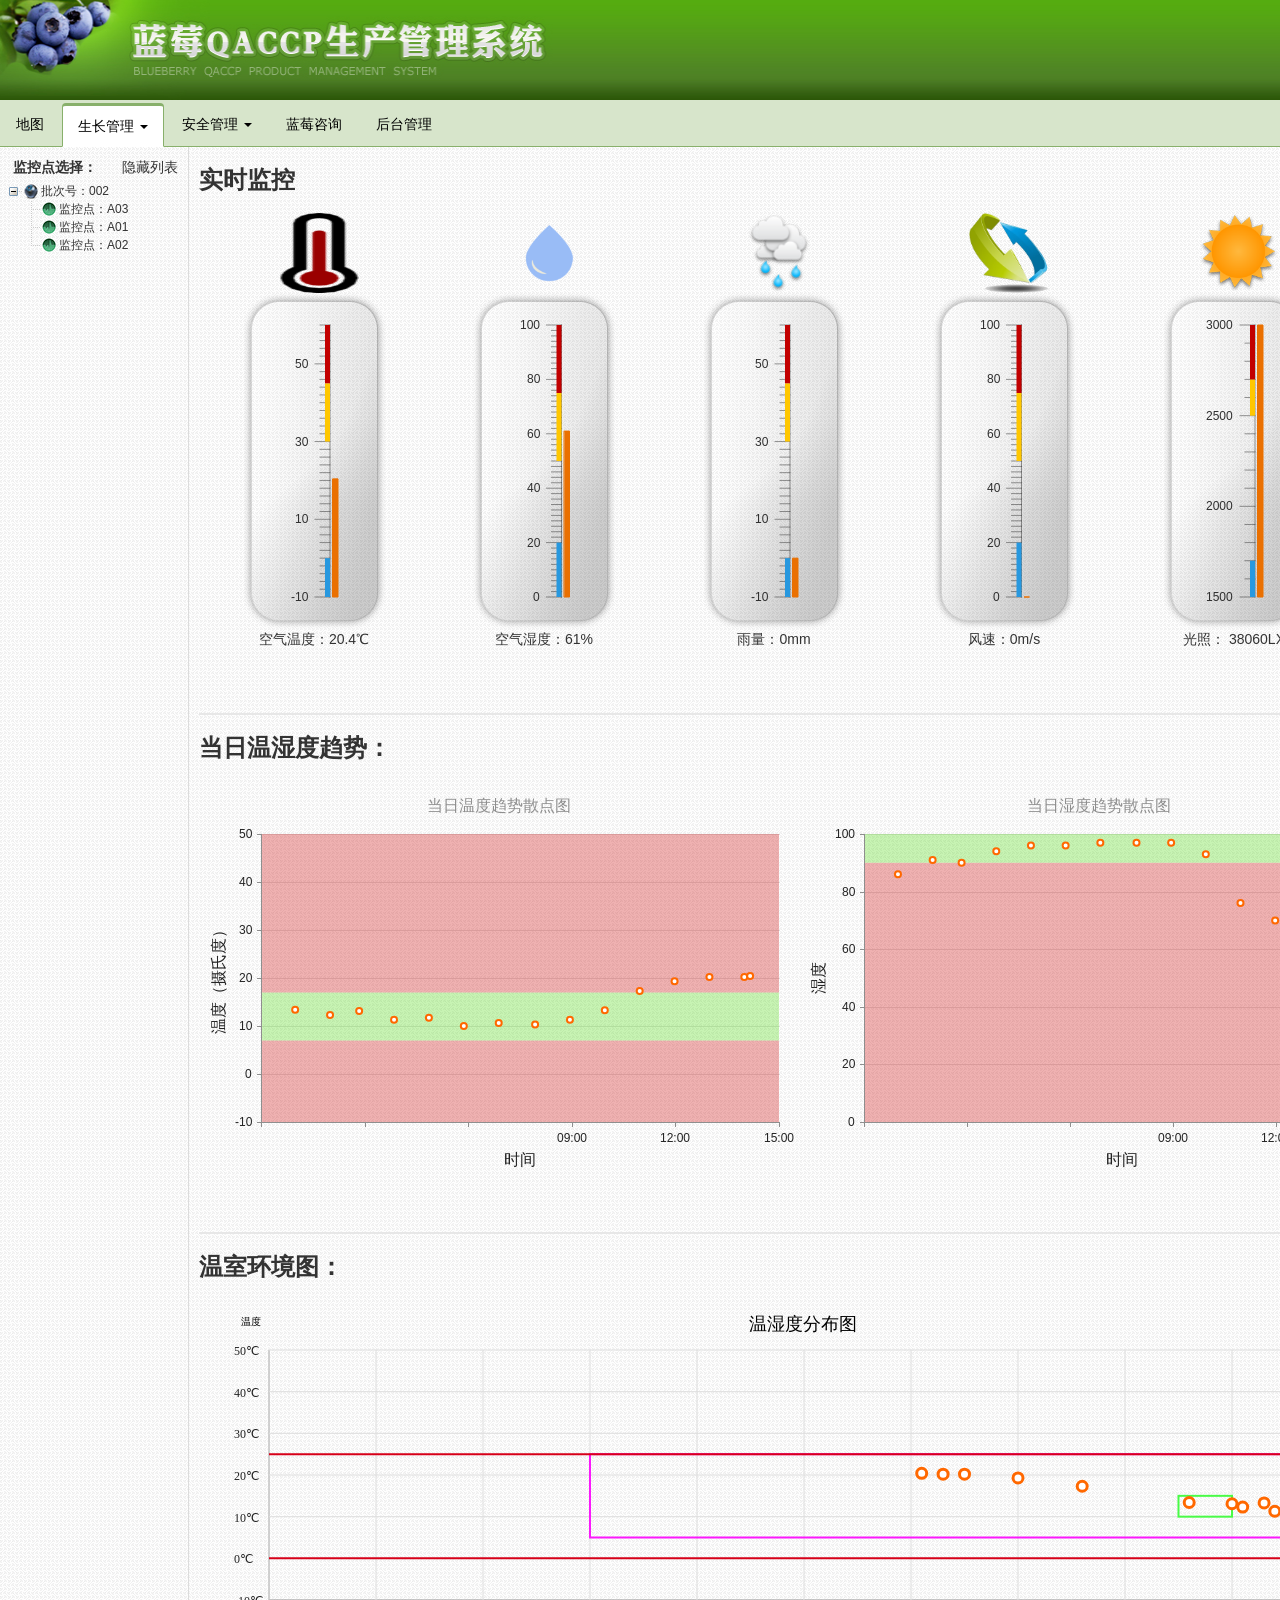
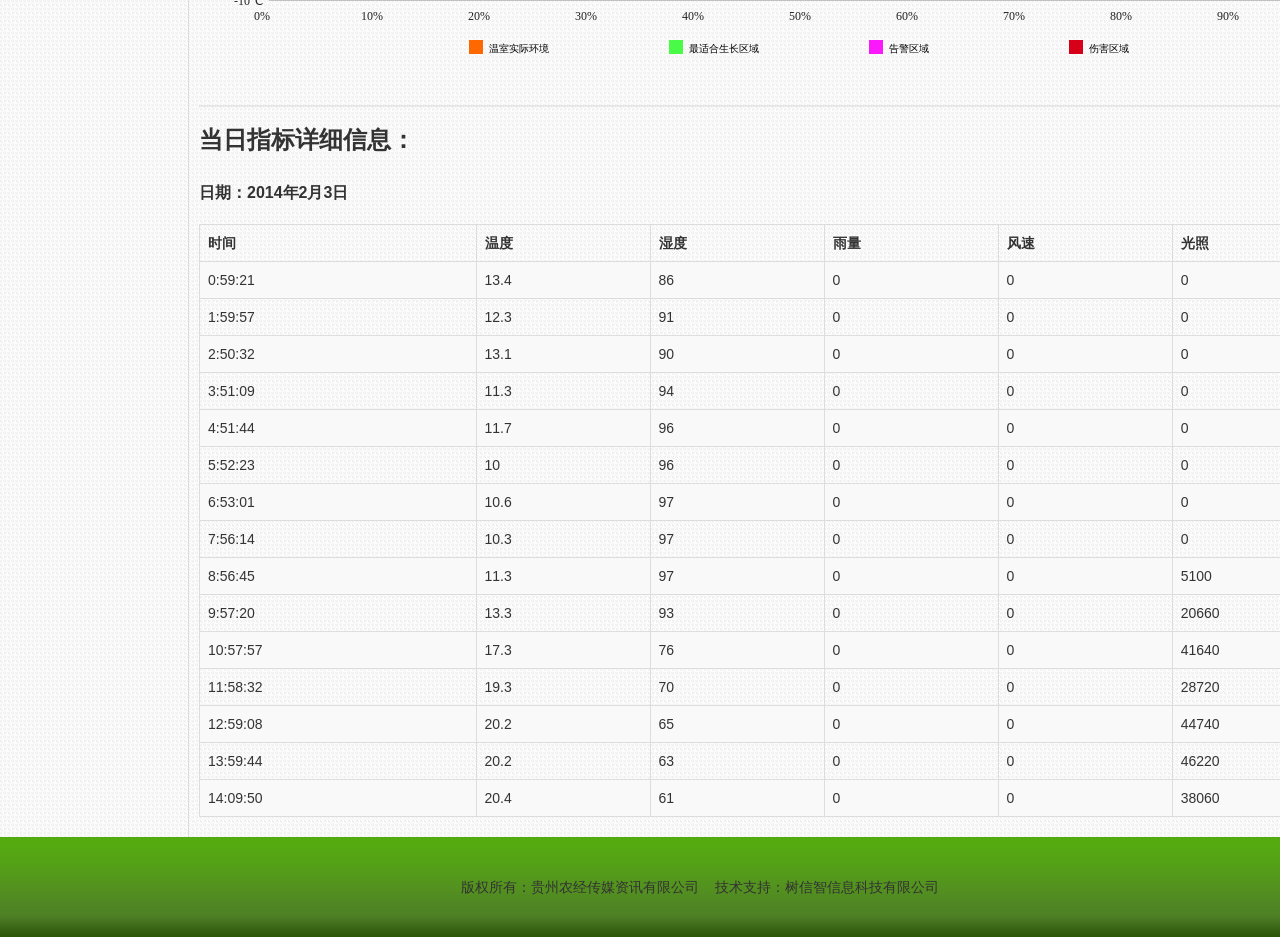
==== data.html @ 04db202f "init the project init the project" ====
<!DOCTYPE html>
<html>
<head>
    <meta charset="utf-8" />
    <link href="css/kendo.dataviz.min.css" rel="stylesheet" />
    <link href="css/kendo.common.min.css" rel="stylesheet" />
    <link href="css/kendo.bootstrap.min.css" rel="stylesheet" />
    <link href="css/bootstrap.min.css" rel="stylesheet">
    <link href="css/zTreeStyle.css" rel="stylesheet">
    <link href="css/tablecloth.css" rel="stylesheet">
    <link href="css/main.css" rel="stylesheet">
    <script src="js/jquery.js"></script>
    <script src="js/jquery.ztree.core-3.5.js"></script>
    <script src="js/bootstrap.min.js"></script>
    <script src="js/excanvas.js"></script>
    <script src="js/kendo.all.min.js"></script>
    <script src="js/jquery.metadata.js"></script>
    <script src="js/jquery.tablesorter.js"></script>
    <script src="js/jquery.tablecloth.js"></script>
    <script src="js/temWetChart.js"></script>
    <script src="js/jsonTemp.js"></script>
    <script src="js/waypoints.min.js"></script>
    <script src="js/data.js"></script>
    <script src="js/href.js"></script>
    <title>实时数据监控</title>
    <SCRIPT type="text/javascript">
        $(document).ready(function(){
            $("#mapDivA").click(function(){
                location.href=$(this).attr("href");
            })
        });
        //-->
    </SCRIPT>
</head>
<body style="width: 1400px">
    <div style="height: 100px;">
        <img src="image/top_banner.jpg" style="height: 100px;width: 100%">
    </div>
    <ul id="myTab" class="nav nav-tabs content">
        <li><a href="map.html" data-toggle="tab" class="hideNav" id="mapDivA">地图</a></li>
        <li class="dropdown active">
            <a href="#" id="growManagement" class="dropdown-toggle" data-toggle="dropdown">
                生长管理
                <b class="caret"></b>
            </a>
            <ul class="dropdown-menu" role="menu" aria-labelledby="growManagement">
                <li>
                    <a href="growPeroid.html" class="showNav" id="growPeriodA">生长周期分析</a>
                </li>
                <li>
                    <a href="data.html" class="showNav" id="dataManagementA">实时数据监控</a>
                </li>
            </ul>
        </li>
        <li class="dropdown">
            <a href="#" id="safetyManagement" class="dropdown-toggle" data-toggle="dropdown">
                安全管理
                <b class="caret"></b>
            </a>
            <ul class="dropdown-menu" role="menu" aria-labelledby="safetyManagement">
                <li>
                    <a href="safePeroid.html" class="showNav" id="periodSafetyA">周期安全管理</a>
                </li>
                <li>
                    <a href="safeNow.html" class="showNav" id="nowSafetyA">当期安全分析</a>
                </li>
                <li>
                    <a href="point.html" class="showNav" id="pointA">监控点信息</a>
                </li>
            </ul>
        </li>
        <li><a href="temp.html">蓝莓咨询</a></li>
        <li><a href="http://222.85.150.217:8099/BlueBerry/logout.do">后台管理</a></li>
    </ul>
    <div>
        <div style="float: left;width: 189px;border-right: 1px solid #dcdcdc;" id="dataLeft">
            <p style="margin-bottom: 0;text-align: right;padding-right: 10px;margin-top: 10px;"><span style="padding-right: 25px;font-weight: bold" id="showTitle">监控点选择：</span><span id="show">隐藏列表</span></p>
            <ul id="treeDemo" class="ztree"></ul>
        </div>
        <div style="float: left;width: 1200px;padding-left: 10px" id="dataRight">
            <h3>实时监控</h3>
            <div id="guageSomeData">
                <div class="guageSomeData">
                    <img src="image/air.png" class="dataImage"/>
                    <div class="gauge-container">
                        <div id="gauge1" class="gauge"></div>
                    </div>
                    <p class="gaugeP">空气温度：<span class="orange">28</span>℃</p>
                </div>
                <div class="guageSomeData">
                    <img src="image/wet.png" class="dataImage"/>
                    <div class="gauge-container">
                        <div id="gauge2" class="gauge"></div>
                    </div>
                    <p class="gaugeP">空气湿度：<span class="orange">28</span>%</p>
                </div>
                <div class="guageSomeData">
                    <img src="image/earth.png" class="dataImage"/>
                    <div class="gauge-container">
                        <div id="gauge3" class="gauge"></div>
                    </div>
                    <p class="gaugeP">雨量：<span class="orange">23</span>mm</p>
                </div>
                <div class="guageSomeData">
                    <img src="image/earthWet.png" class="dataImage"/>
                    <div class="gauge-container">
                        <div id="gauge4" class="gauge"></div>
                    </div>
                    <p class="gaugeP">风速：<span class="orange">45</span>m/s</p>
                </div>
                <div class="guageSomeData">
                    <img src="image/sun.png" class="dataImage"/>
                    <div class="gauge-container">
                        <div id="gauge5" class="gauge"></div>
                    </div>
                    <p class="gaugeP">光照：&nbsp;<span class="orange">2311</span>LX</p>
                </div>
            </div>
            <div class="myHr"></div>
            <h3>当日温湿度趋势：</h3>
            <div class="chart-wrapper" id="scatterChart" style="width: 1200px">
                <div id="scatterChart1" class="scatterChart"></div>
                <div id="scatterChart2" class="scatterChart"></div>
            </div>
            <div class="myHr"></div>
            <h3>温室环境图：</h3>
            <div class="chart-wrapper">
                <div id="riskGrade" style="margin-left: 20px;"></div>
            </div>
            <div class="myHr"></div>
            <h3>当日指标详细信息：</h3>
            <div class="chart-wrapper">
                <div class="growPeriodControl">
                    <h4 class="growPeriodH4">日期：<span id="theDate"></span></h4>
                    <img class="growPeriodShow" src="image/eye.png" />
                    <img class="growPeriodPrint" src="image/print.png" onclick="printTable('growPeriod1')"/>
                </div>
                <div id="growPeriod1">
                    <table id="growPeriodTable1" class="table-hover">
                        <thead>
                        <tr>
                            <th>时间</th>
                            <th>温度</th>
                            <th>湿度</th>
                            <th>雨量</th>
                            <th>风速</th>
                            <th>光照</th>
                        </tr>
                        </thead>
                        <tbody>
                        </tbody>
                    </table>
                </div>
            </div>
        </div>
        <div style="clear: both;"></div>
    </div>
    <div style="height: 100px;background: url('image/bottom_banner.jpg') repeat;text-align: center;line-height: 100px;">
        版权所有：贵州农经传媒资讯有限公司&nbsp;&nbsp;&nbsp;&nbsp;技术支持：树信智信息科技有限公司
    </div>
</body>
</html>
---- css/kendo.dataviz.min.css ----
/*
* Kendo UI Complete v2013.3.1119 (http://kendoui.com)
* Copyright 2013 Telerik AD. All rights reserved.
*
* Kendo UI Complete commercial licenses may be obtained at
* https://www.kendoui.com/purchase/license-agreement/kendo-ui-complete-commercial.aspx
* If you do not own a commercial license, this file shall be governed by the trial license terms.
*/
.k-chart,.k-gauge,.k-sparkline,.k-stockchart{-webkit-touch-callout:none;-webkit-tap-highlight-color:rgba(0,0,0,0)}div.k-chart,div.k-gauge,span.k-sparkline,.k-stockchart{background-color:transparent}.k-gauge{text-align:left;position:relative}.k-baseline-marker{zoom:1;*display:inline}.k-chart .k-tooltip,.k-sparkline .k-tooltip,.k-stockchart .k-tooltip{-moz-border-radius:4px;-webkit-border-radius:4px;border-radius:4px;padding:6px;white-space:nowrap;z-index:1000;line-height:normal;background-repeat:repeat-x;background-position:0 0;background-image:url([data-uri]);color:#fff}.k-chart .k-tooltip-inverse,.k-sparkline .k-tooltip-inverse,.k-stockchart .k-tooltip-inverse{color:#000}.k-chart .k-tooltip table,.k-sparkline .k-tooltip table,.k-stockchart .k-tooltip table{border-spacing:0;border-collapse:collapse;margin:auto}.k-chart .k-tooltip th,.k-sparkline .k-tooltip th,.k-stockchart .k-tooltip th{width:auto;text-align:center;padding:1px}.k-chart .k-tooltip td,.k-sparkline .k-tooltip td,.k-stockchart .k-tooltip td{width:auto;text-align:left;padding:.1em .2em}.k-selector{position:absolute;-webkit-transform:translateZ(0)}.k-selection{border-bottom:0;position:absolute;border-width:1px;border-style:solid;border-color:#d2d2d2;border-bottom:0;height:100%}.k-selection-bg{position:absolute;width:100%;height:100%;background-color:#fff;background-color:rgba(255,255,255,0.01);filter:alpha(opacity=1)}.k-handle{background:#d2d2d2;width:7px;height:26px;cursor:e-resize;z-index:1;-moz-border-radius:6px;-webkit-border-radius:6px;border-radius:6px;position:absolute}.k-handle div{width:100%;height:100%;background-color:transparent}.k-leftHandle{left:-4px}.k-rightHandle{right:-4px}.k-leftHandle div{margin:-20px 0 0 -15px;padding:40px 30px 0 0}.k-rightHandle div{margin:-20px 0 0 -15px;padding:40px 0 0 30px}.k-mask{position:absolute;height:100%;background-color:#fff;filter:alpha(opacity=80);-moz-opacity:.80;opacity:.80}.k-border{background:#d2d2d2;width:1px;height:100%;position:absolute}.k-navigator-hint div{position:absolute}.k-navigator-hint .k-scroll{position:absolute;height:4px;-moz-border-radius:4px;-webkit-border-radius:4px;border-radius:4px;background:#d2d2d2}.k-navigator-hint .k-tooltip{margin-top:20px;min-width:160px;opacity:1;text-align:center;border:0;box-shadow:0 1px 2px rgba(0,0,0,.5);background:#fff}.k-sparkline,.k-sparkline span{display:inline-block;*display:inline;zoom:1;vertical-align:top}.k-sparkline span{height:100%;width:100%}.k-map{height:600px}.k-map .km-scroll-wrapper{padding-bottom:0;-moz-user-select:none;-webkit-user-select:none;-ms-user-select:none}.k-map .km-scroll-wrapper,.k-map .km-scroll-container{position:absolute;width:100%;height:100%}.k-map .k-layer{position:absolute;left:0;top:0}.k-map .km-touch-scrollbar{display:none}.k-map .k-marker{position:absolute;width:28px;height:40px;margin:-40px 0 0 -14px;cursor:pointer}.k-map .k-marker-pin{background-position:0 0}.k-map .k-marker-pin-target{background-position:0 40px}@media only screen and (-webkit-min-device-pixel-ratio:2),only screen and (min-device-pixel-ratio:2){.k-map .k-marker{width:56px;height:80px;margin:-80px 0 0 -28px}.k-map .k-marker-pin-target{background-position:0 80px}}.k-map .k-compass{position:absolute;top:20px;left:20px}.k-compass{width:50px;height:50px;border-radius:80px;position:relative}.k-compass>button{border-color:transparent;background:0}.k-ie7 .k-compass>button{border-width:0;display:block}.k-ie7 .k-compass>button>span{vertical-align:top;display:block}div.k-compass>.k-button{margin:0;padding:0;line-height:10px;border-radius:16px;position:absolute;font-size:1px;line-height:1px}div.k-compass .k-compass-n{top:2px;left:50%;margin-left:-9px}div.k-compass .k-compass-e{right:2px;top:50%;margin-top:-9px}div.k-compass .k-compass-s{bottom:2px;left:50%;margin-left:-9px}div.k-compass .k-compass-w{left:2px;top:50%;margin-top:-9px}.k-ie7 div.k-compass .k-compass-n,.k-ie7 div.k-compass .k-compass-s{margin-left:-8px}.k-ie7 div.k-compass .k-compass-w,.k-ie7 div.k-compass .k-compass-e{margin-top:-8px}.k-map .k-attribution{background-color:rgba(255,255,255,0.8);bottom:0;font-size:10px;padding:2px 4px;position:absolute;right:0;z-index:1000}
---- css/kendo.common.min.css ----
/*
* Kendo UI Complete v2013.3.1119 (http://kendoui.com)
* Copyright 2013 Telerik AD. All rights reserved.
*
* Kendo UI Complete commercial licenses may be obtained at
* https://www.kendoui.com/purchase/license-agreement/kendo-ui-complete-commercial.aspx
* If you do not own a commercial license, this file shall be governed by the trial license terms.
*/
.fake{color:red}.k-reset{margin:0;padding:0;border:0;outline:0;text-decoration:none;font-size:100%;list-style:none}.k-floatwrap:after,.k-slider-items:after,.k-grid-toolbar:after{content:"";display:block;clear:both;visibility:hidden;height:0;overflow:hidden}.k-floatwrap,.k-slider-items,.k-grid-toolbar{display:inline-block}.k-floatwrap,.k-slider-items,.k-grid-toolbar{display:block}.prohibit-selection{-khtml-user-select:none;-webkit-user-select:none;-moz-user-select:-moz-none;-ms-user-select:none;user-select:none}.k-block,.k-button,.k-header,.k-grid-header,.k-toolbar,.k-grouping-header,.k-tooltip,.k-pager-wrap,.k-tabstrip-items .k-item,.k-link.k-state-hover,.k-textbox,.k-textbox:hover,.k-autocomplete,.k-dropdown-wrap,.k-picker-wrap,.k-numeric-wrap,.k-autocomplete.k-state-hover,.k-dropdown-wrap.k-state-hover,.k-picker-wrap.k-state-hover,.k-numeric-wrap.k-state-hover,.k-draghandle{background-repeat:repeat;background-position:0 center}.k-link:hover{text-decoration:none}.k-state-highlight>.k-link{color:inherit}.k-textbox>input,.k-input[type="text"],.k-input[type="number"],.k-textbox,.k-picker-wrap .k-input,.k-button{font-size:100%;font-family:inherit;border-style:solid;border-width:1px;-webkit-appearance:none}.k-widget,.k-block,.k-inline-block,.k-draghandle{border-style:solid;border-width:1px;-webkit-appearance:none}.k-block,.k-widget{line-height:normal;outline:0}.k-block{padding:2px}.k-button{display:inline-block;margin:0;padding:2px 7px 2px;font-family:inherit;line-height:1.66em;text-align:center;cursor:pointer;text-decoration:none}.k-ie7 .k-button{line-height:normal}a.k-button{-khtml-user-select:none;-webkit-user-select:none;-moz-user-select:-moz-none;-ms-user-select:none;user-select:none;text-decoration:none}.k-button:-moz-any(input){padding-bottom:.37em;padding-top:.37em}.k-ie7 .k-button{overflow:visible;margin-right:4px}.k-ie7 a.k-button{line-height:1.6;padding-left:7px;padding-right:7px}.k-ie7 .k-slider a.k-button{height:22px;line-height:22px;padding:0}.k-ie7 .k-button-expand{margin-left:0;margin-right:0}button.k-button::-moz-focus-inner,input.k-button::-moz-focus-inner{padding:0;border:0}a.k-button-expand{display:block}button.k-button-expand,input[type="submit"].k-button-expand,input[type="button"].k-button-expand,input[type="reset"].k-button-expand{width:100%}body .k-button-icon{padding-left:4px;padding-right:4px}.k-ie7 a.k-button-icon{padding-left:5px;padding-right:5px}.k-button-icontext{padding-right:8px;overflow:visible}.k-button-icontext .k-icon,.k-button-icontext .k-image{margin-right:.2rem;margin-left:-0.2rem;vertical-align:text-top}html body .k-button-bare{background:none!important;color:inherit;border-width:0}html body .k-button-bare.k-upload-button:hover{color:inherit}.k-link{cursor:pointer;outline:0;text-decoration:none}.k-grid-header span.k-link{cursor:default}.k-state-disabled,.k-state-disabled .k-link,.k-state-disabled .k-icon,.k-state-disabled .k-button,.k-state-disabled .k-draghandle,.k-state-disabled .k-upload-button input{cursor:default!important;outline:0}@media print{.k-state-disabled,.k-state-disabled .k-input{opacity:1!important}}.k-state-error{border-style:ridge}.k-state-empty{font-style:italic}.k-icon,.k-sprite,.k-button-group .k-tool-icon{display:inline-block;width:16px;height:16px;overflow:hidden;background-repeat:no-repeat;font-size:0;line-height:0;text-align:center}.k-ie8 .k-icon,.k-ie8 .k-sprite,.k-ie8 .k-button-group .k-tool-icon{vertical-align:middle}:root *>.k-icon,:root *>.k-sprite,:root *>.k-button-group .k-tool-icon{vertical-align:middle}.k-icon,.k-sprite{background-color:transparent}.k-ie7 .k-icon,.k-ie7 .k-sprite{text-indent:0}.k-numerictextbox .k-select .k-link span.k-i-arrow-n{background-position:0 -3px}.k-numerictextbox .k-select .k-link span.k-i-arrow-s{background-position:0 -35px}.k-state-selected .k-i-arrow-n{background-position:-16px 0}.k-link:not(.k-state-disabled):hover>.k-state-selected .k-i-arrow-n,.k-state-hover>.k-state-selected .k-i-arrow-n,.k-state-hover>*>.k-state-selected .k-i-arrow-n,.k-button:hover .k-state-selected .k-i-arrow-n,.k-textbox:hover .k-state-selected .k-i-arrow-n,.k-button:active .k-state-selected .k-i-arrow-n{background-position:-32px 0}.k-numerictextbox .k-link.k-state-selected span.k-i-arrow-n,.k-numerictextbox .k-state-hover .k-link span.k-i-arrow-n{background-position:-16px -3px}.k-state-selected .k-i-arrow-s{background-position:-16px -32px}.k-link:not(.k-state-disabled):hover>.k-state-selected .k-i-arrow-s,.k-state-hover>.k-state-selected .k-i-arrow-s,.k-state-hover>*>.k-state-selected .k-i-arrow-s,.k-button:hover .k-state-selected .k-i-arrow-s,.k-textbox:hover .k-state-selected .k-i-arrow-s,.k-button:active .k-state-selected .k-i-arrow-s{background-position:-32px -32px}.k-numerictextbox .k-link.k-state-selected span.k-i-arrow-s,.k-numerictextbox .k-state-hover .k-link span.k-i-arrow-s{background-position:-16px -35px}.k-grid-header .k-link:hover span.k-i-arrow-n{background-position:0 0}.k-grid-header .k-link:hover span.k-i-arrow-s{background-position:0 -32px}.k-group-indicator .k-link:hover span.k-si-arrow-n{background-position:0 -129px}.k-group-indicator .k-link:hover span.k-si-arrow-s{background-position:0 -159px}.k-group-indicator .k-button:hover span.k-group-delete{background-position:-32px -16px}.k-scheduler .k-scheduler-toolbar .k-nav-current .k-link .k-i-calendar{background-position:-32px -176px}.k-i-arrow-n{background-position:0 0}.k-link:not(.k-state-disabled):hover>.k-i-arrow-n,.k-state-hover>.k-i-arrow-n,.k-state-hover>*>.k-i-arrow-n,.k-button:hover .k-i-arrow-n,.k-textbox:hover .k-i-arrow-n,.k-button:active .k-i-arrow-n{background-position:-16px 0}.k-i-arrow-e{background-position:0 -16px}.k-link:not(.k-state-disabled):hover>.k-i-arrow-e,.k-state-hover>.k-i-arrow-e,.k-state-hover>*>.k-i-arrow-e,.k-button:hover .k-i-arrow-e,.k-textbox:hover .k-i-arrow-e,.k-button:active .k-i-arrow-e{background-position:-16px -16px}.k-rtl .k-i-arrow-w{background-position:0 -16px}.k-rtl .k-link:not(.k-state-disabled):hover>.k-i-arrow-w,.k-rtl .k-state-hover>.k-i-arrow-w,.k-rtl .k-state-hover>*>.k-i-arrow-w,.k-rtl .k-button:hover .k-i-arrow-w,.k-rtl .k-textbox:hover .k-i-arrow-w,.k-rtl .k-button:active .k-i-arrow-w{background-position:-16px -16px}.k-i-arrow-s{background-position:0 -32px}.k-link:not(.k-state-disabled):hover>.k-i-arrow-s,.k-state-hover>.k-i-arrow-s,.k-state-hover>*>.k-i-arrow-s,.k-button:hover .k-i-arrow-s,.k-textbox:hover .k-i-arrow-s,.k-button:active .k-i-arrow-s{background-position:-16px -32px}.k-i-arrow-w{background-position:0 -48px}.k-link:not(.k-state-disabled):hover>.k-i-arrow-w,.k-state-hover>.k-i-arrow-w,.k-state-hover>*>.k-i-arrow-w,.k-button:hover .k-i-arrow-w,.k-textbox:hover .k-i-arrow-w,.k-button:active .k-i-arrow-w{background-position:-16px -48px}.k-rtl .k-i-arrow-e{background-position:0 -48px}.k-rtl .k-link:not(.k-state-disabled):hover>.k-i-arrow-e,.k-rtl .k-state-hover>.k-i-arrow-e,.k-rtl .k-state-hover>*>.k-i-arrow-e,.k-rtl .k-button:hover .k-i-arrow-e,.k-rtl .k-textbox:hover .k-i-arrow-e,.k-rtl .k-button:active .k-i-arrow-e{background-position:-16px -48px}.k-i-seek-n{background-position:0 -64px}.k-link:not(.k-state-disabled):hover>.k-i-seek-n,.k-state-hover>.k-i-seek-n,.k-state-hover>*>.k-i-seek-n,.k-button:hover .k-i-seek-n,.k-textbox:hover .k-i-seek-n,.k-button:active .k-i-seek-n{background-position:-16px -64px}.k-i-seek-e{background-position:0 -80px}.k-link:not(.k-state-disabled):hover>.k-i-seek-e,.k-state-hover>.k-i-seek-e,.k-state-hover>*>.k-i-seek-e,.k-button:hover .k-i-seek-e,.k-textbox:hover .k-i-seek-e,.k-button:active .k-i-seek-e{background-position:-16px -80px}.k-rtl .k-i-seek-w{background-position:0 -80px}.k-rtl .k-link:not(.k-state-disabled):hover>.k-i-seek-w,.k-rtl .k-state-hover>.k-i-seek-w,.k-rtl .k-state-hover>*>.k-i-seek-w,.k-rtl .k-button:hover .k-i-seek-w,.k-rtl .k-textbox:hover .k-i-seek-w,.k-rtl .k-button:active .k-i-seek-w{background-position:-16px -80px}.k-i-seek-s{background-position:0 -96px}.k-link:not(.k-state-disabled):hover>.k-i-seek-s,.k-state-hover>.k-i-seek-s,.k-state-hover>*>.k-i-seek-s,.k-button:hover .k-i-seek-s,.k-textbox:hover .k-i-seek-s,.k-button:active .k-i-seek-s{background-position:-16px -96px}.k-i-seek-w{background-position:0 -112px}.k-link:not(.k-state-disabled):hover>.k-i-seek-w,.k-state-hover>.k-i-seek-w,.k-state-hover>*>.k-i-seek-w,.k-button:hover .k-i-seek-w,.k-textbox:hover .k-i-seek-w,.k-button:active .k-i-seek-w{background-position:-16px -112px}.k-rtl .k-i-seek-e{background-position:0 -112px}.k-rtl .k-link:not(.k-state-disabled):hover>.k-i-seek-e,.k-rtl .k-state-hover>.k-i-seek-e,.k-rtl .k-state-hover>*>.k-i-seek-e,.k-rtl .k-button:hover .k-i-seek-e,.k-rtl .k-textbox:hover .k-i-seek-e,.k-rtl .k-button:active .k-i-seek-e{background-position:-16px -112px}.k-si-arrow-n{background-position:0 -129px}.k-link:not(.k-state-disabled):hover>.k-si-arrow-n,.k-state-hover>.k-si-arrow-n,.k-state-hover>*>.k-si-arrow-n,.k-button:hover .k-si-arrow-n,.k-textbox:hover .k-si-arrow-n,.k-button:active .k-si-arrow-n{background-position:-16px -129px}.k-si-arrow-e{background-position:0 -144px}.k-link:not(.k-state-disabled):hover>.k-si-arrow-e,.k-state-hover>.k-si-arrow-e,.k-state-hover>*>.k-si-arrow-e,.k-button:hover .k-si-arrow-e,.k-textbox:hover .k-si-arrow-e,.k-button:active .k-si-arrow-e{background-position:-16px -144px}.k-si-arrow-s{background-position:0 -159px}.k-link:not(.k-state-disabled):hover>.k-si-arrow-s,.k-state-hover>.k-si-arrow-s,.k-state-hover>*>.k-si-arrow-s,.k-button:hover .k-si-arrow-s,.k-textbox:hover .k-si-arrow-s,.k-button:active .k-si-arrow-s{background-position:-16px -159px}.k-si-arrow-w{background-position:0 -176px}.k-link:not(.k-state-disabled):hover>.k-si-arrow-w,.k-state-hover>.k-si-arrow-w,.k-state-hover>*>.k-si-arrow-w,.k-button:hover .k-si-arrow-w,.k-textbox:hover .k-si-arrow-w,.k-button:active .k-si-arrow-w{background-position:-16px -176px}.k-i-arrowhead-n{background-position:0 -256px}.k-link:not(.k-state-disabled):hover>.k-i-arrowhead-n,.k-state-hover>.k-i-arrowhead-n,.k-state-hover>*>.k-i-arrowhead-n,.k-button:hover .k-i-arrowhead-n,.k-textbox:hover .k-i-arrowhead-n,.k-button:active .k-i-arrowhead-n{background-position:-16px -256px}.k-i-arrowhead-e{background-position:0 -272px}.k-link:not(.k-state-disabled):hover>.k-i-arrowhead-e,.k-state-hover>.k-i-arrowhead-e,.k-state-hover>*>.k-i-arrowhead-e,.k-button:hover .k-i-arrowhead-e,.k-textbox:hover .k-i-arrowhead-e,.k-button:active .k-i-arrowhead-e{background-position:-16px -272px}.k-i-arrowhead-s{background-position:0 -288px}.k-link:not(.k-state-disabled):hover>.k-i-arrowhead-s,.k-state-hover>.k-i-arrowhead-s,.k-state-hover>*>.k-i-arrowhead-s,.k-button:hover .k-i-arrowhead-s,.k-textbox:hover .k-i-arrowhead-s,.k-button:active .k-i-arrowhead-s{background-position:-16px -288px}.k-i-arrowhead-w{background-position:0 -304px}.k-link:not(.k-state-disabled):hover>.k-i-arrowhead-w,.k-state-hover>.k-i-arrowhead-w,.k-state-hover>*>.k-i-arrowhead-w,.k-button:hover .k-i-arrowhead-w,.k-textbox:hover .k-i-arrowhead-w,.k-button:active .k-i-arrowhead-w{background-position:-16px -304px}.k-i-expand,.k-plus,.k-plus-disabled{background-position:0 -192px}.k-link:not(.k-state-disabled):hover>.k-i-expand,.k-link:not(.k-state-disabled):hover>.k-plus,.k-link:not(.k-state-disabled):hover>.k-plus-disabled,.k-state-hover>.k-i-expand,.k-state-hover>.k-plus,.k-state-hover>.k-plus-disabled,.k-state-hover>*>.k-i-expand,.k-state-hover>*>.k-plus,.k-state-hover>*>.k-plus-disabled,.k-button:hover .k-i-expand,.k-button:hover .k-plus,.k-button:hover .k-plus-disabled,.k-textbox:hover .k-i-expand,.k-textbox:hover .k-plus,.k-textbox:hover .k-plus-disabled,.k-button:active .k-i-expand,.k-button:active .k-plus,.k-button:active .k-plus-disabled{background-position:-16px -192px}.k-i-expand-w,.k-rtl .k-i-expand,.k-rtl .k-plus,.k-rtl .k-plus-disabled{background-position:0 -208px}.k-link:not(.k-state-disabled):hover>.k-i-expand-w,.k-link:not(.k-state-disabled):hover>.k-rtl .k-i-expand,.k-link:not(.k-state-disabled):hover>.k-rtl .k-plus,.k-link:not(.k-state-disabled):hover>.k-rtl .k-plus-disabled,.k-state-hover>.k-i-expand-w,.k-state-hover>.k-rtl .k-i-expand,.k-state-hover>.k-rtl .k-plus,.k-state-hover>.k-rtl .k-plus-disabled,.k-state-hover>*>.k-i-expand-w,.k-state-hover>*>.k-rtl .k-i-expand,.k-state-hover>*>.k-rtl .k-plus,.k-state-hover>*>.k-rtl .k-plus-disabled,.k-button:hover .k-i-expand-w,.k-button:hover .k-rtl .k-i-expand,.k-button:hover .k-rtl .k-plus,.k-button:hover .k-rtl .k-plus-disabled,.k-textbox:hover .k-i-expand-w,.k-textbox:hover .k-rtl .k-i-expand,.k-textbox:hover .k-rtl .k-plus,.k-textbox:hover .k-rtl .k-plus-disabled,.k-button:active .k-i-expand-w,.k-button:active .k-rtl .k-i-expand,.k-button:active .k-rtl .k-plus,.k-button:active .k-rtl .k-plus-disabled{background-position:-16px -208px}.k-i-collapse,.k-minus,.k-minus-disabled{background-position:0 -224px}.k-link:not(.k-state-disabled):hover>.k-i-collapse,.k-link:not(.k-state-disabled):hover>.k-minus,.k-link:not(.k-state-disabled):hover>.k-minus-disabled,.k-state-hover>.k-i-collapse,.k-state-hover>.k-minus,.k-state-hover>.k-minus-disabled,.k-state-hover>*>.k-i-collapse,.k-state-hover>*>.k-minus,.k-state-hover>*>.k-minus-disabled,.k-button:hover .k-i-collapse,.k-button:hover .k-minus,.k-button:hover .k-minus-disabled,.k-textbox:hover .k-i-collapse,.k-textbox:hover .k-minus,.k-textbox:hover .k-minus-disabled,.k-button:active .k-i-collapse,.k-button:active .k-minus,.k-button:active .k-minus-disabled{background-position:-16px -224px}.k-i-collapse-w,.k-rtl .k-i-collapse,.k-rtl .k-minus,.k-rtl .k-minus-disabled{background-position:0 -240px}.k-link:not(.k-state-disabled):hover>.k-i-collapse-w,.k-link:not(.k-state-disabled):hover>.k-rtl .k-i-collapse,.k-link:not(.k-state-disabled):hover>.k-rtl .k-minus,.k-link:not(.k-state-disabled):hover>.k-rtl .k-minus-disabled,.k-state-hover>.k-i-collapse-w,.k-state-hover>.k-rtl .k-i-collapse,.k-state-hover>.k-rtl .k-minus,.k-state-hover>.k-rtl .k-minus-disabled,.k-state-hover>*>.k-i-collapse-w,.k-state-hover>*>.k-rtl .k-i-collapse,.k-state-hover>*>.k-rtl .k-minus,.k-state-hover>*>.k-rtl .k-minus-disabled,.k-button:hover .k-i-collapse-w,.k-button:hover .k-rtl .k-i-collapse,.k-button:hover .k-rtl .k-minus,.k-button:hover .k-rtl .k-minus-disabled,.k-textbox:hover .k-i-collapse-w,.k-textbox:hover .k-rtl .k-i-collapse,.k-textbox:hover .k-rtl .k-minus,.k-textbox:hover .k-rtl .k-minus-disabled,.k-button:active .k-i-collapse-w,.k-button:active .k-rtl .k-i-collapse,.k-button:active .k-rtl .k-minus,.k-button:active .k-rtl .k-minus-disabled{background-position:-16px -240px}.k-i-pencil,.k-edit{background-position:-32px 0}.k-link:not(.k-state-disabled):hover>.k-i-pencil,.k-link:not(.k-state-disabled):hover>.k-edit,.k-state-hover>.k-i-pencil,.k-state-hover>.k-edit,.k-state-hover>*>.k-i-pencil,.k-state-hover>*>.k-edit,.k-button:hover .k-i-pencil,.k-button:hover .k-edit,.k-textbox:hover .k-i-pencil,.k-textbox:hover .k-edit,.k-button:active .k-i-pencil,.k-button:active .k-edit{background-position:-48px 0}.k-i-close,.k-delete,.k-group-delete{background-position:-32px -16px}.k-link:not(.k-state-disabled):hover>.k-i-close,.k-link:not(.k-state-disabled):hover>.k-delete,.k-link:not(.k-state-disabled):hover>.k-group-delete,.k-state-hover>.k-i-close,.k-state-hover>.k-delete,.k-state-hover>.k-group-delete,.k-state-hover>*>.k-i-close,.k-state-hover>*>.k-delete,.k-state-hover>*>.k-group-delete,.k-button:hover .k-i-close,.k-button:hover .k-delete,.k-button:hover .k-group-delete,.k-textbox:hover .k-i-close,.k-textbox:hover .k-delete,.k-textbox:hover .k-group-delete,.k-button:active .k-i-close,.k-button:active .k-delete,.k-button:active .k-group-delete{background-position:-48px -16px}.k-si-close{background-position:-160px -80px}.k-link:not(.k-state-disabled):hover>.k-si-close,.k-state-hover>.k-si-close,.k-state-hover>*>.k-si-close,.k-button:hover .k-si-close,.k-textbox:hover .k-si-close,.k-button:active .k-si-close{background-position:-176px -80px}.k-multiselect .k-delete{background-position:-160px -80px}.k-multiselect .k-state-hover .k-delete{background-position:-176px -80px}.k-i-tick,.k-insert,.k-update,.k-check:checked,.k-mobile-list .k-edit-field [type=checkbox],.k-mobile-list .k-edit-field [type=radio]{background-position:-32px -32px}.k-link:not(.k-state-disabled):hover>.k-i-tick,.k-link:not(.k-state-disabled):hover>.k-insert,.k-link:not(.k-state-disabled):hover>.k-update,.k-link:not(.k-state-disabled):hover>.k-check:checked,.k-link:not(.k-state-disabled):hover>.k-mobile-list .k-edit-field [type=checkbox],.k-link:not(.k-state-disabled):hover>.k-mobile-list .k-edit-field [type=radio],.k-state-hover>.k-i-tick,.k-state-hover>.k-insert,.k-state-hover>.k-update,.k-state-hover>.k-check:checked,.k-state-hover>.k-mobile-list .k-edit-field [type=checkbox],.k-state-hover>.k-mobile-list .k-edit-field [type=radio],.k-state-hover>*>.k-i-tick,.k-state-hover>*>.k-insert,.k-state-hover>*>.k-update,.k-state-hover>*>.k-check:checked,.k-state-hover>*>.k-mobile-list .k-edit-field [type=checkbox],.k-state-hover>*>.k-mobile-list .k-edit-field [type=radio],.k-button:hover .k-i-tick,.k-button:hover .k-insert,.k-button:hover .k-update,.k-button:hover .k-check:checked,.k-button:hover .k-mobile-list .k-edit-field [type=checkbox],.k-button:hover .k-mobile-list .k-edit-field [type=radio],.k-textbox:hover .k-i-tick,.k-textbox:hover .k-insert,.k-textbox:hover .k-update,.k-textbox:hover .k-check:checked,.k-textbox:hover .k-mobile-list .k-edit-field [type=checkbox],.k-textbox:hover .k-mobile-list .k-edit-field [type=radio],.k-button:active .k-i-tick,.k-button:active .k-insert,.k-button:active .k-update,.k-button:active .k-check:checked,.k-button:active .k-mobile-list .k-edit-field [type=checkbox],.k-button:active .k-mobile-list .k-edit-field [type=radio]{background-position:-48px -32px}.k-i-cancel,.k-cancel,.k-denied{background-position:-32px -48px}.k-link:not(.k-state-disabled):hover>.k-i-cancel,.k-link:not(.k-state-disabled):hover>.k-cancel,.k-link:not(.k-state-disabled):hover>.k-denied,.k-state-hover>.k-i-cancel,.k-state-hover>.k-cancel,.k-state-hover>.k-denied,.k-state-hover>*>.k-i-cancel,.k-state-hover>*>.k-cancel,.k-state-hover>*>.k-denied,.k-button:hover .k-i-cancel,.k-button:hover .k-cancel,.k-button:hover .k-denied,.k-textbox:hover .k-i-cancel,.k-textbox:hover .k-cancel,.k-textbox:hover .k-denied,.k-button:active .k-i-cancel,.k-button:active .k-cancel,.k-button:active .k-denied{background-position:-48px -48px}.k-i-plus,.k-add{background-position:-32px -64px}.k-link:not(.k-state-disabled):hover>.k-i-plus,.k-link:not(.k-state-disabled):hover>.k-add,.k-state-hover>.k-i-plus,.k-state-hover>.k-add,.k-state-hover>*>.k-i-plus,.k-state-hover>*>.k-add,.k-button:hover .k-i-plus,.k-button:hover .k-add,.k-textbox:hover .k-i-plus,.k-textbox:hover .k-add,.k-button:active .k-i-plus,.k-button:active .k-add{background-position:-48px -64px}.k-i-funnel,.k-filter{background-position:-32px -80px}.k-link:not(.k-state-disabled):hover>.k-i-funnel,.k-link:not(.k-state-disabled):hover>.k-filter,.k-state-hover>.k-i-funnel,.k-state-hover>.k-filter,.k-state-hover>*>.k-i-funnel,.k-state-hover>*>.k-filter,.k-button:hover .k-i-funnel,.k-button:hover .k-filter,.k-textbox:hover .k-i-funnel,.k-textbox:hover .k-filter,.k-button:active .k-i-funnel,.k-button:active .k-filter{background-position:-48px -80px}.k-i-funnel-clear,.k-clear-filter{background-position:-32px -96px}.k-link:not(.k-state-disabled):hover>.k-i-funnel-clear,.k-link:not(.k-state-disabled):hover>.k-clear-filter,.k-state-hover>.k-i-funnel-clear,.k-state-hover>.k-clear-filter,.k-state-hover>*>.k-i-funnel-clear,.k-state-hover>*>.k-clear-filter,.k-button:hover .k-i-funnel-clear,.k-button:hover .k-clear-filter,.k-textbox:hover .k-i-funnel-clear,.k-textbox:hover .k-clear-filter,.k-button:active .k-i-funnel-clear,.k-button:active .k-clear-filter{background-position:-48px -96px}.k-i-refresh{background-position:-32px -112px}.k-link:not(.k-state-disabled):hover>.k-i-refresh,.k-state-hover>.k-i-refresh,.k-state-hover>*>.k-i-refresh,.k-button:hover .k-i-refresh,.k-textbox:hover .k-i-refresh,.k-button:active .k-i-refresh{background-position:-48px -112px}.k-i-exception{background-position:-160px -304px}.k-link:not(.k-state-disabled):hover>.k-i-exception,.k-state-hover>.k-i-exception,.k-state-hover>*>.k-i-exception,.k-button:hover .k-i-exception,.k-textbox:hover .k-i-exception,.k-button:active .k-i-exception{background-position:-176px -304px}.k-i-restore{background-position:-32px -128px}.k-link:not(.k-state-disabled):hover>.k-i-restore,.k-state-hover>.k-i-restore,.k-state-hover>*>.k-i-restore,.k-button:hover .k-i-restore,.k-textbox:hover .k-i-restore,.k-button:active .k-i-restore{background-position:-48px -128px}.k-i-maximize{background-position:-32px -144px}.k-link:not(.k-state-disabled):hover>.k-i-maximize,.k-state-hover>.k-i-maximize,.k-state-hover>*>.k-i-maximize,.k-button:hover .k-i-maximize,.k-textbox:hover .k-i-maximize,.k-button:active .k-i-maximize{background-position:-48px -144px}.k-i-minimize{background-position:-64px -288px}.k-link:not(.k-state-disabled):hover>.k-i-minimize,.k-state-hover>.k-i-minimize,.k-state-hover>*>.k-i-minimize,.k-button:hover .k-i-minimize,.k-textbox:hover .k-i-minimize,.k-button:active .k-i-minimize{background-position:-80px -288px}.k-i-pin{background-position:-160px -256px}.k-link:not(.k-state-disabled):hover>.k-i-pin,.k-state-hover>.k-i-pin,.k-state-hover>*>.k-i-pin,.k-button:hover .k-i-pin,.k-textbox:hover .k-i-pin,.k-button:active .k-i-pin{background-position:-176px -256px}.k-i-unpin{background-position:-160px -272px}.k-link:not(.k-state-disabled):hover>.k-i-unpin,.k-state-hover>.k-i-unpin,.k-state-hover>*>.k-i-unpin,.k-button:hover .k-i-unpin,.k-textbox:hover .k-i-unpin,.k-button:active .k-i-unpin{background-position:-176px -272px}.k-resize-se{background-position:-32px -160px}.k-link:not(.k-state-disabled):hover>.k-resize-se,.k-state-hover>.k-resize-se,.k-state-hover>*>.k-resize-se,.k-button:hover .k-resize-se,.k-textbox:hover .k-resize-se,.k-button:active .k-resize-se{background-position:-48px -160px}.k-i-calendar{background-position:-32px -176px}.k-link:not(.k-state-disabled):hover>.k-i-calendar,.k-state-hover>.k-i-calendar,.k-state-hover>*>.k-i-calendar,.k-button:hover .k-i-calendar,.k-textbox:hover .k-i-calendar,.k-button:active .k-i-calendar{background-position:-48px -176px}.k-i-clock{background-position:-32px -192px}.k-link:not(.k-state-disabled):hover>.k-i-clock,.k-state-hover>.k-i-clock,.k-state-hover>*>.k-i-clock,.k-button:hover .k-i-clock,.k-textbox:hover .k-i-clock,.k-button:active .k-i-clock{background-position:-48px -192px}.k-si-plus{background-position:-32px -208px}.k-link:not(.k-state-disabled):hover>.k-si-plus,.k-state-hover>.k-si-plus,.k-state-hover>*>.k-si-plus,.k-button:hover .k-si-plus,.k-textbox:hover .k-si-plus,.k-button:active .k-si-plus{background-position:-48px -208px}.k-si-minus{background-position:-32px -224px}.k-link:not(.k-state-disabled):hover>.k-si-minus,.k-state-hover>.k-si-minus,.k-state-hover>*>.k-si-minus,.k-button:hover .k-si-minus,.k-textbox:hover .k-si-minus,.k-button:active .k-si-minus{background-position:-48px -224px}.k-i-search{background-position:-32px -240px}.k-link:not(.k-state-disabled):hover>.k-i-search,.k-state-hover>.k-i-search,.k-state-hover>*>.k-i-search,.k-button:hover .k-i-search,.k-textbox:hover .k-i-search,.k-button:active .k-i-search{background-position:-48px -240px}.k-i-custom{background-position:-115px -113px}.k-link:not(.k-state-disabled):hover>.k-i-custom,.k-state-hover>.k-i-custom,.k-state-hover>*>.k-i-custom,.k-button:hover .k-i-custom,.k-textbox:hover .k-i-custom,.k-button:active .k-i-custom{background-position:-141px -113px}.k-editor .k-i-custom{background-position:-111px -109px}.k-viewHtml{background-position:-288px -120px}.k-i-insert-n,.k-insert-top{background-position:-160px -32px}.k-link:not(.k-state-disabled):hover>.k-i-insert-n,.k-link:not(.k-state-disabled):hover>.k-insert-top,.k-state-hover>.k-i-insert-n,.k-state-hover>.k-insert-top,.k-state-hover>*>.k-i-insert-n,.k-state-hover>*>.k-insert-top,.k-button:hover .k-i-insert-n,.k-button:hover .k-insert-top,.k-textbox:hover .k-i-insert-n,.k-textbox:hover .k-insert-top,.k-button:active .k-i-insert-n,.k-button:active .k-insert-top{background-position:-176px -32px}.k-i-insert-m,.k-insert-middle{background-position:-160px -48px}.k-link:not(.k-state-disabled):hover>.k-i-insert-m,.k-link:not(.k-state-disabled):hover>.k-insert-middle,.k-state-hover>.k-i-insert-m,.k-state-hover>.k-insert-middle,.k-state-hover>*>.k-i-insert-m,.k-state-hover>*>.k-insert-middle,.k-button:hover .k-i-insert-m,.k-button:hover .k-insert-middle,.k-textbox:hover .k-i-insert-m,.k-textbox:hover .k-insert-middle,.k-button:active .k-i-insert-m,.k-button:active .k-insert-middle{background-position:-176px -48px}.k-i-insert-s,.k-insert-bottom{background-position:-160px -64px}.k-link:not(.k-state-disabled):hover>.k-i-insert-s,.k-link:not(.k-state-disabled):hover>.k-insert-bottom,.k-state-hover>.k-i-insert-s,.k-state-hover>.k-insert-bottom,.k-state-hover>*>.k-i-insert-s,.k-state-hover>*>.k-insert-bottom,.k-button:hover .k-i-insert-s,.k-button:hover .k-insert-bottom,.k-textbox:hover .k-i-insert-s,.k-textbox:hover .k-insert-bottom,.k-button:active .k-i-insert-s,.k-button:active .k-insert-bottom{background-position:-176px -64px}.k-drop-hint{background-position:0 -326px}.k-i-note,.k-warning{background-position:-160px -240px}.k-link:not(.k-state-disabled):hover>.k-i-note,.k-link:not(.k-state-disabled):hover>.k-warning,.k-state-hover>.k-i-note,.k-state-hover>.k-warning,.k-state-hover>*>.k-i-note,.k-state-hover>*>.k-warning,.k-button:hover .k-i-note,.k-button:hover .k-warning,.k-textbox:hover .k-i-note,.k-textbox:hover .k-warning,.k-button:active .k-i-note,.k-button:active .k-warning{background-position:-176px -240px}.k-i-sort-asc{background-position:-112px -240px}.k-link:not(.k-state-disabled):hover>.k-i-sort-asc,.k-state-hover>.k-i-sort-asc,.k-state-hover>*>.k-i-sort-asc,.k-button:hover .k-i-sort-asc,.k-textbox:hover .k-i-sort-asc,.k-button:active .k-i-sort-asc{background-position:-128px -240px}.k-i-sort-desc{background-position:-112px -256px}.k-link:not(.k-state-disabled):hover>.k-i-sort-desc,.k-state-hover>.k-i-sort-desc,.k-state-hover>*>.k-i-sort-desc,.k-button:hover .k-i-sort-desc,.k-textbox:hover .k-i-sort-desc,.k-button:active .k-i-sort-desc{background-position:-128px -256px}.k-i-group{background-position:-112px -272px}.k-link:not(.k-state-disabled):hover>.k-i-group,.k-state-hover>.k-i-group,.k-state-hover>*>.k-i-group,.k-button:hover .k-i-group,.k-textbox:hover .k-i-group,.k-button:active .k-i-group{background-position:-128px -272px}.k-i-ungroup{background-position:-112px -288px}.k-link:not(.k-state-disabled):hover>.k-i-ungroup,.k-state-hover>.k-i-ungroup,.k-state-hover>*>.k-i-ungroup,.k-button:hover .k-i-ungroup,.k-textbox:hover .k-i-ungroup,.k-button:active .k-i-ungroup{background-position:-128px -288px}.k-i-columns{background-position:-112px -304px}.k-link:not(.k-state-disabled):hover>.k-i-columns,.k-state-hover>.k-i-columns,.k-state-hover>*>.k-i-columns,.k-button:hover .k-i-columns,.k-textbox:hover .k-i-columns,.k-button:active .k-i-columns{background-position:-128px -304px}.k-file{background-position:0 0}.k-link:not(.k-state-disabled):hover>.k-file,.k-state-hover>.k-file,.k-state-hover>*>.k-file,.k-button:hover .k-file,.k-textbox:hover .k-file,.k-button:active .k-file{background-position:-16px 0}.k-i-folder-add,.k-addfolder{background-position:-32px -272px}.k-link:not(.k-state-disabled):hover>.k-i-folder-add,.k-link:not(.k-state-disabled):hover>.k-addfolder,.k-state-hover>.k-i-folder-add,.k-state-hover>.k-addfolder,.k-state-hover>*>.k-i-folder-add,.k-state-hover>*>.k-addfolder,.k-button:hover .k-i-folder-add,.k-button:hover .k-addfolder,.k-textbox:hover .k-i-folder-add,.k-textbox:hover .k-addfolder,.k-button:active .k-i-folder-add,.k-button:active .k-addfolder{background-position:-48px -272px}.k-i-folder-up,.k-goup{background-position:-32px -288px}.k-link:not(.k-state-disabled):hover>.k-i-folder-up,.k-link:not(.k-state-disabled):hover>.k-goup,.k-state-hover>.k-i-folder-up,.k-state-hover>.k-goup,.k-state-hover>*>.k-i-folder-up,.k-state-hover>*>.k-goup,.k-button:hover .k-i-folder-up,.k-button:hover .k-goup,.k-textbox:hover .k-i-folder-up,.k-textbox:hover .k-goup,.k-button:active .k-i-folder-up,.k-button:active .k-goup{background-position:-48px -288px}.k-file>.k-icon{background-position:-115px -91px}.k-image{border:0}html .k-success-colored{color:#507f50;border-color:#d0dfd0;background-color:#f0fff0}html .k-info-colored{color:#50607f;border-color:#d0d9df;background-color:#f0f9ff}html .k-error-colored{color:#7f5050;border-color:#dfd0d0;background-color:#fff0f0}.k-inline-block{padding:0 2px}.k-loading,.k-loading-image{background-color:transparent;background-repeat:no-repeat;background-position:center center}.k-loading-mask,.k-loading-image,.k-loading-text{position:absolute}.k-loading-text{text-indent:-4000px;text-align:center}.k-loading-image,.k-loading-color{width:100%;height:100%}.k-loading-image{top:0;left:0;z-index:2}.k-loading-color{filter:alpha(opacity=30);opacity:.3}.k-content-frame{border:0;width:100%;height:100%}.k-pane>.k-splitter-overlay{filter:alpha(opacity=0);opacity:0;position:absolute}.k-drag-clue{position:absolute;z-index:10003;border-style:solid;border-width:1px;font-size:.9em;padding:.2em .4em;white-space:nowrap;cursor:default}.k-drag-status{margin-top:-3px;margin-right:4px;vertical-align:middle}.k-reorder-cue{position:absolute;width:1px;overflow:visible}.k-reorder-cue .k-icon{position:absolute;left:-4px;width:8px;height:4px}.k-reorder-cue .k-i-arrow-s{top:-4px;background-position:-4px -166px}.k-reorder-cue .k-i-arrow-n{bottom:-4px;background-position:-4px -134px}.k-scrollbar{position:absolute;overflow:scroll}.k-scrollbar-vertical{top:0;right:0;width:17px;height:100%;overflow-x:hidden}.k-touch-scrollbar{display:none;position:absolute;z-index:200000;height:8px;width:8px;border:1px solid #8a8a8a;background-color:#858585}@media only screen and (-webkit-min-device-pixel-ratio:2){body .k-touch-scrollbar{height:12px;width:12px;-webkit-border-radius:7px}}.k-virtual-scrollable-wrap{overflow-x:auto}div.k-window{display:inline-block;position:absolute;z-index:10001;border-style:solid;border-width:1px;padding-top:2em}.k-block>.k-header,.k-window-titlebar{position:absolute;width:100%;height:1.1em;border-bottom-style:solid;border-bottom-width:1px;margin-top:-2em;padding:.4em 0;font-size:1.2em;white-space:nowrap;min-height:16px}.k-block>.k-header{position:relative;margin:-2px 0 10px -2px;padding:.3em 2px}.k-window-title{position:absolute;left:.44em;right:.44em;overflow:hidden;cursor:default;text-overflow:ellipsis}.k-window-title .k-image{margin:0 5px 0 0;vertical-align:middle}div.k-window-titleless{padding-top:0}div.k-window-content{position:relative;z-index:-1;height:100%;padding:.58em;overflow:auto;outline:0}.k-window-content>.km-scroll-container{height:100%}.k-ie7 .k-window{padding-bottom:1.16em}.k-window-titlebar .k-window-actions{position:absolute;top:0;right:.3em;padding-top:.3em;white-space:nowrap}.k-window-titlebar .k-window-action{display:inline-block;width:16px;height:16px;padding:2px;text-decoration:none;vertical-align:middle;filter:alpha(opacity=70);opacity:.7}.k-window-titlebar .k-state-hover{border-style:solid;border-width:1px;padding:1px;filter:alpha(opacity=100);opacity:1}.k-window-action .k-icon{margin:0;vertical-align:top}.k-window .k-resize-handle{position:absolute;z-index:1;background-color:#fff;font-size:0;line-height:6px;filter:alpha(opacity=0);opacity:0;zoom:1}.k-resize-n{top:-3px;left:0;width:100%;height:6px;cursor:n-resize}.k-resize-e{top:0;right:-3px;width:6px;height:100%;cursor:e-resize}.k-resize-s{bottom:-3px;left:0;width:100%;height:6px;cursor:s-resize}.k-resize-w{top:0;left:-3px;width:6px;height:100%;cursor:w-resize}.k-resize-se{bottom:-3px;right:-3px;width:16px;height:16px;cursor:se-resize}.k-resize-sw{bottom:-3px;left:-3px;width:6px;height:6px;cursor:sw-resize}.k-resize-ne{top:-3px;right:-3px;width:6px;height:6px;cursor:ne-resize}.k-resize-nw{top:-3px;left:-3px;width:6px;height:6px;cursor:nw-resize}.k-overlay{position:fixed;top:0;left:0;z-index:10001;width:100%;height:100%;background-color:#000;filter:alpha(opacity=50);opacity:.5}.k-window .k-overlay{position:absolute;width:100%;height:100%;background-color:#fff;filter:alpha(opacity=0);opacity:0}.k-tabstrip{margin:0;padding:0;zoom:1}.k-tabstrip .k-tabstrip-items{padding:.3em .3em 0}.k-tabstrip-items .k-item,.k-panelbar .k-tabstrip-items .k-item{list-style-type:none;display:inline-block;position:relative;border-style:solid;border-width:1px 1px 0;margin:0 -1px 0 0;padding:0;vertical-align:top}.k-tabstrip-items .k-tab-on-top,.k-tabstrip-items .k-state-active,.k-panelbar .k-tabstrip-items .k-state-active{margin-bottom:-1px;padding-bottom:1px}.k-tabstrip-items .k-tab-on-top{z-index:1}.k-tabstrip-items .k-link,.k-panelbar .k-tabstrip-items .k-link{display:inline-block;border-bottom-width:0;padding:.5em .92em}.k-tabstrip-items .k-icon,.k-panelbar .k-tabstrip-items .k-icon{margin:-1px 4px 0 -3px;vertical-align:top}.k-tabstrip-items .k-item .k-image,.k-tabstrip-items .k-item .k-sprite,.k-panelbar .k-tabstrip-items .k-item .k-image,.k-panelbar .k-tabstrip-items .k-item .k-sprite{margin:-3px 3px 0 -6px;vertical-align:middle}.k-ie7 .k-tabstrip-items .k-item .k-image,.k-ie7 .k-tabstrip-items .k-item .k-sprite{margin-top:-1px;vertical-align:top}.k-tabstrip-items .k-loading{top:0;left:0;width:0;height:0;position:absolute;background:transparent;border-top:1px solid transparent;border-color:inherit;-webkit-transition:width 200ms linear;-moz-transition:width 200ms linear;-o-transition:width 200ms linear;transition:width 200ms linear}.k-tabstrip-items .k-loading.k-complete{width:100%}.k-tabstrip>.k-content,.k-panelbar .k-tabstrip>.k-content{position:static;border-style:solid;border-width:1px;margin:0 .29em .3em;padding:.3em .92em;zoom:1}.k-tabstrip>.k-content{display:none}.k-tabstrip>.k-content.km-scroll-wrapper{padding:0}.k-tabstrip>.k-content>.km-scroll-container{padding:.3em .92em}.k-panelbar{zoom:1}.k-panelbar>.k-item,.k-panel>.k-item{list-style-type:none;display:block;border-width:0;margin:0;zoom:1;-moz-border-radius:0;-webkit-border-radius:0;-o-border-radius:0;border-radius:0}.k-panelbar .k-image,.k-panelbar .k-sprite{float:left;margin-top:4px;margin-right:5px;vertical-align:middle}.k-panelbar>.k-item>.k-link,.k-panel>.k-item>.k-link{display:block;position:relative;border-bottom-style:solid;border-bottom-width:1px;padding:0 1em;line-height:2.34em;text-decoration:none;zoom:1}.k-panelbar-expand,.k-panelbar-collapse{position:absolute;top:5px;right:2px}.k-panelbar .k-panel,.k-panelbar .k-content{position:relative;border-bottom-style:solid;border-bottom-width:1px;margin:0;padding:0;zoom:1}.k-panel>.k-item>.k-link{border-bottom:0;font-size:.95em;line-height:2.2}.k-panel .k-i-arrow-n,.k-panel .k-i-arrow-s{top:4px}.k-panel .k-panel>.k-item>.k-link{padding-left:2em}.k-panelbar .k-i-seek-e .k-link{border-bottom:0}.k-panel .k-panel{border-bottom:0}.k-menu{cursor:default}.k-menu,.k-menu .k-group{list-style:none;margin:0;padding:0;zoom:1}.k-menu:after{content:'';display:block;width:99%;height:0;float:inherit;overflow:hidden}.k-menu .k-item .k-item,ul.k-menu-vertical>.k-item{display:block;float:none;border-width:0}.k-ie7 .k-menu .k-item .k-item{zoom:normal}.k-menu .k-item>.k-link>.k-icon,.k-menu .k-image,.k-menu .k-sprite{margin:-2px 4px 0 -4px;vertical-align:middle}.k-menu .k-item>.k-link>.k-icon{margin:-2px 0 0}.k-ie7 .k-menu .k-item>.k-link>.k-i-arrow-s,.k-ie7 .k-menu .k-image,.k-ie7 .k-menu .k-sprite{margin-top:0}.k-menu .k-item>.k-link{display:block;padding:.5em 1.1em .4em;line-height:1.34em;-khtml-user-select:none;-webkit-user-select:none;-moz-user-select:-moz-none;-ms-user-select:none;user-select:none}.k-menu .k-group{display:none;border-style:solid;border-width:1px;overflow:visible;white-space:nowrap}.k-menu .k-group .k-item{display:block;border-width:0}.k-menu .k-item,.k-widget.k-menu-horizontal>.k-item{position:relative;float:left;border-style:solid;border-width:0 1px 0 0;vertical-align:top;zoom:1;-webkit-box-sizing:content-box;-moz-box-sizing:content-box;box-sizing:content-box}.k-menu .k-group .k-item>.k-link{padding:.28em 1.8em .38em .9em}.k-ie7 .k-menu .k-group .k-link{width:100%}.k-menu .k-item>.k-link>.k-i-arrow-s{margin-right:-8px}.k-menu .k-item>.k-link>.k-i-arrow-e{position:absolute;top:50%;margin-top:-8px;right:2px}.k-menu .k-animation-container{border:0}.k-menu .k-animation-container,.k-menu .k-group{position:absolute;left:0}.k-menu .k-animation-container .k-animation-container,.k-menu .k-group .k-group,.k-menu-vertical .k-animation-container,.k-menu-vertical .k-group{top:0;left:0}.k-menu .k-animation-container .k-group{top:auto;left:auto;margin-left:-1px}.k-menu .k-animation-container,.k-popup .k-animation-container{margin-top:-1px;padding-left:1px}.k-ie .k-menu .k-animation-container,.k-ie .k-popup .k-animation-container{margin-top:-2px}.k-popup .k-animation-container .k-popup{margin-left:-1px}ul.k-menu .k-separator{padding:.25em 0;height:100%;width:1px;font-size:0;line-height:0;border-width:0 1px 0 0}ul.k-menu-vertical .k-separator,.k-menu .k-group .k-separator{padding:0;height:1px;width:100%;border-width:1px 0 0}.k-grid,.k-listview{position:relative;zoom:1}.k-grid table{width:100%;margin:0;border-collapse:separate;border-spacing:0;empty-cells:show;border-width:0;outline:0}.k-grid-header .k-header{text-align:left}.k-grid-header .k-header{overflow:hidden;border-style:solid;border-width:0 0 1px 1px;padding:.5em .6em .4em .6em;font-weight:normal;white-space:nowrap;text-overflow:ellipsis}.k-ie10 .k-grid-header a:active{background-color:transparent}.k-grid-header .k-header .k-link{display:block;min-height:18px;line-height:18px;margin:-0.5em -0.6em -0.4em -0.6em;padding:.5em .6em .4em .6em}.k-grid-header .k-filterable .k-link{padding-right:2.4em}.k-grid-header .k-header .k-icon{position:static}.k-grid-header .k-link>.k-icon{vertical-align:text-top}.k-grid .k-state-hover{cursor:pointer}.k-grid td{border-style:solid;border-width:0 0 0 1px;padding:.4em .6em;overflow:hidden;line-height:1.6em;vertical-align:middle;text-overflow:ellipsis}.k-grid .k-grouping-row td,.k-grid .k-hierarchy-cell{overflow:visible}.k-grid-edit-row td{text-overflow:clip}.k-grid-edit-row .k-textbox,.k-grid-edit-row .text-box{margin-top:0;margin-bottom:0}.k-grid-header-wrap,.k-grid-footer-wrap{position:relative;width:100%;overflow:hidden;border-style:solid;border-width:0 1px 0 0;zoom:1}div.k-grid-header,div.k-grid-footer{padding-right:17px;border-bottom-style:solid;border-bottom-width:1px;zoom:1}div.k-grid-header .k-header{border-bottom-width:0}.k-grid-content{position:relative;width:100%;overflow:auto;overflow-x:auto;overflow-y:scroll;zoom:1}.k-grid-content-expander{position:absolute;visibility:hidden;height:1px}@media print{.k-grid{height:auto!important}.k-grid-header{padding:0!important}.k-grid-content{overflow:visible;height:auto!important}}.k-virtual-scrollable-wrap{height:100%;overflow-y:hidden;position:relative}.k-grid-header table,.k-grid-content table,.k-grid-footer table{table-layout:fixed}.k-ie7 .k-grid-content table{width:auto}.k-grid-toolbar{border-style:solid;border-width:1px 0 0}.k-grid-header .k-header:first-child,.k-grid tbody td:first-child,.k-grid tfoot td:first-child{border-left-width:0}.k-grid-toolbar:first-child,.k-grouping-header+.k-grid-toolbar{border-width:0 0 1px}.k-footer-template td{border-style:solid;border-width:1px 0 0 1px}.k-group-footer td{border-style:solid;border-width:1px 0}.k-group-footer .k-group-cell+td{border-left-width:1px}.k-grid-footer{border-style:solid;border-width:1px 0 0}.k-grid-footer td{border-top-width:0}.k-pager-wrap{overflow:hidden;border-style:solid;border-width:1px;line-height:2.0em;padding:.333em 0 .333em .250em}.k-grid-pager{border-width:1px 0 0}.k-grid .k-pager-numbers,.k-pager-numbers .k-link,.k-pager-numbers .k-state-selected{display:inline-block;vertical-align:top;margin-right:1px}.k-pager-numbers{margin:0 2px}.k-pager-numbers .k-state-selected{vertical-align:top}.k-pager-numbers li,.k-pager-input{float:left}.k-grid .k-pager-numbers{float:left;cursor:default}.k-pager-info{float:right;padding:0 1.333em}.k-pager-numbers .k-link{text-decoration:none}.k-pager-wrap>.k-link{float:left;margin:0 .08333em;height:2em;line-height:2em;width:2em;-moz-border-radius:1.0833em;-webkit-border-radius:1.0833em;-o-border-radius:1.0833em;border-radius:1.0833em;cursor:pointer;text-align:center}.k-pager-wrap>a.k-state-disabled:hover{background:0;cursor:default}.k-pager-numbers .k-link{width:2em;text-align:center;line-height:2em;border-style:solid;border-width:1px;-moz-border-radius:1.0833em;-webkit-border-radius:1.0833em;-o-border-radius:1.0833em;border-radius:1.0833em}.k-pager-wrap>.k-link{border-style:solid;border-width:1px}.k-pager-wrap .k-pager-refresh{float:right;margin-right:.5em;border-width:0;-moz-border-radius:0;-webkit-border-radius:0;-o-border-radius:0;border-radius:0}.k-pager-numbers .k-state-selected{border-style:solid;border-width:1px;width:2em;text-align:center;-moz-border-radius:1.0833em;-webkit-border-radius:1.0833em;-o-border-radius:1.0833em;border-radius:1.0833em}.k-pager-wrap .k-textbox{width:3.333em}.k-ie7 .k-pager-wrap .k-textbox{height:1.3333em;margin-top:.16666em;display:inline}.k-pager-wrap .k-dropdown{width:4.500em}.k-pager-refresh{float:right}.k-pager-input,.k-pager-sizes{padding:0 1.4166em}.k-pager-sizes{display:inline-block;padding-top:1px}.k-pager-sizes .k-widget.k-dropdown{margin-top:-2px}.k-ie7 .k-pager-sizes{float:left}.k-pager-wrap .k-textbox,.k-pager-wrap .k-widget{margin:0 .4em 0}.k-header>.k-grid-filter,.k-header>.k-header-column-menu{float:right;margin:-0.5em -0.6em -0.4em;padding:.5em .2em .4em;position:relative;z-index:1}.k-grid .k-animation-container{position:absolute}.k-filter-menu{padding:.5em}form.k-filter-menu .k-widget,form.k-filter-menu .k-textbox{display:block}.k-filter-help-text,.k-filter-menu .k-widget,.k-filter-menu .k-textbox{margin:.19em 0 0}.k-filter-menu span.k-filter-and{width:6em;margin:.5em 0 .5em}.k-filter-menu .k-button{width:48%;margin:.5em 4% 0 0}.k-filter-menu .k-button+.k-button{margin-right:0}.k-grouping-row .k-icon{margin:-3px 4px 0 2px}.k-grouping-row p{display:inline-block;vertical-align:middle;margin-left:-0.6em;padding:0 .6em}.k-grouping-row+tr td{border-top-width:1px}.k-grouping-row .k-group-cell,.k-grouping-row+tr .k-group-cell{border-top-width:0;text-overflow:none}.k-grid .k-hierarchy-cell+td{border-left-width:0}.k-grid .k-group-col,.k-grid .k-hierarchy-col{width:27px}.k-grouping-header{border-bottom-style:solid;border-bottom-width:1px}.k-grouping-header{line-height:2}.k-grouping-dropclue{position:absolute;width:6px;height:25px;background-repeat:no-repeat;background-position:-165px -148px}.k-grouping-header .k-group-indicator{display:inline-block;border-style:solid;border-width:1px;margin:0 3px;padding:.15em .15em .15em .4em;line-height:1.5em}.k-grouping-header .k-link{display:inline-block;border-width:0;padding:0;line-height:normal;text-decoration:none}.k-grouping-header .k-button{border:0;padding:0;background:transparent;line-height:1}.k-grouping-header .k-link .k-icon{margin:0 0 0 -3px}.k-grouping-header .k-button .k-icon{margin:0 0 0 3px}.k-grouping-header a,.k-grouping-header .k-button{display:inline-block;vertical-align:middle}.k-dirty-cell:before{content:"\a0";display:inline-block;width:0;float:left}.k-ie7 .k-dirty-cell{position:relative}.k-ie7 .k-dirty{top:5px}.k-dirty{position:absolute;width:0;height:0;border-style:solid;border-width:3px;border-color:#f00 transparent transparent #f00;margin:-0.45em 0 0 -0.6em;padding:0;overflow:hidden;vertical-align:top}.k-grouping-header,.k-grid-toolbar{margin:0;padding:.22em .2em .28em;cursor:default}.k-grid .k-edit-container{padding:0}.k-edit-form{margin:0;padding:0}.k-window>div.k-popup-edit-form{padding:1em 0}.k-grid-edit-row .k-edit-form td{border-bottom-width:0}.k-edit-form-container{position:relative;width:400px}.k-edit-label,.k-edit-form-container .editor-label{float:left;clear:both;width:30%;padding:.4em 0 1em;margin-left:2%;text-align:right}.k-edit-field,.k-edit-form-container .editor-field{float:right;clear:right;width:60%;margin-right:2%;padding:0 0 .6em}.k-edit-field>input[type="checkbox"],.k-edit-field>input[type="radio"]{margin-top:.4em}.k-edit-field>input[type="checkbox"]:first-child,.k-edit-field>input[type="radio"]:first-child,.k-edit-field>label:first-child>input[type="checkbox"],.k-edit-field>.k-button:first-child{margin-left:0}.k-edit-form-container .k-edit-buttons{clear:both;text-align:right;border-width:1px 0 0;border-style:solid;position:relative;bottom:-1em;padding:.6em}.km-pane-wrapper .k-scheduler-edit-form .k-edit-buttons{clear:right;margin-right:2%;margin-left:2%;padding:0 0 .6em}.k-grid .field-validation-error{display:block}.k-grid .input-validation-error{border-style:ridge;border-color:#f00;background-color:#ffc0cb}.k-grid-toolbar .k-button{vertical-align:middle}.k-grid-actions{display:inline-block}.k-ie7 .k-grid-actions{vertical-align:bottom}.k-grid .k-button,.k-edit-form-container .k-button{margin:0 .16em}.k-grid tbody .k-button,.k-ie8 .k-grid tbody button.k-button{min-width:64px}.k-grid tbody button.k-button{min-width:78px}.k-ie7 .k-grid tbody a.k-button{min-width:62px}html body .k-grid tbody .k-button-icon{width:auto;min-width:0}.k-detail-row{position:relative}.k-grid .k-detail-cell{overflow:visible}.k-grid .k-edit-cell{padding:0 .3em;white-space:nowrap}.k-edit-cell>.k-textbox,.k-edit-cell>.k-widget,.k-grid-edit-row>td>.k-textbox,.k-grid-edit-row>td>.k-widget,.k-grid-edit-row>td>.text-box{width:100%}.k-ie7 .k-edit-cell>.text-box,.k-ie7 .k-edit-cell>.k-textbox,.k-ie7 .k-edit-cell>.k-widget,.k-ie7 .k-grid-edit-row>td>.k-textbox,.k-ie7 .k-grid-edit-row>td>.k-widget,.k-ie7 .k-grid-edit-row>td>.text-box{display:block;width:90%}html .k-edit-cell .k-tooltip,html .k-grid-edit-row .k-tooltip{width:auto;max-width:300px}.k-edit-cell input[type="checkbox"]{margin-left:.6em}.k-grid tbody td>.k-grid-delete{margin-top:-0.2em;margin-bottom:-0.2em}.k-grid-resize-indicator{position:absolute;width:2px;background-color:#aaa}.k-grid .k-resize-handle{position:absolute;height:25px;cursor:col-resize;z-index:2}.k-marquee{position:absolute}.k-marquee-color,.k-marquee-text{position:absolute;top:0;left:0;width:100%;height:100%}.k-marquee-color{filter:alpha(opacity=60);opacity:.6}.k-ie9 .k-column-menu{width:160px}.k-ie8 .k-grid-filter,.k-ie8 .k-header-column-menu{font-size:100%}.k-column-menu{min-width:160px}.k-column-menu .k-sprite{margin-right:10px}.k-column-menu>.k-menu{border-width:0}.k-columns-item .k-group{max-height:200px;overflow:auto}span.k-datepicker,span.k-timepicker,span.k-datetimepicker,span.k-colorpicker,span.k-numerictextbox,span.k-combobox,span.k-dropdown{background-image:none}.k-autocomplete,.k-combobox,.k-datepicker,.k-timepicker,.k-datetimepicker,.k-colorpicker,.k-numerictextbox,.k-dropdown,.k-selectbox,.k-textbox{position:relative;display:inline-block;width:12.4em;overflow:visible;border-width:0;vertical-align:middle}.k-filter-menu .k-combobox,.k-filter-menu .k-datepicker,.k-filter-menu .k-timepicker,.k-filter-menu .k-datetimepicker,.k-filter-menu .k-numerictextbox,.k-filter-menu .k-dropdown,.k-filter-menu .k-textbox{width:13.2em}.k-autocomplete,.k-combobox,.k-datepicker,.k-timepicker,.k-datetimepicker,.k-colorpicker,.k-numerictextbox,.k-dropdown,.k-selectbox{white-space:nowrap}.k-colorpicker{width:auto}.k-datetimepicker{width:15em}.k-autocomplete,.k-picker-wrap,.k-numeric-wrap{position:relative;cursor:default}.k-dropdown-wrap{position:relative}.k-dropdown-wrap,.k-picker-wrap,.k-numeric-wrap{display:block}.k-block,.k-widget,.k-grid,.k-slider,.k-splitter,.k-treeview,.k-panelbar,.k-content,.k-header-column-menu{outline:0;-webkit-tap-highlight-color:rgba(0,0,0,0)}.k-block,.k-slider,.k-splitbar,.k-calendar,.k-treeview,.k-pager-wrap,.k-grid-header .k-link,.k-header-column-menu{-webkit-touch-callout:none}.k-popup.k-list-container,.k-popup.k-calendar-container{-webkit-touch-callout:none;-webkit-tap-highlight-color:rgba(0,0,0,0);padding:2px;border-width:1px;border-style:solid}.k-list-container.k-state-border-down,.k-autocomplete.k-state-border-down,.k-dropdown-wrap.k-state-border-down,.k-picker-wrap.k-state-border-down,.k-numeric-wrap.k-state-border-down{border-bottom-width:0;padding-bottom:1px}.k-list-container .km-scroll-container{padding-bottom:6px}.k-textbox,.k-autocomplete,.k-dropdown-wrap,.k-picker-wrap,.k-numeric-wrap{border-width:1px;border-style:solid;padding:0 1.9em 0 0}.k-numeric-wrap.k-expand-padding{padding-right:0}.k-textbox,.k-autocomplete{padding:0}.k-textbox.k-space-left{padding-left:1.9em}.k-textbox.k-space-right{padding-right:1.9em}.k-textbox .k-icon{font-size:inherit;top:50%;margin:-8px 0 0;position:absolute}.k-space-left .k-icon{left:3px}.k-space-right .k-icon{right:3px}.k-autocomplete,.k-dropdown-wrap.k-state-focused,.k-dropdown-wrap.k-state-hover,.k-picker-wrap.k-state-focused,.k-picker-wrap.k-state-hover,.k-numeric-wrap.k-state-focused,.k-numeric-wrap.k-state-hover{-webkit-transition:box-shadow .15s ease-out;-moz-transition:box-shadow .15s ease-out;-o-transition:box-shadow .15s ease-out;transition:box-shadow .15s ease-out}.k-textbox>input,.k-picker-wrap .k-input,.k-numeric-wrap .k-input,.k-combobox .k-input{width:100%;vertical-align:top}.k-picker-wrap .k-input,.k-numeric-wrap .k-input,.k-dropdown-wrap .k-input,.k-selectbox .k-input{font-family:inherit;border-width:0;outline:0}.k-dropdown .k-input,.k-selectbox .k-input{background:transparent}.k-ie7 .k-picker-wrap .k-input,.k-ie7 .k-numeric-wrap .k-input,.k-ie7 .k-combobox .k-input{margin:-1px 0}.k-picker-wrap .k-select,.k-numeric-wrap .k-select,.k-dropdown-wrap .k-select{position:absolute;top:0;right:0;display:inline-block;vertical-align:top;text-decoration:none}.k-combobox .k-select,.k-picker-wrap .k-select,.k-numeric-wrap .k-select{border-style:solid;border-width:0 0 0 1px;border-color:inherit}span.k-datetimepicker .k-select,span.k-datetimepicker .k-select+.k-select{right:0}.k-textbox>input,.k-autocomplete .k-input{display:block}.k-dropdown .k-select,.k-selectbox .k-select{overflow:hidden;border:0;text-decoration:none;font:inherit;color:inherit}.k-dropdown .k-input,.k-selectbox .k-input{display:block;overflow:hidden;text-overflow:ellipsis}.k-textbox>input,.k-autocomplete .k-input,.k-picker-wrap .k-input,.k-numeric-wrap .k-input,.k-dropdown-wrap .k-input,.k-selectbox .k-input{height:1.65em;line-height:1.65em;padding:.177em 0;text-indent:.33em;border:0;margin:0}.k-ie7 .k-autocomplete .k-input,.k-ie7 .k-picker-wrap .k-input,.k-ie7 .k-numeric-wrap .k-input,.k-ie7 .k-dropdown-wrap .k-input,.k-ie7 .k-selectbox .k-input{text-indent:0}.k-picker-wrap .k-select,.k-numeric-wrap .k-select,.k-dropdown-wrap .k-select{min-height:1.65em;line-height:2em;vertical-align:middle;-moz-box-sizing:border-box;text-align:center;width:1.9em;height:100%}.k-numeric-wrap .k-select{padding:0}body .k-datetimepicker .k-select{-moz-border-radius:0;-webkit-border-radius:0;-o-border-radius:0;border-radius:0}.k-ie7 .k-picker-wrap .k-icon,.k-ie7 .k-dropdown-wrap .k-icon{line-height:2em;font-size:1em;padding-top:16px;height:0}.k-combobox .k-icon,.k-dropdown,.k-selectbox .k-icon{cursor:pointer}.k-popup{border-style:solid;border-width:1px}.k-popup .k-item{cursor:default}.k-popup .k-calendar{border:0}.k-list{height:100%}.k-popup .k-list .k-item{padding:1px 5px 1px 5px;line-height:1.8em;min-height:1.8em}.k-popup .k-list .k-state-hover,.k-popup .k-list .k-state-focused,.k-popup .k-list .k-state-selected{padding:0 4px;border-width:1px;border-style:solid}.k-multiselect-wrap{position:relative;border-width:0;border-style:solid;border-radius:4px;border-color:#c5c5c5;background-color:#FFF;min-height:2.04em}.k-multiselect-wrap .k-input{background-color:transparent;height:1.31em;line-height:1.31em;padding:.18em 0;text-indent:.33em;border:0;margin:1px 0 0;float:left}.k-multiselect-wrap li{margin:1px 0 1px 1px;padding:.1em .15em .1em .4em;line-height:1.5em;float:left}.k-autocomplete .k-loading,.k-multiselect .k-loading{position:absolute;right:3px;bottom:4px}.k-multiselect .k-loading-hidden{visibility:hidden}.k-calendar{position:relative;display:inline-block;width:16.917em;overflow:hidden}.k-calendar td,.k-calendar .k-link{text-decoration:none}.k-calendar .k-action-link{text-decoration:underline}.k-calendar .k-header,.k-calendar .k-footer{position:relative;text-align:center;zoom:1}.k-widget.k-calendar .k-nav-prev,.k-widget.k-calendar .k-nav-next{position:absolute;top:.16666em;line-height:1.8333em;height:1.8333em}.k-widget.k-calendar .k-nav-prev{left:1%}.k-widget.k-calendar .k-nav-next{right:1%}.k-calendar .k-content{float:left;border-spacing:0;width:100%;height:14.167em;border-width:0;margin:0;table-layout:fixed;text-align:right;outline:0}.k-calendar .k-animation-container .k-content{height:100%}.k-widget.k-calendar .k-nav-fast{display:inline-block;width:75%;height:1.8333em;line-height:1.8333em;margin:.16666em -0.08333em .3333em 0}.k-calendar .k-header .k-icon{vertical-align:middle}.k-calendar .k-header .k-link.k-nav-prev,.k-calendar .k-header .k-link.k-nav-next{height:1.8333em;width:1.8333em}.k-calendar th{border-bottom-style:solid;border-bottom-width:1px;padding:.4em .45em .4em .1em;font-weight:normal;cursor:default}.k-calendar td{padding:.08333em;cursor:pointer}.k-calendar .k-state-focus{border-style:dotted;border-width:.08333em;padding:0}.k-calendar .k-content .k-link{display:block;overflow:hidden;min-height:1.8333em;line-height:1.8333em;padding:0 .45em 0 .1em}.k-calendar .k-meta-view .k-link{padding:.25em 0 .3em;text-align:center}.k-calendar .k-footer{clear:both;padding:.5em 0}.k-calendar .k-nav-today:hover{text-decoration:underline}.k-datetimepicker .k-picker-wrap{padding-right:3.8em}.k-datetimepicker .k-select{width:3.8em}.k-datetimepicker .k-picker-wrap .k-icon{margin:0 2px}.k-picker-wrap .k-icon{cursor:pointer}.k-button,.k-textbox,.k-timepicker,.k-datepicker,.k-datetimepicker{display:inline-block;vertical-align:middle}.k-picker-wrap .k-input{margin:0}.k-time-popup .k-item{padding:1px 3px}div.k-treeview{border-width:0;background:0;overflow:auto;white-space:nowrap}.k-treeview .k-item{display:block;border-width:0;margin:0;padding:0 0 0 16px}.k-treeview>.k-group,.k-treeview .k-item>.k-group,.k-treeview .k-content{margin:0;padding:0;background:0;list-style-type:none;position:relative}.k-treeview .k-icon,.k-treeview .k-image,.k-treeview .k-sprite,.k-treeview .k-checkbox,.k-treeview .k-in{display:inline-block;vertical-align:top}.k-treeview .k-icon,.k-treeview .k-in{vertical-align:middle}.k-treeview .k-request-retry{vertical-align:baseline}.k-treeview .k-plus,.k-treeview .k-minus,.k-treeview .k-plus-disabled,.k-treeview .k-minus-disabled{margin-top:.25em;margin-left:-16px;cursor:pointer}.k-treeview .k-plus-disabled,.k-treeview .k-minus-disabled{cursor:default}.k-treeview .k-sprite,.k-treeview .k-image{margin-right:3px}.k-treeview .k-in{margin:.08333em 0 .08333em .16666em;padding:.16666em .3333em .16666em .25em;line-height:1.3333em;text-decoration:none;border-style:solid;border-width:1px}.k-treeview span.k-in{cursor:default}.k-treeview .k-drop-hint{position:absolute;z-index:10000;visibility:hidden;width:80px;height:5px;margin-top:-3px;background-color:transparent;background-repeat:no-repeat}.k-input{padding:.25em 0}.k-input,.k-textbox>input{outline:0;-webkit-tap-highlight-color:rgba(0,0,0,0)}.k-textbox{outline:0;padding:2px .3em;line-height:1.6em}input.k-textbox{height:2.13em;text-indent:.33em}.k-ie input.k-textbox{text-indent:.165em}.k-ff input.k-textbox{height:2.17em}.k-ie7 input.k-textbox{line-height:1.72em;height:1.72em;text-indent:.33em}textarea.k-textbox{height:auto}.k-ie7 .k-textbox{padding:1px 0;text-indent:0}span.k-numerictextbox{background-color:transparent}.k-numerictextbox .k-input{margin:0}.k-numerictextbox .k-link{display:block;height:1em;line-height:1em;vertical-align:middle;border-width:0;padding:0}.k-numerictextbox .k-icon{height:11px}.k-numeric-wrap .k-input::-webkit-inner-spin-button{-webkit-appearance:none}.k-colorpicker .k-picker-wrap{line-height:2em}.k-colorpicker .k-selected-color{vertical-align:top;line-height:0;display:inline-block;height:2em;width:2em}.k-colorpicker .k-tool-icon{position:relative;top:-2px;display:inline-block;padding:3px 3px 2px;font-size:0;line-height:0;margin-right:3px;margin-left:2px;margin-bottom:3px;background-repeat:no-repeat;vertical-align:middle;width:16px;height:16px}.k-colorpicker .k-tool-icon .k-selected-color{display:block;height:3px;width:16px;position:absolute;left:3px;bottom:-3px;border-radius:0!important}.k-colorpicker .k-icon{cursor:pointer}.k-disabled-overlay{position:absolute;left:0;top:0;width:100%;height:100%;background-color:#fff;opacity:.5;filter:alpha(opacity=50)}.k-colorpalette{position:relative;line-height:0;border-width:0;display:inline-block}.k-colorpalette .k-palette{border-collapse:collapse;position:relative;width:100%;height:100%}.k-colorpalette .k-item{width:14px;height:14px;overflow:hidden}.k-colorpalette .k-item.k-state-selected{z-index:100;background:transparent;box-shadow:0 1px 4px #000,inset 0 0 3px #fff;position:relative}.k-flatcolorpicker{display:inline-block;width:250px;padding-bottom:5px}div.k-flatcolorpicker{background-color:transparent;background-image:none}.k-flatcolorpicker .k-selected-color{background-image:url("textures/transtexture.png");background-position:50% 50%;text-align:right}.k-flatcolorpicker .k-selected-color input.k-color-value{font-family:Consolas,"Ubuntu Mono","Lucida Console","Courier New",monospace;padding:.75em .3em .65em 1em;border:0;margin:0;width:70%}.k-flatcolorpicker .k-hsv-rectangle{position:relative;-khtml-user-select:none;-webkit-user-select:none;-moz-user-select:-moz-none;-ms-user-select:none;user-select:none;-ms-touch-action:pinch-zoom double-tap-zoom}.k-flatcolorpicker .k-hsv-rectangle .k-draghandle{cursor:pointer;position:absolute;z-index:10;left:50%;top:50%;width:8px;height:8px;border:1px solid #eee;margin-left:-5px;margin-top:-5px;-moz-border-radius:6px;-webkit-border-radius:6px;-o-border-radius:6px;border-radius:6px;-webkit-box-shadow:0 1px 2px #444;box-shadow:0 1px 2px #444;background:transparent}.k-flatcolorpicker .k-hsv-rectangle .k-draghandle:hover,.k-flatcolorpicker .k-hsv-rectangle .k-draghandle:focus{background:transparent;border-color:#fff;-webkit-box-shadow:0 1px 5px #000;box-shadow:0 1px 5px #000}.k-flatcolorpicker .k-hsv-rectangle.k-dragging,.k-flatcolorpicker .k-hsv-rectangle.k-dragging *{cursor:none}.k-flatcolorpicker .k-slider-horizontal{height:20px;width:90%;margin:0 5%}.k-flatcolorpicker .k-slider-horizontal .k-slider-track{-webkit-box-shadow:0 1px 0 #fff,0 -1px 0 #999;box-shadow:0 1px 0 #fff,0 -1px 0 #999}.k-flatcolorpicker .k-hue-slider,.k-flatcolorpicker .k-transparency-slider{display:block}.k-flatcolorpicker .k-hue-slider .k-slider-selection,.k-flatcolorpicker .k-transparency-slider .k-slider-selection{background:transparent}.k-flatcolorpicker .k-hue-slider .k-draghandle,.k-flatcolorpicker .k-transparency-slider .k-draghandle{background:transparent;border:3px solid #eee;margin-top:1px;height:8px;width:8px;-webkit-box-shadow:0 1px 4px #444;box-shadow:0 1px 4px #444}.k-flatcolorpicker .k-hue-slider .k-draghandle:hover,.k-flatcolorpicker .k-transparency-slider .k-draghandle:hover,.k-flatcolorpicker .k-hue-slider .k-draghandle:focus,.k-flatcolorpicker .k-transparency-slider .k-draghandle:focus{background:transparent;border-color:#fff;-webkit-box-shadow:0 1px 5px #000;box-shadow:0 1px 5px #000;border-width:2px;padding:1px}.k-flatcolorpicker .k-hue-slider .k-slider-track{background:-moz-linear-gradient(left,#f00 0,#ff0 16%,#0f0 33%,#0ff 50%,#00f 67%,#f0f 84%,#ff0004 100%);background:-webkit-gradient(linear,left top,right top,color-stop(0%,#f00),color-stop(16%,#ff0),color-stop(33%,#0f0),color-stop(50%,#0ff),color-stop(67%,#00f),color-stop(84%,#f0f),color-stop(100%,#ff0004));background:-webkit-linear-gradient(left,#f00 0,#ff0 16%,#0f0 33%,#0ff 50%,#00f 67%,#f0f 84%,#ff0004 100%);background:-o-linear-gradient(left,#f00 0,#ff0 16%,#0f0 33%,#0ff 50%,#00f 67%,#f0f 84%,#ff0004 100%);background:-ms-linear-gradient(left,#f00 0,#ff0 16%,#0f0 33%,#0ff 50%,#00f 67%,#f0f 84%,#ff0004 100%);background:-left-linear-gradient(left,#f00 0,#ff0 16%,#0f0 33%,#0ff 50%,#00f 67%,#f0f 84%,#ff0004 100%)}.k-flatcolorpicker .k-transparency-slider .k-slider-track{background-image:url("textures/transparency.png");background-size:100% auto;background-position:100% 50%;background-repeat:no-repeat}.k-flatcolorpicker .k-controls{margin-top:10px;margin-bottom:5px;text-align:center;font-size:90%}.k-flatcolorpicker .k-controls .k-button{width:6em}.k-flatcolorpicker .k-hsv-gradient{background:-moz-linear-gradient(top,rgba(0,0,0,0) 0,#000 100%),-moz-linear-gradient(left,#fff 0,rgba(255,255,255,0) 100%);background:-webkit-gradient(linear,left top,left bottom,color-stop(0%,rgba(0,0,0,0)),color-stop(100%,#000)),-webkit-gradient(linear,left top,right top,color-stop(0%,#fff),color-stop(100%,rgba(255,255,255,0)));background:-webkit-linear-gradient(top,rgba(0,0,0,0) 0,#000 100%),-webkit-linear-gradient(left,#fff 0,rgba(255,255,255,0) 100%);background:-o-linear-gradient(top,rgba(0,0,0,0) 0,#000 100%),-o-linear-gradient(left,#fff 0,rgba(255,255,255,0) 100%);background:-ms-linear-gradient(top,rgba(0,0,0,0) 0,#000 100%),-ms-linear-gradient(left,#fff 0,rgba(255,255,255,0) 100%);background:-top-linear-gradient(top,rgba(0,0,0,0) 0,#000 100%),-left-linear-gradient(left,#fff 0,rgba(255,255,255,0) 100%);height:180px;margin-bottom:5px}.k-ie9 .k-flatcolorpicker .k-hue-slider .k-slider-track{background:url([data-uri])}.k-ie9 .k-flatcolorpicker .k-hsv-gradient{background:url([data-uri]),url([data-uri])}.k-ie7 .k-flatcolorpicker .k-hue-slider .k-slider-track,.k-ie8 .k-flatcolorpicker .k-hue-slider .k-slider-track{background:url("textures/hue.png") repeat 0 50%}.k-ie7 .k-flatcolorpicker .k-transparency-slider .k-slider-track,.k-ie8 .k-flatcolorpicker .k-transparency-slider .k-slider-track{background:url("textures/transparency.png") repeat 0 50%}.k-ie7 .k-flatcolorpicker .k-hsv-gradient,.k-ie8 .k-flatcolorpicker .k-hsv-gradient{filter:progid:DXImageTransform.Microsoft.gradient(startColorstr='#ffffffff',endColorstr='#00ffffff',GradientType=1) progid:DXImageTransform.Microsoft.gradient(startColorstr='#00000000',endColorstr='#ff000000',GradientType=0)}table.k-editor{width:100%;height:250px;table-layout:fixed;border-style:solid;border-width:1px;border-collapse:separate;border-spacing:4px;font-size:100%;vertical-align:top}.k-editor-inline{border-width:2px;padding:.3em .5em}.k-editortoolbar-dragHandle{cursor:move;padding-left:0;padding-right:3px}.k-editor .k-editor-toolbar-wrap{border:0;padding:0}.k-editor-toolbar{margin:0;padding:.1em 0;list-style-type:none;line-height:1.3em;cursor:default}.k-editor-toolbar li{display:inline;vertical-align:middle}.k-webkit .k-editor-toolbar,.k-ff .k-editor-toolbar,.k-ie9 .k-editor-toolbar{padding:0}.k-webkit .k-editor-toolbar li,.k-ff .k-editor-toolbar li,.k-ie9 .k-editor-toolbar li,.k-ie10 .k-editor-toolbar li{display:inline-block;padding:.1em 0}.k-editor-toolbar .k-editor-widget,.k-editor-toolbar>li{margin-right:6px}.k-editor-toolbar .k-editor-dropdown{position:relative}.k-select-overlay{-webkit-appearance:none;opacity:0;z-index:11000;top:0;left:0;position:absolute;height:26px;width:100%;margin:-4px 0 0}.k-editor-toolbar .k-separator{position:relative;top:1px;border-style:solid;border-width:0 1px 0 0;margin:0 .3em 0 .1em;padding:0 0 0 1px;font-size:1.3em}.k-editor-toolbar .k-break{display:block;height:1px;font-size:0;line-height:0}.k-editor-toolbar .k-dropdown,.k-editor-toolbar .k-combobox,.k-editor-toolbar .k-selectbox,.k-editor-toolbar .k-colorpicker{vertical-align:middle}.k-button-group{white-space:nowrap}.k-button-group .k-tool{display:inline-block;vertical-align:middle;margin:1px 0;width:24px;height:24px;line-height:24px}.k-button-group .k-tool-icon{width:24px;height:24px;vertical-align:middle}.k-i-move{background-position:-160px -288px}.k-bold{background-position:-240px 0}.k-state-hover .k-bold,.k-state-selected .k-bold{background-position:-264px 0}.k-italic{background-position:-240px -24px}.k-state-hover .k-italic,.k-state-selected .k-italic{background-position:-264px -24px}.k-underline{background-position:-240px -48px}.k-state-hover .k-underline,.k-state-selected .k-underline{background-position:-264px -48px}.k-strikethrough{background-position:-240px -72px}.k-state-hover .k-strikethrough,.k-state-selected .k-strikethrough{background-position:-264px -72px}.k-foreColor{background-position:-240px -96px}.k-state-hover .k-foreColor,.k-state-selected .k-foreColor{background-position:-264px -96px}.k-backColor{background-position:-240px -120px}.k-state-hover .k-backColor,.k-state-selected .k-backColor{background-position:-264px -120px}.k-colorpicker .k-foreColor{background-position:-240px -96px}.k-colorpicker .k-backColor{background-position:-240px -120px}.k-justifyLeft{background-position:-240px -144px}.k-state-hover .k-justifyLeft,.k-state-selected .k-justifyLeft{background-position:-264px -144px}.k-justifyCenter{background-position:-240px -168px}.k-state-hover .k-justifyCenter,.k-state-selected .k-justifyCenter{background-position:-264px -168px}.k-justifyRight{background-position:-240px -192px}.k-state-hover .k-justifyRight,.k-state-selected .k-justifyRight{background-position:-264px -192px}.k-justifyFull{background-position:-240px -216px}.k-state-hover .k-justifyFull,.k-state-selected .k-justifyFull{background-position:-264px -216px}.k-insertUnorderedList{background-position:-240px -264px}.k-state-hover .k-insertUnorderedList,.k-state-selected .k-insertUnorderedList{background-position:-264px -264px}.k-insertOrderedList{background-position:-240px -288px}.k-state-hover .k-insertOrderedList,.k-state-selected .k-insertOrderedList{background-position:-264px -288px}.k-indent,.k-rtl .k-outdent{background-position:-288px 0}.k-state-hover .k-indent,.k-state-hover .k-rtl .k-outdent,.k-state-selected .k-indent,.k-state-selected .k-rtl .k-outdent{background-position:-312px 0}.k-outdent,.k-rtl .k-indent{background-position:-288px -24px}.k-state-hover .k-outdent,.k-state-hover .k-rtl .k-indent,.k-state-selected .k-outdent,.k-state-selected .k-rtl .k-indent{background-position:-312px -24px}.k-createLink{background-position:-288px -48px}.k-state-hover .k-createLink,.k-state-selected .k-createLink{background-position:-312px -48px}.k-unlink{background-position:-288px -72px}.k-state-hover .k-unlink,.k-state-selected .k-unlink{background-position:-312px -72px}.k-insertImage{background-position:-288px -96px}.k-state-hover .k-insertImage,.k-state-selected .k-insertImage{background-position:-312px -96px}.k-subscript{background-position:-288px -144px}.k-state-hover .k-subscript,.k-state-selected .k-subscript{background-position:-312px -144px}.k-superscript{background-position:-288px -168px}.k-state-hover .k-superscript,.k-state-selected .k-superscript{background-position:-312px -168px}.k-createTable{background-position:-192px 0}.k-state-hover .k-createTable,.k-state-selected .k-createTable{background-position:-216px 0}.k-addColumnLeft{background-position:-192px -24px}.k-state-hover .k-addColumnLeft,.k-state-selected .k-addColumnLeft{background-position:-216px -24px}.k-addColumnRight{background-position:-192px -48px}.k-state-hover .k-addColumnRight,.k-state-selected .k-addColumnRight{background-position:-216px -48px}.k-addRowAbove{background-position:-192px -72px}.k-state-hover .k-addRowAbove,.k-state-selected .k-addRowAbove{background-position:-216px -72px}.k-addRowBelow{background-position:-192px -96px}.k-state-hover .k-addRowBelow,.k-state-selected .k-addRowBelow{background-position:-216px -96px}.k-deleteRow{background-position:-192px -120px}.k-state-hover .k-deleteRow,.k-state-selected .k-deleteRow{background-position:-216px -120px}.k-deleteColumn{background-position:-192px -144px}.k-state-hover .k-deleteColumn,.k-state-selected .k-deleteColumn{background-position:-216px -144px}.k-mergeCells{background-position:-192px -168px}.k-state-hover .k-mergeCells,.k-state-selected .k-mergeCells{background-position:-216px -168px}.k-fontName{width:110px}.k-fontSize{width:124px}.k-formatBlock{width:147px}.k-editortoolbar-dragHandle{float:left;margin:1px 0 0}.k-editor-toolbar .k-button-group{padding:1px}.k-editor .k-editor-toolbar .k-row-break{display:block;height:0;font-size:0;line-height:0}.k-button-group .k-tool{border-style:solid;border-width:1px;margin-right:-1px}.k-button-group .k-tool.k-state-hover,.k-button-group .k-tool:focus{position:relative;z-index:1}.k-rtl .k-button-group .k-tool{border-style:solid;border-width:1px}.k-button-group .k-tool.k-group-end{border-right-width:1px}.k-rtl .k-button-group .k-tool.k-group-end{border-left-width:1px}.k-button-group .k-state-disabled{display:none}.k-button-group .k-state-hover,.k-button-group .k-state-active{vertical-align:middle}.k-button-group .k-state-disabled{filter:alpha(opacity=30);opacity:.3}.k-editor .k-editable-area{width:100%;height:100%;border-style:solid;border-width:1px;outline:0}.k-editor .k-content{display:block;width:100%;height:100%;border:0;margin:0;padding:0}.k-editor .k-tool{outline:0}.k-editor iframe.k-content{display:inline;vertical-align:top}.k-editor .k-raw-content{border:0;margin:0;padding:0}.k-editor .k-raw-content,.k-editor-dialog .k-editor-textarea{font-size:inherit;font-family:consolas,"courier new",monospace}.k-editor-dialog{padding:1em;width:400px}.k-editor-dialog .k-edit-label{width:25%}.k-editor-dialog .k-edit-field{width:66%}.k-editor-dialog .k-edit-field .k-textbox{width:96%}.k-editor-dialog .k-edit-field .k-checkbox{margin:0 .4em 0 0}.k-viewhtml-dialog{width:auto}.k-imagebrowser-dialog{width:740px}.k-imagebrowser-dialog .k-imagebrowser{margin:0 1em 0}.k-imagebrowser-dialog .k-edit-label{width:13%}.k-imagebrowser-dialog .k-edit-field{width:81%}.k-imagebrowser-dialog .k-edit-field .k-textbox{width:50%}.k-form-text-row,.k-form-checkbox-row{padding-bottom:.3em}.k-form-text-row input{margin-right:1em}.k-form-text-row label{display:inline-block;width:7em;padding-right:.5em;text-align:right}.k-form-checkbox-row input{margin-left:7.5em;padding:0;font-size:inherit}.k-form-checkbox-row label{padding-left:.3em}.k-form-checkbox-row input,.k-form-checkbox-row label,.k-form-text-row label.k-form-text-row input,.k-form-text-row select{vertical-align:middle}.k-form-text-row input,.k-form-text-row select{width:20em}.k-editor-dialog .k-form-text-row label,.k-editor-dialog .k-button{display:inline-block}.k-editor-dialog .k-editor-textarea{width:600px;height:350px;padding:.2em .2em .2em .4em;border-width:1px;border-style:solid;overflow:auto}.k-button-wrapper .k-link:hover{text-decoration:underline}.k-ct-popup{width:180.39999999999998px;padding:.65em .5em .5em}.k-ct-popup .k-status{margin:.3em 0}.k-ct-cell{border-width:1px;border-style:solid;width:18px;height:18px;margin:1px;vertical-align:top;display:inline-block;overflow:hidden}.k-progressbar{display:inline-block;position:relative;vertical-align:middle}.k-progressbar{border-radius:4px}.k-progressbar-horizontal{width:27em;height:1.9em}.k-progressbar-vertical{width:1.9em;height:27em}.k-progressbar>.k-state-selected{position:absolute;border-style:solid;border-width:1px;overflow:hidden}.k-progressbar-horizontal>.k-state-selected,.k-rtl .k-progressbar-horizontal.k-progressbar-reverse>.k-state-selected{left:-1px;right:auto;top:-1px;height:100%;border-radius:4px 0 0 4px}.k-progressbar-horizontal.k-progressbar-reverse>.k-state-selected,.k-rtl .k-progressbar-horizontal>.k-state-selected{left:auto;right:-1px;border-radius:0 4px 4px 0}.k-progressbar-vertical>.k-state-selected{left:-1px;bottom:-1px;width:100%;border-radius:0 0 4px 4px}.k-progressbar-vertical.k-progressbar-reverse>.k-state-selected{bottom:auto;top:-1px;border-radius:4px 4px 0 0}.k-progressbar>.k-state-selected.k-complete,.k-rtl .k-progressbar>.k-state-selected.k-complete{border-radius:4px}.k-progressbar>.k-reset{list-style:none;margin:0;padding:0;position:absolute;left:-1px;top:-1px;width:100%;height:100%;border-radius:4px;white-space:nowrap}.k-progressbar-horizontal .k-item{display:inline-block;height:100%;border-style:solid;margin-left:-1px}.k-progressbar-horizontal .k-item.k-first{margin-left:0}.k-progressbar-horizontal .k-item.k-last{border-right-width:0}.k-progressbar-horizontal .k-item,.k-rtl .k-progressbar-horizontal.k-progressbar-reverse .k-item{border-width:1px 1px 1px 0}.k-progressbar-horizontal.k-progressbar-reverse .k-item,.k-rtl .k-progressbar-horizontal .k-item{border-width:1px 0 1px 1px}.k-progressbar-horizontal .k-first,.k-rtl .k-progressbar-horizontal .k-last,.k-rtl .k-progressbar-horizontal.k-progressbar-reverse .k-last{border-radius:4px 0 0 4px;border-left-width:1px}.k-progressbar-horizontal .k-last,.k-rtl .k-progressbar-horizontal .k-first{border-radius:0 4px 4px 0}.k-progressbar-horizontal.k-progressbar-reverse .k-last,.k-rtl .k-progressbar-horizontal .k-first{border-right-width:1px}.k-progressbar-vertical .k-item{width:100%;border-style:solid;border-width:1px 1px 0 1px;margin-top:-1px}.k-progressbar-vertical .k-item.k-first{margin-top:0}.k-progressbar-vertical li.k-item.k-last{border-bottom-width:0}.k-progressbar-vertical .k-first{border-radius:4px 4px 0 0}.k-progressbar-vertical .k-last{border-radius:0 0 4px 4px;border-bottom-width:1px}.k-progressbar-vertical.k-progressbar-reverse .k-item{border-width:0 1px 1px 1px}.k-progressbar-vertical.k-progressbar-reverse .k-first{border-top-width:1px}.k-progress-status-wrap{position:absolute;top:-1px;border:1px solid transparent;line-height:2em;width:100%;height:100%}.k-progress-status-wrap,.k-rtl .k-progressbar-horizontal.k-progressbar-reverse .k-progress-status-wrap{left:-1px;right:auto;text-align:right}.k-progressbar-horizontal.k-progressbar-reverse .k-progress-status-wrap,.k-rtl .k-progressbar-horizontal .k-progress-status-wrap{left:auto;right:-1px;text-align:left}.k-progressbar-vertical .k-progress-status-wrap{top:auto;bottom:-1px}.k-progressbar-vertical.k-progressbar-reverse .k-progress-status-wrap{bottom:auto;top:-1px}.k-progress-status{display:inline-block;padding:0 .5em;min-width:10px;white-space:nowrap}.k-progressbar-vertical.k-progressbar-reverse .k-progress-status{position:absolute;bottom:0;left:0}.k-progressbar-vertical .k-progress-status{-webkit-transform:rotate(-90deg) translateX(-100%);-moz-transform:rotate(-90deg) translateX(-100%);-ms-transform:rotate(-90deg) translateX(-100%);-o-transform:rotate(-90deg) translateX(-100%);transform:rotate(-90deg) translateX(-100%);-webkit-transform-origin:0 0;-moz-transform-origin:0 0;-ms-transform-origin:0 0;-o-transform-origin:0 0;transform-origin:0 0}.k-progressbar-vertical.k-progressbar-reverse .k-progress-status{-webkit-transform:rotate(90deg) translateX(-100%);-moz-transform:rotate(90deg) translateX(-100%);-ms-transform:rotate(90deg) translateX(-100%);-o-transform:rotate(90deg) translateX(-100%);transform:rotate(90deg) translateX(-100%);-webkit-transform-origin:0 100%;-moz-transform-origin:0 100%;-ms-transform-origin:0 100%;-o-transform-origin:0 100%;transform-origin:0 100%}.k-ie7 .k-progressbar-vertical .k-progress-status{writing-mode:tb-rl;padding:.5em 0}.k-ie8 .k-progressbar-vertical .k-progress-status{writing-mode:bt-lr;padding:.5em 0}div.k-slider{position:relative;border-width:0;background-color:transparent;-khtml-user-select:none;-webkit-user-select:none;-moz-user-select:-moz-none;-ms-user-select:none;user-select:none}.k-slider-vertical{width:26px;height:200px}.k-slider-horizontal{display:inline-block;width:200px;height:26px}.k-slider-wrap{width:100%;height:100%}.k-slider .k-button,.k-grid .k-slider .k-button{position:absolute;top:0;width:24px;min-width:0;height:24px;margin:0;padding:0;outline:0}.k-slider .k-button .k-icon{margin-top:3px;vertical-align:top}.k-state-disabled .k-slider-wrap{filter:alpha(opacity=60);opacity:.6}.k-state-disabled .k-slider-wrap .k-slider-items{color:#333}.k-slider .k-button-decrease{left:0}.k-slider-vertical .k-button-decrease,.k-grid .k-slider-vertical .k-button-decrease{top:auto;bottom:0}.k-slider .k-button-increase{right:0}.k-slider .k-icon,.k-slider-track,.k-slider .k-tick{cursor:pointer}.k-ie7 .k-slider .k-icon{margin-top:2px}.k-slider-track,.k-slider-selection{position:absolute;margin:0;padding:0}.k-slider-horizontal .k-slider-track,.k-slider-horizontal .k-slider-selection{top:50%;left:0;height:8px;margin-top:-4px;background-repeat:repeat-x}.k-slider-horizontal .k-slider-buttons .k-slider-track{left:34px}.k-slider-vertical .k-slider-track,.k-slider-vertical .k-slider-selection{left:50%;bottom:0;width:8px;margin-left:-4px;background-repeat:repeat-y}.k-slider-vertical .k-slider-buttons .k-slider-track{bottom:34px}.k-draghandle{position:absolute;background-repeat:no-repeat;background-color:transparent;text-indent:-3333px;overflow:hidden;text-decoration:none;text-align:center;outline:0}.k-slider-horizontal .k-draghandle{top:-4px;width:13px;height:14px}.k-slider-vertical .k-draghandle{left:-4px;width:14px;height:13px}.k-slider-buttons .k-slider-items{margin-left:34px}.k-slider-horizontal .k-slider-items{height:100%}.k-slider-vertical .k-slider-items{padding-top:1px}.k-slider-vertical .k-slider-buttons .k-slider-items{padding-top:0}.k-slider-vertical .k-slider-buttons .k-slider-items{margin:0;padding-top:35px}.k-slider .k-tick{position:relative;margin:0;padding:0;background-color:transparent;background-repeat:no-repeat;background-position:center center}.k-slider-horizontal .k-tick{float:left;height:100%;text-align:center}.k-ie7 .k-slider-vertical .k-tick{float:left;clear:left;width:100%}.k-slider-horizontal .k-tick{background-position:center -92px}.k-slider-horizontal .k-slider-topleft .k-tick{background-position:center -122px}.k-slider-horizontal .k-slider-bottomright .k-tick{background-position:center -152px}.k-slider-horizontal .k-tick-large{background-position:center -2px}.k-slider-horizontal .k-slider-topleft .k-tick-large{background-position:center -32px}.k-slider-horizontal .k-slider-bottomright .k-tick-large{background-position:center -62px}.k-slider-vertical .k-tick{background-position:-92px center}.k-slider-vertical .k-slider-topleft .k-tick{background-position:-122px center}.k-slider-vertical .k-slider-bottomright .k-tick{background-position:-152px center}.k-slider-vertical .k-tick-large{background-position:-2px center}.k-slider-vertical .k-slider-topleft .k-tick-large{background-position:-32px center}.k-slider-vertical .k-slider-bottomright .k-tick-large{background-position:-62px center}.k-slider-horizontal .k-first{background-position:0 -92px}.k-slider-horizontal .k-tick-large.k-first{background-position:0 -2px}.k-slider-horizontal .k-slider-topleft .k-first{background-position:0 -122px}.k-slider-horizontal .k-slider-topleft .k-tick-large.k-first{background-position:0 -32px}.k-slider-horizontal .k-slider-bottomright .k-first{background-position:0 -152px}.k-slider-horizontal .k-slider-bottomright .k-tick-large.k-first{background-position:0 -62px}.k-slider-horizontal .k-last{background-position:100% -92px}.k-slider-horizontal .k-tick-large.k-last{background-position:100% -2px}.k-slider-horizontal .k-slider-topleft .k-last{background-position:100% -122px}.k-slider-horizontal .k-slider-topleft .k-tick-large.k-last{background-position:100% -32px}.k-slider-horizontal .k-slider-bottomright .k-last{background-position:100% -152px}.k-slider-horizontal .k-slider-bottomright .k-tick-large.k-last{background-position:100% -62px}.k-slider-vertical .k-first{background-position:-92px 100%}.k-slider-vertical .k-tick-large.k-first{background-position:-2px 100%}.k-slider-vertical .k-slider-topleft .k-first{background-position:-122px 100%}.k-slider-vertical .k-slider-topleft .k-tick-large.k-first{background-position:-32px 100%}.k-slider-vertical .k-slider-bottomright .k-first{background-position:-152px 100%}.k-slider-vertical .k-slider-bottomright .k-tick-large.k-first{background-position:-62px 100%}.k-slider-vertical .k-last{background-position:-92px 0}.k-slider-vertical .k-tick-large.k-last{background-position:-2px 0}.k-slider-vertical .k-slider-topleft .k-last{background-position:-122px 0}.k-slider-vertical .k-slider-topleft .k-tick-large.k-last{background-position:-32px 0}.k-slider-vertical .k-slider-bottomright .k-last{background-position:-152px 0}.k-slider-vertical .k-slider-bottomright .k-tick-large.k-last{background-position:-62px 0}.k-slider-vertical .k-tick{text-align:right}.k-slider-vertical .k-slider-topleft .k-tick{text-align:left}.k-slider .k-label{position:absolute;white-space:nowrap;font-size:.92em}.k-slider-horizontal .k-label{left:0;width:100%;line-height:1}.k-slider-horizontal .k-first .k-label{left:-50%}.k-slider-horizontal .k-last .k-label{left:auto;right:-50%}.k-slider-horizontal .k-label{bottom:-1.2em}.k-slider-horizontal .k-slider-topleft .k-label{top:-1.2em}.k-slider-vertical .k-label{left:120%;display:block;text-align:left}.k-slider-vertical .k-last .k-label{top:-0.5em}.k-slider-vertical .k-first .k-label{bottom:-0.5em}.k-slider-vertical .k-slider-topleft .k-label{left:auto;right:120%}.k-slider-tooltip{top:-4444px}.k-scheduler-toolbar,.k-scheduler-footer{border-style:solid}.k-scheduler-toolbar,.k-scheduler-footer{line-height:28px;padding:6px}.k-scheduler-toolbar{border-width:0 0 1px}.k-edit-field.k-scheduler-toolbar{border-width:0;padding-top:0;padding-left:0;padding-right:0}.k-scheduler-header{text-align:center}.k-scheduler-footer{border-width:1px 0 0}.k-scheduler-toolbar>ul{float:right}.k-scheduler-toolbar>ul:first-child{float:left}.k-scheduler-toolbar>ul>li,.k-scheduler-footer>ul>li{display:inline-block;border-style:solid;border-width:1px 1px 1px 0}.k-scheduler .k-scheduler-toolbar .k-nav-current{border-width:0}.k-scheduler-toolbar>ul>li:first-child{border-left-width:1px}.k-scheduler div.k-scheduler-footer ul li{margin-right:.6em;border-width:1px}.k-scheduler-toolbar .k-link,.k-scheduler-footer .k-link{display:inline-block;padding:0 1.1em}.k-scheduler-toolbar .k-nav-prev .k-link,.k-scheduler-toolbar .k-nav-next .k-link{padding-left:.6em;padding-right:.6em}.k-ie7 .k-scheduler-toolbar .k-nav-prev .k-link,.k-ie7 .k-scheduler-toolbar .k-nav-next .k-link{height:2.3em;margin-top:-1px;vertical-align:middle}.k-ie7 .k-scheduler-toolbar .k-nav-prev .k-link .k-icon,.k-ie7 .k-scheduler-toolbar .k-nav-next .k-link .k-icon{margin-top:.5em}.k-scheduler-toolbar .k-nav-current .k-link{padding:0}.k-scheduler-toolbar .k-nav-current{margin:0 1.1em}.k-scheduler div.k-scheduler-toolbar>ul>li.k-nav-current,.k-scheduler .k-nav-current>.k-state-active{background:0}.k-scheduler-mobile .k-scheduler-toolbar+.k-scheduler-toolbar .k-scheduler-navigation{width:100%;text-align:center}.k-scheduler-mobile .k-scheduler-toolbar+.k-scheduler-toolbar .k-scheduler-navigation>li{background:0;border:0}.k-scheduler-mobile .k-toolbar .k-nav-next{float:right}.k-scheduler-mobile .k-toolbar .k-nav-prev{float:left}.k-scheduler-toolbar .k-i-calendar,.k-scheduler-footer .k-icon{margin:-2px 6px 0 0}.k-scheduler-header,.k-scheduler-header-wrap{overflow:hidden}.k-scheduler-header-wrap{position:relative;border-style:solid;border-width:0}.k-scheduler .k-scrollbar-v .k-scheduler-header-wrap{border-right-width:1px}.k-scheduler-times,.k-scheduler-content{position:relative}.k-scheduler-times{overflow:hidden;white-space:nowrap;border-style:solid;border-width:0}.k-scheduler-content{overflow:auto}.k-scheduler-layout,.k-scheduler-table{border-spacing:0;width:100%;margin:0;border-collapse:separate}.k-ie7 .k-scheduler-content .k-scheduler-table{width:auto}.k-scheduler-layout>tbody>tr>td{padding:0;vertical-align:top}.k-safari .k-scheduler-layout>tbody>tr>td+td{width:100%}.k-scheduler-table{table-layout:fixed}.k-scheduler-times .k-scheduler-table{table-layout:auto}.k-scheduler-monthview .k-scheduler-content .k-scheduler-table{height:100%}.k-scheduler-table td,.k-scheduler-table th{height:1.5em;padding:.334em .5em;font-size:100%}.k-scheduler-monthview .k-hidden,.k-scheduler-monthview .k-hidden>div{width:0!important;overflow:hidden!important}.k-scheduler-monthview .k-hidden{height:60px;padding-left:0!important;padding-right:0!important;border-right-width:0!important}.k-scheduler-monthview>tbody>tr:first-child .k-scheduler-times{margin-right:1px}.k-scheduler-monthview>tbody>tr:first-child .k-scheduler-times .k-hidden{height:auto}.k-scheduler-monthview .k-scheduler-table td{height:80px;text-align:right}.k-scheduler-mobile .k-scheduler-monthview .k-scheduler-table td{height:40px}.k-scheduler-table td,.k-scheduler-layout tr+tr .k-scheduler-times th:last-child,.k-slot-cell{vertical-align:top}.k-scheduler-mobile .k-scheduler-monthview .k-scheduler-table td{text-align:center;vertical-align:middle}.k-scheduler-mobile .k-scheduler-monthview .k-scheduler-table td span{font-size:1.5em}.k-scheduler-header th{overflow:hidden;text-overflow:ellipsis}.k-scheduler-table td,.k-scheduler-header th{border-style:solid;border-width:0 0 1px 1px}.k-scheduler-table td:first-child,.k-scheduler-header th:first-child{border-left-width:0}.k-scheduler-agendaview .k-scheduler-table td:first-child{border-left-width:1px}.k-scheduler-agendaview .k-scheduler-table td.k-first{border-left-width:0}.k-scheduler-layout tr+tr .k-scheduler-times tr:last-child>th,.k-scheduler-layout tr+tr .k-scheduler-table>tbody>tr:last-child>td,.k-scheduler-table>tbody>tr>.k-last{border-bottom-width:0}.k-scrollbar-h tr+tr .k-scheduler-times,.k-scrollbar-h .k-scheduler-content .k-scheduler-table>tbody>tr:last-child>td,.k-scheduler-agendaview.k-scrollbar-h .k-scheduler-table>tbody>tr>td.k-last{border-bottom-width:1px}.k-scheduler-times th{text-align:right;padding-right:.6em;border-style:solid;border-width:0 1px 1px 0;border-color:transparent}.k-scheduler-layout tr+tr .k-scheduler-times th{border-bottom-color:transparent}.k-scheduler-layout tr+tr .k-scheduler-times th.k-slot-cell,.k-scheduler-layout tr+tr .k-scheduler-times th.k-scheduler-times-all-day{border-bottom-color:inherit}.k-scheduler .k-middle-row td{border-bottom-style:dotted}.k-scheduler-now-arrow,.k-scheduler-now-line{position:absolute}.k-scheduler-now-arrow{width:0;height:0;border:solid 5px transparent;left:0}.k-scheduler-now-line{left:5px;right:0;height:1px}.k-task{position:relative}div.k-more-events{text-align:center;font-size:18px;line-height:1.2;padding:0}.k-more-events>span{display:block;margin-top:-0.6em}.k-event,.k-more-events{position:absolute;border-style:solid;border-width:1px;text-align:left;overflow:hidden}.k-event{cursor:default;min-height:1.3em}.k-event-drag-hint{filter:alpha(opacity=60);opacity:.6;cursor:-webkit-grabbing;cursor:-moz-grabbing}.k-scheduler-header .k-event{white-space:nowrap}.k-event-template{padding:.3em 1.4em .3em .6em}.k-event-time{display:none;padding-bottom:0;font-size:.9em}.k-event-drag-hint .k-event-time{display:block}.k-event-actions,.k-event>.k-link,.k-task>.k-link{position:absolute;top:3px;right:4px;white-space:nowrap}.k-event-actions{z-index:1}.k-scheduler-agendaview .k-task>.k-link{top:0;right:0}.k-event-actions:first-child{position:static;float:left;margin:4px 2px 0 4px}.k-webkit .k-event-actions:first-child{margin-top:3px}.k-event-actions:first-child>.k-link{display:inline-block}.k-event-delete{display:none}.k-event:hover .k-event-delete,tr:hover>td>.k-task .k-event-delete{display:inline-block}.k-event .k-event-top-actions,.k-event .k-event-bottom-actions{position:absolute;top:0;left:0;width:100%;text-align:center}.k-event .k-event-bottom-actions{top:auto;bottom:0}.k-event .k-resize-handle,.k-scheduler-mobile .k-event:hover .k-resize-handle{position:absolute;visibility:hidden;z-index:2}.k-event:hover .k-resize-handle,.k-event-active .k-resize-handle,.k-scheduler-mobile .k-event-active:hover .k-resize-handle{visibility:visible}.k-event .k-resize-handle:after{content:"";position:absolute;filter:alpha(opacity=50);opacity:.5}.k-scheduler-mobile .k-event .k-resize-handle:after{filter:none;opacity:1}.k-event>.k-resize-n{top:0;left:0;right:0;height:.4em}.k-event>.k-resize-s{bottom:0;left:0;right:0;height:.4em}.k-event>.k-resize-e{right:0;top:0;bottom:0;width:.4em}.k-event>.k-resize-w{left:0;top:0;bottom:0;width:.4em}.k-event>.k-resize-n:after,.k-event>.k-resize-s:after{top:1px;left:50%;margin-left:-1em;width:2em;height:1px}.k-event>.k-resize-s:after{top:auto;bottom:1px}.k-event>.k-resize-e:after,.k-event>.k-resize-w:after{left:1px;top:50%;margin-top:-0.7em;height:1.4em;width:1px}.k-event>.k-resize-e:after{left:auto;right:1px}.k-scheduler-mobile .k-event>.k-resize-n,.k-scheduler-mobile .k-event>.k-resize-s{height:.6em}.k-scheduler-mobile .k-event>.k-resize-e,.k-scheduler-mobile .k-event>.k-resize-w{width:.6em}.k-scheduler-mobile .k-event>.k-resize-n:after,.k-scheduler-mobile .k-event>.k-resize-s:after{top:0;margin-left:-3em;width:4em;height:.6em}.k-scheduler-mobile .k-event>.k-resize-s:after{bottom:0}.k-scheduler-mobile .k-event>.k-resize-e:after,.k-scheduler-mobile .k-event>.k-resize-w:after{left:0;margin-top:-0.7em;height:1.4em;width:.6em}.k-scheduler-mobile .k-event>.k-resize-e:after{right:0}.k-scheduler-mobile .k-event>.k-resize-n:after{border-radius:0 0 4px 4px}.k-scheduler-mobile .k-event>.k-resize-s:after{border-radius:4px 4px 0 0}.k-scheduler-mobile .k-event>.k-resize-w:after{border-radius:0 4px 4px 0}.k-scheduler-mobile .k-event>.k-resize-e:after{border-radius:4px 0 0 4px}.k-scheduler-mobile .k-scheduler-monthview .k-events-container{position:absolute;text-align:center;height:6px;line-height:6px}.k-scheduler-mobile .k-scheduler-monthview .k-event{position:static;display:inline-block;width:4px;height:4px;min-height:0;margin:1px}.k-scheduler-marquee{border-style:solid;border-width:0}.k-scheduler-marquee.k-first:before,.k-scheduler-marquee.k-last:after{content:"";position:absolute;width:0;height:0;border-style:solid;border-width:3px}div.k-scheduler-marquee:before{top:0;left:0;border-right-color:transparent;border-bottom-color:transparent}div.k-scheduler-marquee:after{bottom:0;right:0;border-top-color:transparent;border-left-color:transparent}.k-scheduler-marquee .k-label-top{position:absolute;top:.3em;left:.8em;font-size:.8em}.k-scheduler-marquee .k-label-bottom{position:absolute;bottom:.3em;right:.81em;font-size:.8em}.k-scheduler-quickedit .k-textbox{width:200px}.k-tooltip-bottom{text-align:left}.k-tooltip-bottom .k-button{float:left;margin-right:.3em}.k-tooltip-bottom .k-quickedit-details{float:right;margin-right:0}.k-scheduler-agendaview .k-scheduler-table th,.k-scheduler-agendaview .k-scheduler-table td{text-align:left}.k-scheduler-times .k-slot-cell,.k-scheduler-groupcolumn{width:6em}.k-scheduler-datecolumn{width:12em}.k-scheduler-timecolumn{width:11em}.k-scheduler-timecolumn>div{position:relative;vertical-align:top}.k-webkit .k-scheduler-timecolumn>div>.k-icon{vertical-align:top}.k-scheduler-timecolumn>div>.k-i-arrow-e{position:absolute;right:-4px}.k-scheduler-timecolumn .k-i-arrow-w{margin-left:-4px}.k-scheduler-mark{display:inline-block;width:1em;height:1em;vertical-align:middle;margin-right:.5em}.k-scheduler-agendaday{float:left;margin:0 .2em 0 0;font-size:3em;font-weight:normal}.k-scheduler-agendaweek{display:block;margin:.4em 0 0;font-size:1.1em;font-style:normal}.k-scheduler-agendadate{font-size:.8em}.k-scheduler-timecolumn{white-space:nowrap}.k-scheduler-edit-form .k-edit-form-container,.k-scheduler-timezones .k-edit-form-container{width:520px}.k-scheduler-edit-form .k-edit-label{width:17%}.k-scheduler-edit-form .k-edit-field{width:77%}.k-scheduler-edit-form .k-textbox[name="title"],.k-scheduler-edit-form textarea.k-textbox{width:100%}.k-scheduler-edit-form textarea.k-textbox{min-height:4em;resize:vertical}.k-scheduler-edit-form>.k-edit-box:first-child .k-datetimepicker{margin-right:1em}.k-edit-box{float:left}.k-edit-box+.k-edit-box{float:right}.k-scheduler-edit-form label+input{margin-left:1em}.k-edit-field>ul.k-reset>li{margin:.2em 0 .4em;line-height:2.4}.k-edit-field>ul.k-reset.k-toolbar>li{margin:0}.k-edit-field>ul.k-reset .k-widget{margin-left:.8em}.k-edit-field>ul.k-reset .k-numerictextbox,.k-edit-field span.k-recur-interval{width:5em}.k-edit-field>ul.k-reset .k-dropdown,.k-edit-field>ul.k-reset .k-datepicker,div[name="recurrenceRule"]>.k-dropdown{width:9em}.k-popup-message{margin:0;padding:1em 0 2em;text-align:center}.k-scheduler-timezones .k-dropdown:first-child{width:100%}.k-scheduler-timezones .k-dropdown+.k-dropdown{margin:.5em 0 .7em}.km-root,.km-pane,.km-pane-wrapper{width:100%;height:100%;-ms-touch-action:none;-ms-content-zooming:none;-ms-user-select:none;-webkit-user-select:none;-webkit-text-size-adjust:none;-moz-text-size-adjust:none;text-size-adjust:none}.km-pane-wrapper{position:absolute;width:100%;height:100%}.km-pane,.km-shim{font-family:sans-serif}.km-pane{overflow-x:hidden}.km-view{top:0;left:0;position:absolute;display:-moz-box;display:-webkit-box;display:-webkit-flex;display:-ms-flexbox;display:flex;height:100%;width:100%;-moz-box-orient:vertical;-webkit-box-orient:vertical;-webkit-flex-direction:column;-ms-flex-direction:column;flex-direction:column;-webkit-align-items:stretch;align-items:stretch;-webkit-align-content:stretch;align-content:stretch;vertical-align:top}:-moz-any(.km-view,.km-pane){overflow:hidden}.k-ff18 *:-moz-any(.km-view,.km-pane),.k-ff19 *:-moz-any(.km-view,.km-pane),.k-ff20 *:-moz-any(.km-view,.km-pane),.k-ff21 *:-moz-any(.km-view,.km-pane){position:relative}:-moz-any(.km-view){display:-moz-inline-box;display:flex}.km-content{min-height:1px;-moz-box-flex:1;-webkit-box-flex:1;-webkit-flex:1;-ms-flex:1;flex:1;-moz-box-align:stretch;-webkit-box-align:stretch;-ms-flex-align:stretch;flex-align:stretch;display:block;width:auto;overflow:hidden;position:relative}.km-actionsheet>li{list-style-type:none;padding:inherit 1em;line-height:2em}.km-actionsheet{padding:0;margin:0}.km-shim{left:0;bottom:0;position:absolute;width:100%;height:100%;background:rgba(0,0,0,0.6);z-index:10001}.km-shim .k-animation-container,.km-actionsheet-wrapper{width:100%;-webkit-box-shadow:none;box-shadow:none;border:0}.km-shim .k-animation-container{width:auto}.km-pane-wrapper .k-grid-edit-form>.km-header,.km-pane-wrapper .k-grid-column-menu>.km-header,.km-pane-wrapper .k-grid-filter-menu>.km-header,.km-pane-wrapper .k-scheduler-edit-form>.km-header{border-style:solid;border-width:1px;padding:.3em .6em;text-align:center;width:auto;line-height:2em}.k-ie .km-pane-wrapper .k-scheduler>.k-scheduler-toolbar,.k-ie .km-pane-wrapper .k-scheduler>.k-scheduler-footer{line-height:2em}.km-pane-wrapper .k-grid-edit-form .k-multiselect,.km-pane-wrapper .k-scheduler-edit-form .k-multiselect{width:15em}.km-pane-wrapper .k-grid-edit-form .k-dropdown-wrap,.km-pane-wrapper .k-scheduler-edit-form .k-dropdown-wrap{display:block}.km-pane-wrapper .k-grid-column-menu .k-done,.km-pane-wrapper .k-grid-filter-menu .k-submit,.km-pane-wrapper .k-grid-edit-form .k-grid-update,.km-pane-wrapper .k-scheduler-edit-form .k-scheduler-update{float:right}.km-pane-wrapper .k-grid-filter-menu .k-cancel,.km-pane-wrapper .k-grid-edit-form .k-grid-cancel,.km-pane-wrapper .k-scheduler-edit-form .k-scheduler-cancel{float:left}.km-pane-wrapper .k-scheduler-edit-form .k-scheduler-delete,*:not(.km-pane)>.km-shim .km-actionsheet .k-button{display:block;text-align:center}*:not(.km-pane)>.km-shim .km-actionsheet .k-button{font-size:1.4em;margin:.3em 1em}*:not(.km-pane)>.km-shim .km-actionsheet-title{text-align:center;line-height:3em;margin-bottom:-0.3em}*:not(.km-pane)>.km-shim>.k-animation-container{margin:0!important;padding:0!important;left:0!important}.km-pane-wrapper>div.km-pane{-webkit-box-shadow:none;box-shadow:none;font-weight:normal}.km-pane-wrapper .k-popup-edit-form .km-content>.km-scroll-container,.km-pane-wrapper .k-grid-edit-form .km-content>.km-scroll-container,.km-pane-wrapper .k-grid-column-menu .km-content>.km-scroll-container,.km-pane-wrapper .k-grid-filter-menu .km-content>.km-scroll-container{position:absolute;width:100%;min-height:100%;-webkit-box-sizing:border-box;-moz-box-sizing:border-box;box-sizing:border-box}.km-pane-wrapper .k-mobile-list .k-edit-field{width:74%}.km-pane-wrapper .k-grid-edit-form .k-popup-edit-form,.km-pane-wrapper .k-grid-edit-form .k-edit-form-container{width:auto}.km-pane-wrapper .k-filter-menu .k-button{width:100%;margin:0}.k-grid-mobile .k-resize-handle-inner{position:absolute;top:50%;margin-top:-10px;left:-7px;width:17px;height:17px;border-style:solid;border-width:2px;-moz-border-radius:10px;-webkit-border-radius:10px;-o-border-radius:10px;border-radius:10px}.k-grid-mobile .k-resize-handle-inner:before{content:"";position:absolute;top:50%;margin-top:-3px;left:1px;width:6px;height:6px;background-position:-5px -53px}.k-grid-mobile .k-resize-handle-inner:after{content:"";position:absolute;top:50%;margin-top:-3px;right:1px;width:6px;height:6px;background-position:-5px -21px}.km-pane-wrapper .km-pane *{-webkit-background-clip:border-box;background-clip:border-box}.km-pane-wrapper .km-pane .k-mobile-list,.km-pane-wrapper .k-mobile-list ul{padding:0;margin:0;list-style-type:none;-moz-border-radius:0;-webkit-border-radius:0;-o-border-radius:0;border-radius:0;background:0}.km-pane-wrapper .km-switch{top:50%;right:.8rem;position:absolute;margin-top:-1.1rem}.km-pane-wrapper .k-mobile-list .k-state-disabled{opacity:1}.km-pane-wrapper .k-mobile-list .k-state-disabled>*{opacity:.7}.km-pane-wrapper .k-mobile-list .k-item,.km-pane-wrapper .k-mobile-list .k-item>.k-link,.km-pane-wrapper .k-mobile-list .k-item>.k-label,.km-pane-wrapper .k-mobile-list .k-edit-label{display:block;position:relative;list-style-type:none;vertical-align:middle;-webkit-box-sizing:border-box;-moz-box-sizing:border-box;box-sizing:border-box;padding:.5em 0 .5em 1em;font-size:1em}.km-pane-wrapper .k-edit-form-container,.km-pane-wrapper .k-scheduler-edit-form .km-scroll-container{padding-top:1em;width:100%}.km-pane-wrapper .k-mobile-list .k-edit-label{position:absolute;margin:0;float:none;clear:none;width:100%}.km-pane-wrapper .k-mobile-list .k-edit-field,.km-pane-wrapper .k-mobile-list .k-edit-label label{display:block;text-align:left;overflow:hidden;text-overflow:ellipsis;-webkit-box-sizing:border-box;-moz-box-sizing:border-box;box-sizing:border-box;padding:.1em 0;margin:0}.km-pane-wrapper .k-mobile-list .k-item,.km-pane-wrapper .k-mobile-list .k-edit-field,.km-pane-wrapper .k-mobile-list .k-edit-label{font-size:1em;line-height:1.6em;overflow:hidden}.km-pane-wrapper .k-mobile-list .k-edit-field,.km-pane-wrapper .k-mobile-list .k-edit-label{width:100%;float:none;clear:none;min-height:2.7em}.km-pane-wrapper .km-header .k-icon,.km-pane-wrapper .k-grid-toolbar .k-icon,.km-pane-wrapper .k-grid-edit .k-icon,.km-pane-wrapper .k-grid-delete .k-icon{display:none}.km-pane-wrapper .k-mobile-list .k-edit-field{padding:.5em 0}.km-pane-wrapper .k-mobile-list .k-scheduler-toolbar{padding:.3em 0}.km-pane-wrapper .k-mobile-list .k-scheduler-toolbar ul li{line-height:2em}.km-pane-wrapper .k-mobile-list .k-item>*{line-height:normal}.km-pane-wrapper .k-mobile-list .k-edit-buttons,.km-pane-wrapper .k-mobile-list .k-button-container{-webkit-box-sizing:border-box;-moz-box-sizing:border-box;box-sizing:border-box;padding:.5em 1em;margin:0}.km-pane-wrapper .k-mobile-list>ul>li>.k-link,.km-pane-wrapper .k-mobile-list .k-filter-help-text>li>.k-link,.km-pane-wrapper .k-mobile-list .k-recur-view>.k-edit-label:nth-child(3),.km-pane-wrapper #recurrence .km-scroll-container>.k-edit-label:first-child{display:block;padding:.2em 1em;font-size:.95em;position:-webkit-sticky;margin:0;font-weight:normal;line-height:2em;background:transparent;border-top:1em solid transparent}.km-pane-wrapper .k-mobile-list .k-recur-view>.k-edit-label:nth-child(3),.km-pane-wrapper #recurrence .km-scroll-container>.k-edit-label:first-child{position:relative}.km-pane-wrapper .k-mobile-list .k-item:first-child{border-top:0}.km-pane-wrapper .k-mobile-list .k-item:last-child{border-bottom:0}.km-pane-wrapper .k-mobile-list .k-item>.k-link,.km-pane-wrapper .k-mobile-list .k-item>.k-label{line-height:inherit;text-decoration:none;margin:-0.5em 0 -0.5em -1em}.k-check[type=checkbox],.k-check[type=radio],.k-mobile-list .k-edit-field [type=checkbox],.k-mobile-list .k-edit-field [type=radio]{appearance:none;-moz-appearance:none;-webkit-appearance:none;background-color:transparent}.km-pane-wrapper .k-mobile-list .k-link .k-check,.km-pane-wrapper .k-mobile-list .k-label .k-check,.k-mobile-list .k-edit-field [type=checkbox],.k-mobile-list .k-edit-field [type=radio]{border:0;font-size:inherit;width:13px;height:13px;margin:.26em 1em .26em 0}.k-ie .km-pane-wrapper .k-mobile-list .k-link .k-check,.k-ie .km-pane-wrapper .k-mobile-list .k-label .k-check,.k-ie .k-mobile-list .k-edit-field [type=checkbox],.k-ie .k-mobile-list .k-edit-field [type=radio]{width:12px;height:12px}.km-pane-wrapper .km-pane .k-mobile-list input:not([type="checkbox"]):not([type="radio"]),.km-pane-wrapper .km-pane .k-mobile-list select:not([multiple]),.km-pane-wrapper .km-pane .k-mobile-list textarea,.km-pane-wrapper .k-mobile-list .k-widget,.km-pane-wrapper .k-edit-field>*:not([type="checkbox"]):not([type="radio"]):not(.k-button){text-indent:0;font-size:1em;line-height:1.6em;vertical-align:middle;height:auto;padding:0;border:0;margin:0;background:transparent;-webkit-box-shadow:none;box-shadow:none;-moz-border-radius:0;-webkit-border-radius:0;-o-border-radius:0;border-radius:0}.km-pane-wrapper .k-mobile-list .k-widget{border:0;-moz-border-radius:0;-webkit-border-radius:0;-o-border-radius:0;border-radius:0}.k-ie .km-pane-wrapper .k-mobile-list .k-widget{height:initial}.km-pane-wrapper .k-mobile-list .k-widget .k-input,.km-pane-wrapper .k-mobile-list .k-widget .k-state-default{border:0;background:transparent}.km-pane-wrapper *:not(.k-state-default)>input:not([type="checkbox"]):not([type="radio"]),.km-pane-wrapper .k-mobile-list select:not([multiple]),.km-pane-wrapper .k-mobile-list textarea,.km-pane-wrapper .k-mobile-list .k-widget,.km-pane-wrapper .k-edit-field>*:not([type="checkbox"]):not([type="radio"]):not(.k-button){width:80%;padding:.6em 0;margin:-0.5em 0}.km-pane-wrapper .km-pane .k-mobile-list input,.km-pane-wrapper .km-pane .k-mobile-list select:not([multiple]),.km-pane-wrapper .km-pane .k-mobile-list textarea,.km-pane-wrapper .k-mobile-list .k-widget,.km-pane-wrapper .k-mobile-list .k-edit-field>*{-webkit-appearance:none;-moz-appearance:none;appearance:none;float:right;z-index:1;position:relative}.km-pane-wrapper .k-scheduler-views{width:300px}.km-pane-wrapper .k-mobile-list .k-edit-field.k-scheduler-toolbar{background:transparent;border:0;-webkit-box-shadow:none;box-shadow:none;padding:.5em 1em}.km-pane-wrapper #recurrence .k-scheduler-navigation{width:100%}.km-pane-wrapper .k-scheduler-views,.km-pane-wrapper .k-mobile-list .k-scheduler-navigation{display:table;table-layout:fixed}.km-pane-wrapper .k-scheduler-views li,.km-pane-wrapper .k-mobile-list .k-scheduler-navigation li{display:table-cell;text-align:center}.km-pane-wrapper .k-scheduler-views li a,.km-pane-wrapper .k-mobile-list .k-scheduler-navigation li a{padding-left:0;padding-right:0;width:100%}.km-pane-wrapper .k-mobile-list .k-recur-view>.k-edit-field .k-check{margin:0;padding-left:1em;-webkit-box-sizing:border-box;-moz-box-sizing:border-box;box-sizing:border-box}.km-pane-wrapper .k-mobile-list .k-recur-view>.k-edit-field .k-check:first-child{margin-top:-0.5em}.km-pane-wrapper .k-mobile-list .k-recur-view>.k-edit-field .k-check:last-child{margin-bottom:-0.5em}.km-pane-wrapper .k-mobile-list .k-scheduler-timezones .k-edit-field label.k-check{text-indent:1em}.km-pane-wrapper .k-mobile-list .k-edit-field>.k-button{margin-left:20%;float:left}.km-pane-wrapper .k-mobile-list .k-picker-wrap,.km-pane-wrapper .k-mobile-list .k-numeric-wrap,.km-pane-wrapper .k-mobile-list .k-dropdown-wrap{position:static;-webkit-box-shadow:none;box-shadow:none}.km-pane-wrapper .k-mobile-list .k-datepicker .k-select,.km-pane-wrapper .k-mobile-list .k-datetimepicker .k-select,.km-pane-wrapper .k-mobile-list .k-numerictextbox .k-select{position:absolute;top:0;right:0;line-height:auto}.km-pane-wrapper .k-mobile-list .k-datepicker .k-select:before,.km-pane-wrapper .k-mobile-list .k-datetimepicker .k-select:before{content:"\a0";display:inline-block;width:0;height:100%;vertical-align:middle}.km-pane-wrapper .k-mobile-list .k-numerictextbox .k-link{height:50%}.km-pane-wrapper .k-grid .k-button,.km-pane-wrapper .k-edit-form-container .k-button{margin:0}.km-pane-wrapper .k-grid .k-button+.k-button,.km-pane-wrapper .k-edit-form-container .k-button+.k-button{margin:0 0 0 .18em}.km-pane-wrapper .k-pager-numbers .k-link,.km-pane-wrapper .k-pager-numbers .k-state-selected,.km-pane-wrapper .k-pager-wrap>.k-link{width:2.4em;height:2.4em;line-height:2.1em;-moz-border-radius:2em;-webkit-border-radius:2em;-o-border-radius:2em;border-radius:2em;-webkit-box-sizing:border-box;-moz-box-sizing:border-box;box-sizing:border-box}.km-pane-wrapper .k-pager-numbers .k-link,.km-pane-wrapper .k-pager-numbers .k-state-selected{width:auto;line-height:2.2em;padding:0 .86em;min-width:.7em}.km-pane-wrapper .k-pager-wrap{line-height:2.4em}@media all and (max-width:699px){.km-pane-wrapper *:not(.k-state-default)>input:not([type="checkbox"]):not([type="radio"]),.km-pane-wrapper .k-mobile-list select:not([multiple]),.km-pane-wrapper .k-mobile-list textarea,.km-pane-wrapper .k-mobile-list .k-widget,.km-pane-wrapper .k-edit-field>*:not([type="checkbox"]):not([type="radio"]):not(.k-button){width:50%}.km-pane-wrapper .k-mobile-list .k-edit-field>.k-button{margin-left:50%}.km-pane-wrapper .k-mobile-list .k-edit-field>.k-timezone-button{margin-left:1em}.km-pane-wrapper .k-scheduler-views{width:15em}.km-pane-wrapper .k-nav-today a{padding-left:.6em;padding-right:.6em}.km-pane-wrapper li.k-nav-current{margin-left:0;margin-right:0}.km-pane-wrapper .k-pager-wrap{position:relative}.km-pane-wrapper .k-pager-numbers{width:auto;display:block;overflow:hidden;margin-right:5.5em;float:none;text-overflow:ellipsis;height:2.4em;text-align:center}.km-pane-wrapper .k-pager-numbers li{float:none;display:inline-block}.km-pane-wrapper .k-pager-nav{float:left}.km-pane-wrapper .k-pager-nav:nth-last-child(2),.km-pane-wrapper .k-pager-nav:nth-last-child(3){position:absolute;right:.3em;top:.3em}.km-pane-wrapper .k-pager-nav:nth-last-child(3){right:3em}.km-pane-wrapper .k-pager-info{display:none}}.km-pane-wrapper .k-mobile-list .k-recur-view>.k-edit-field .k-check,.km-pane-wrapper .k-mobile-list .k-edit-field>*>select:not([multiple]),.km-pane-wrapper .k-mobile-list .k-scheduler-timezones .k-edit-field label.k-check{width:100%}.k-tooltip{position:absolute;z-index:20000;border-style:solid;border-width:1px;padding:4px 5px 4px 6px;background-repeat:repeat-x;min-width:20px;text-align:center}.k-tooltip-button{text-align:right;height:0}.k-tooltip-content{height:100%}.k-tooltip-closable .k-tooltip-content{padding-right:20px}span.k-tooltip{position:static;display:inline-block;border-width:1px;padding:2px 5px 1px 6px}.k-invalid-msg{display:none}.k-callout{position:absolute;width:0;height:0;border-style:solid;border-width:6px;border-color:transparent}.k-callout-n{top:-13px;left:50%}.k-callout-w{top:50%;left:-13px}.k-callout-s{left:50%;bottom:-13px}.k-callout-e{top:50%;right:-13px}.k-slider-tooltip .k-callout-n,.k-slider-tooltip .k-callout-s{margin-left:-6px}.k-slider-tooltip .k-callout-w,.k-slider-tooltip .k-callout-e{margin-top:-6px}.k-tooltip-validation .k-warning{vertical-align:text-top;margin-right:3px}.k-window .k-tooltip-validation{z-index:10010}.k-splitter{position:relative;height:300px}.k-pane>.k-splitter{border-width:0;overflow:hidden}.k-splitter .k-pane{overflow:hidden}.k-splitter .k-scrollable{overflow:auto}.k-splitter .k-pane-loading{position:absolute;top:50%;left:50%;margin:-8px 0 0 -8px}.k-ghost-splitbar,.k-splitbar{position:absolute;border-style:solid;font-size:0;outline:0;-khtml-user-select:none;-webkit-user-select:none;-moz-user-select:-moz-none;-ms-user-select:none;user-select:none}.k-splitter .k-ghost-splitbar-horizontal,.k-splitter .k-splitbar-horizontal{top:0;width:5px;border-width:0 1px;background-repeat:repeat-y}.k-ghost-splitbar-vertical,.k-splitbar-vertical{left:0;height:5px;border-width:1px 0;background-repeat:repeat-x}.k-splitbar-draggable-horizontal{cursor:w-resize}.k-splitbar-draggable-vertical{cursor:n-resize}.k-splitbar .k-resize-handle{display:none}.k-restricted-size-horizontal,.k-restricted-size-vertical{background-color:#f00}.k-splitbar-horizontal .k-icon{position:absolute;top:50%;width:5px;height:20px;margin-top:-10px}.k-collapse-prev,.k-collapse-next,.k-expand-prev,.k-expand-next{cursor:pointer}.k-splitbar-horizontal .k-collapse-prev{margin-top:-31px}.k-splitbar-horizontal .k-collapse-next{margin-top:11px}.k-splitbar-static-horizontal{width:1px}.k-splitbar-static-vertical{height:1px}.k-splitbar-vertical .k-icon{position:absolute;left:50%;width:20px;height:5px;margin-left:-10px}.k-splitbar-vertical .k-collapse-prev{margin-left:-31px}.k-splitbar-vertical .k-collapse-next{margin-left:11px}.k-splitbar-draggable-vertical .k-resize-handle,.k-splitbar-draggable-horizontal .k-resize-handle{display:inline-block}.k-splitbar-horizontal .k-resize-handle{background-position:-165px -6px}.k-splitbar-horizontal-hover>.k-resize-handle{background-position:-181px -6px}.k-splitbar-horizontal .k-collapse-prev,.k-splitbar-horizontal .k-expand-next{background-position:-6px -174px}.k-splitbar-horizontal-hover>.k-collapse-prev,.k-splitbar-horizontal-hover>.k-expand-next{background-position:-22px -174px}.k-splitbar-horizontal .k-collapse-next,.k-splitbar-horizontal .k-expand-prev{background-position:-5px -142px}.k-splitbar-horizontal-hover>.k-collapse-next,.k-splitbar-horizontal-hover>.k-expand-prev{background-position:-21px -142px}.k-splitbar-vertical .k-resize-handle{background-position:-38px -309px}.k-splitbar-vertical-hover>.k-resize-handle{background-position:-70px -309px}.k-splitbar-vertical .k-collapse-prev,.k-splitbar-vertical .k-expand-next{background-position:2px -134px}.k-splitbar-vertical-hover>.k-collapse-prev,.k-splitbar-vertical-hover>.k-expand-next{background-position:-14px -134px}.k-splitbar-vertical .k-collapse-next,.k-splitbar-vertical .k-expand-prev{background-position:2px -165px}.k-splitbar-vertical-hover>.k-collapse-next,.k-splitbar-vertical-hover>.k-expand-prev{background-position:-14px -165px}html .k-upload{position:relative}html .k-upload-empty{border-width:0;background:0}.k-dropzone em,.k-upload-button{vertical-align:middle}.k-ie7 .k-dropzone em,.k-ie7 .k-upload-button{vertical-align:baseline}.k-dropzone,.k-file{position:relative}.k-dropzone{border-style:solid;border-width:0;padding:.8em;background-color:transparent}.k-dropzone em{visibility:hidden;margin-left:.6em}.k-dropzone-active em{visibility:visible}.k-upload-button{position:relative;min-width:7.167em;overflow:hidden!important;direction:ltr}.k-upload-sync .k-upload-button,.k-ie7 .k-upload-button,.k-ie8 .k-upload-button,.k-ie9 .k-upload-button{margin:.8em}.k-upload-button input{position:absolute;top:0;right:0;z-index:1;font:200px monospace!important;filter:alpha(opacity=0);opacity:0;margin:0;padding:0;cursor:pointer}.k-upload-files{margin:0 0 .6em;line-height:2.66;border-style:solid;border-width:1px 0 0}.k-upload-files .k-button{padding:0}.k-upload-files .k-button,.k-upload-status-total .k-icon{margin-left:8px}.k-ie7 .k-upload-files .k-button{line-height:1}.k-upload .k-fail{background-position:-161px -111px}.k-si-refresh{background-position:-160px -128px}.k-link:not(.k-state-disabled):hover>.k-si-refresh,.k-state-hover>.k-si-refresh,.k-state-hover>*>.k-si-refresh,.k-button:hover .k-si-refresh,.k-textbox:hover .k-si-refresh,.k-button:active .k-si-refresh{background-position:-176px -128px}.k-si-tick,.k-success{background-position:-160px -96px}.k-link:not(.k-state-disabled):hover>.k-si-tick,.k-link:not(.k-state-disabled):hover>.k-success,.k-state-hover>.k-si-tick,.k-state-hover>.k-success,.k-state-hover>*>.k-si-tick,.k-state-hover>*>.k-success,.k-button:hover .k-si-tick,.k-button:hover .k-success,.k-textbox:hover .k-si-tick,.k-textbox:hover .k-success,.k-button:active .k-si-tick,.k-button:active .k-success{background-position:-176px -96px}.k-si-cancel{background-position:-160px -112px}.k-link:not(.k-state-disabled):hover>.k-si-cancel,.k-state-hover>.k-si-cancel,.k-state-hover>*>.k-si-cancel,.k-button:hover .k-si-cancel,.k-textbox:hover .k-si-cancel,.k-button:active .k-si-cancel{background-position:-176px -112px}.k-file{border-style:solid;border-width:0 0 1px;padding:.167em .167em .167em .8em}.k-file .k-icon{position:relative}.k-file>.k-icon{background-position:-112px -288px}.k-link:not(.k-state-disabled):hover>.k-file>.k-icon,.k-state-hover>.k-file>.k-icon,.k-state-hover>*>.k-file>.k-icon,.k-button:hover .k-file>.k-icon,.k-textbox:hover .k-file>.k-icon,.k-button:active .k-file>.k-icon{background-position:-128px -288px}.k-filename{position:relative;display:inline-block;min-width:10em;max-width:16.667em;vertical-align:middle;margin-left:1em;padding-bottom:.167em;overflow:hidden;text-overflow:ellipsis;-o-text-overflow:ellipsis;white-space:nowrap}.k-upload-status{position:absolute;right:12px;top:.6em;line-height:.7em}.k-upload-status .k-button,.k-upload-status .k-warning{vertical-align:text-bottom}.k-dropzone .k-upload-status{line-height:2.4}.k-progress{position:absolute;top:0;bottom:0;left:0}.k-upload-selected{min-width:7.167em;margin:.25em 0 0;-webkit-box-sizing:content-box;-moz-box-sizing:content-box;box-sizing:content-box}.k-ie7 .k-upload-selected{min-width:100px}.k-upload-selected,.k-upload-cancel{margin-bottom:.8em}.k-upload-selected{margin-left:.8em;margin-right:.2em}.k-toolbar-wrap .k-dropzone em,.k-toolbar-wrap .k-upload-files{display:none}.k-toolbar-wrap .k-dropzone{border:0;padding:0}.k-toolbar-wrap .k-dropzone-active{text-align:center}.k-toolbar-wrap .k-dropzone-active em{display:inline;margin:0;font-size:5em;font-style:normal}.k-toolbar-wrap .k-dropzone-active .k-upload-button{display:none}.k-imagebrowser-dropzone{z-index:10010;filter:alpha(opacity=40);opacity:.4;position:fixed}.k-search-wrap{position:relative;float:right;width:20%;padding:0}.k-search-wrap label{position:absolute;top:0;left:4px;line-height:20px;font-style:italic}.k-search-wrap input.k-input{padding-left:0;padding-right:0}.k-search-wrap .k-search{position:absolute;top:4px;right:2px;margin:0}.k-breadcrumbs{position:relative;float:left;width:79%}.k-breadcrumbs-wrap{position:absolute;top:3px;left:0;z-index:1;padding-left:5px;line-height:18px}.k-breadcrumbs>.k-input{width:100%;font-size:inherit;font-family:inherit;border:0}.k-breadcrumbs .k-link,.k-breadcrumbs-wrap .k-icon{margin-top:0;text-decoration:none;vertical-align:middle;position:static}.k-breadcrumbs .k-link:hover{text-decoration:underline}.k-imagebrowser .k-breadcrumbs .k-i-seek-w{text-decoration:none;cursor:default}.k-imagebrowser .k-toolbar{border-style:solid;border-width:1px;margin:8px 0 0;padding:.25em;line-height:23px;white-space:nowrap}.k-imagebrowser .k-toolbar .k-button.k-state-disabled{display:none}.k-imagebrowser .k-toolbar-wrap{float:left}.k-imagebrowser .k-tiles-arrange{float:right}.k-imagebrowser .k-tiles-arrange .k-dropdown{width:75px}.k-imagebrowser .k-upload{float:left;z-index:10010;border-width:0;background-color:transparent}.k-imagebrowser .k-upload .k-upload-status{display:none}.k-imagebrowser .k-upload .k-upload-button{width:auto;margin-left:0;vertical-align:top}.k-imagebrowser .k-upload .k-icon{vertical-align:bottom}.k-ie7 .k-imagebrowser .k-upload-button,.k-ie7 .k-imagebrowser .k-upload .k-icon{vertical-align:baseline;position:relative;top:1px}.k-ie7 .k-imagebrowser .k-upload .k-icon{top:2px}.k-ie7 .k-imagebrowser .k-toolbar .k-button-icon{vertical-align:middle}.k-tiles{clear:both;height:390px;border-style:solid;border-width:1px;border-top-width:0;margin:0 0 1.4em;padding:9px;overflow:auto;line-height:1.2}.k-tile{float:left;width:223px;height:88px;overflow:hidden;border-style:solid;border-width:1px;margin:1px;padding:0 0 4px;background-position:0 100px;background-repeat:repeat-x;cursor:pointer}.k-tiles li.k-state-hover,.k-tiles li.k-state-selected{background-position:0 center}.k-imagebrowser .k-thumb{float:left;display:inline;width:80px;height:80px;margin:4px 10px 0 4px;-khtml-user-select:none;-webkit-user-select:none;-moz-user-select:-moz-none;-ms-user-select:none;user-select:none}.k-imagebrowser .k-file{width:80px;height:80px}.k-imagebrowser .k-image{margin:2px 0 0 2px}.k-imagebrowser .k-folder{width:80px;height:80px;background-position:0 -200px;background-repeat:no-repeat}.k-imagebrowser .k-loading{margin:35px 0 0 33px}.k-tile strong,.k-tile input{margin:10px 0 4px;font-weight:normal}.k-tile strong{float:left;width:120px;overflow:hidden;text-overflow:ellipsis}.k-tile input{width:100px}.k-tile strong,.k-tile input,.k-tile .k-filesize{display:block}.k-imagebrowser .k-form-text-row{text-align:right}.k-imagebrowser .k-form-text-row label{width:14%}.k-imagebrowser .k-form-text-row input{width:80%}.k-tile-empty{margin:160px 0 0}.k-tile-empty .k-dialog-upload{font-weight:bold;font-size:120%}.k-tile-empty strong{display:block;margin:0 0 .2em;font-size:3em;font-weight:normal}.k-tile-empty,.k-tile-empty .k-button-wrapper{text-align:center}.k-ie7 .k-button,.k-ie7 .k-grid-filter,.k-ie7 .k-header-column-menu,.k-ie7 .k-grid .k-pager-numbers,.k-ie7 .k-grid .k-status-text,.k-ie7 .k-pager-numbers .k-link,.k-ie7 .k-pager-numbers span,.k-ie7 .k-pager-numbers input,.k-ie7 .k-grouping-row p,.k-ie7 .k-grouping-header a,.k-ie7 .k-grouping-header .k-group-indicator,.k-ie7 .k-grouping-header .k-link,.k-ie7 .k-grouping-header .k-button,.k-ie7 .k-grid-actions,.k-ie7 .k-edit-label,.k-ie7 .k-edit-field,.k-ie7 .k-edit-form-container .editor-label,.k-ie7 .k-edit-form-container .editor-field,.k-ie7 .k-combobox,.k-ie7 .k-dropdown,.k-ie7 .k-selectbox,.k-ie7 .k-picker-wrap .k-select,.k-ie7 .k-dropdown-wrap .k-select,.k-ie7 .k-numerictextbox,.k-ie7 .k-timepicker,.k-ie7 .k-datepicker,.k-ie7 .k-datetimepicker,.k-ie7 .k-colorpicker,.k-ie7 .k-calendar,.k-ie7 .k-calendar .k-nav-fast,.k-ie7 .k-treeview .k-icon,.k-ie7 .k-treeview .k-image,.k-ie7 .k-treeview .k-sprite,.k-ie7 .k-treeview .k-in,.k-ie7 .k-colorpicker,.k-ie7 .k-colorpicker .k-tool-icon,.k-ie7 .k-palette.k-reset,.k-ie7 .k-editor-dialog .k-button,.k-ie7 .k-form-text-row label,.k-ie7 .k-tabstrip-items .k-item,.k-ie7 .k-tabstrip-items .k-link,.k-ie7 .k-slider-horizontal,.k-ie7 .k-splitbar-draggable-vertical .k-resize-handle,.k-ie7 .k-splitbar-draggable-horizontal .k-resize-handle,.k-ie7 .t-filename,.k-ie7 div.k-window,.k-ie7 .k-window-titlebar .k-window-action,.k-ie7 .k-scheduler-toolbar>ul>li,.k-ie7 .k-scheduler-footer>ul>li,.k-ie7 .k-scheduler-toolbar>ul>li,.k-ie7 .k-scheduler-footer>ul>li,.k-ie7 .k-event:hover .k-event-delete,.k-ie7 tr:hover>td>.k-task .k-event-delete,.k-ie7 .k-progressbar,.k-ie7 .k-progressbar-horizontal .k-item,.k-ie7 .k-progress-status{display:inline;zoom:1}.k-ie7 .k-treeview .k-item,.k-ie7 .k-treeview .k-group{zoom:1}.km-scroll-container{-khtml-user-select:none;-webkit-user-select:none;-moz-user-select:-moz-none;-ms-user-select:none;user-select:none;-webkit-margin-collapse:separate;-webkit-transform:translatez(0)}.k-widget .km-scroll-wrapper{position:relative;padding-bottom:0}.km-touch-scrollbar{position:absolute;visibility:hidden;z-index:200000;height:.3em;width:.3em;background-color:rgba(0,0,0,0.7);opacity:0;-webkit-transition:opacity .3s linear;-moz-transition:opacity .3s linear;-o-transition:opacity .3s linear;transition:opacity .3s linear}.km-vertical-scrollbar{height:100%;right:2px;top:2px}.km-horizontal-scrollbar{width:100%;left:2px;bottom:2px}.k-animation-container,.k-widget,.k-widget *,.k-animation-container *,.k-widget *:before,.k-animation-container *:after{-webkit-box-sizing:content-box;-moz-box-sizing:content-box;box-sizing:content-box}.k-button,.k-textbox,.k-autocomplete,div.k-window-content,.k-tabstrip>.k-content>.km-scroll-container,.k-block,.k-edit-cell .k-widget,.k-grid-edit-row .k-widget,.k-grid-edit-row .text-box,.km-actionsheet>li,.km-shim{-webkit-box-sizing:border-box;-moz-box-sizing:border-box;box-sizing:border-box}
---- css/zTreeStyle.css ----
/*-------------------------------------
zTree Style

version:	3.4
author:		Hunter.z
email:		hunter.z@263.net
website:	http://code.google.com/p/jquerytree/

-------------------------------------*/

.ztree * {padding:0; margin:0; font-size:12px; font-family: Verdana, Arial, Helvetica, AppleGothic, sans-serif}
.ztree {margin:0; padding:5px; color:#333}
.ztree li{padding:0; margin:0; list-style:none; line-height:14px; text-align:left; white-space:nowrap; outline:0}
.ztree li ul{ margin:0; padding:0 0 0 18px}
.ztree li ul.line{ background:url("../image/line_conn.gif") 0 0 repeat-y;}

.ztree li a {padding:1px 3px 0 0; margin:0; cursor:pointer; height:17px; color:#333; background-color: transparent;
	text-decoration:none; vertical-align:top; display: inline-block}
.ztree li a:hover {text-decoration:underline}
.ztree li a.curSelectedNode {padding-top:0px; background-color:#FFE6B0; color:black; height:16px; border:1px #FFB951 solid; opacity:0.8;}
.ztree li a.curSelectedNode_Edit {padding-top:0px; background-color:#FFE6B0; color:black; height:16px; border:1px #FFB951 solid; opacity:0.8;}
.ztree li a.tmpTargetNode_inner {padding-top:0px; background-color:#316AC5; color:white; height:16px; border:1px #316AC5 solid;
	opacity:0.8; filter:alpha(opacity=80)}
.ztree li a.tmpTargetNode_prev {}
.ztree li a.tmpTargetNode_next {}
.ztree li a input.rename {height:14px; width:80px; padding:0; margin:0;
	font-size:12px; border:1px #7EC4CC solid; *border:0px}
.ztree li span {line-height:16px; margin-right:2px}
.ztree li span.button {line-height:0; margin:0; width:16px; height:16px; display: inline-block; vertical-align:middle;
	border:0 none; cursor: pointer;outline:none;
	background-color:transparent; background-repeat:no-repeat; background-attachment: scroll;
	background-image:url("../image/zTreeStandard.png"); *background-image:url("../image/zTreeStandard.gif")}

.ztree li span.button.chk {width:13px; height:13px; margin:0 3px 0 0; cursor: auto}
.ztree li span.button.chk.checkbox_false_full {background-position:0 0}
.ztree li span.button.chk.checkbox_false_full_focus {background-position:0 -14px}
.ztree li span.button.chk.checkbox_false_part {background-position:0 -28px}
.ztree li span.button.chk.checkbox_false_part_focus {background-position:0 -42px}
.ztree li span.button.chk.checkbox_false_disable {background-position:0 -56px}
.ztree li span.button.chk.checkbox_true_full {background-position:-14px 0}
.ztree li span.button.chk.checkbox_true_full_focus {background-position:-14px -14px}
.ztree li span.button.chk.checkbox_true_part {background-position:-14px -28px}
.ztree li span.button.chk.checkbox_true_part_focus {background-position:-14px -42px}
.ztree li span.button.chk.checkbox_true_disable {background-position:-14px -56px}
.ztree li span.button.chk.radio_false_full {background-position:-28px 0}
.ztree li span.button.chk.radio_false_full_focus {background-position:-28px -14px}
.ztree li span.button.chk.radio_false_part {background-position:-28px -28px}
.ztree li span.button.chk.radio_false_part_focus {background-position:-28px -42px}
.ztree li span.button.chk.radio_false_disable {background-position:-28px -56px}
.ztree li span.button.chk.radio_true_full {background-position:-42px 0}
.ztree li span.button.chk.radio_true_full_focus {background-position:-42px -14px}
.ztree li span.button.chk.radio_true_part {background-position:-42px -28px}
.ztree li span.button.chk.radio_true_part_focus {background-position:-42px -42px}
.ztree li span.button.chk.radio_true_disable {background-position:-42px -56px}

.ztree li span.button.switch {width:18px; height:18px}
.ztree li span.button.root_open{background-position:-92px -54px}
.ztree li span.button.root_close{background-position:-74px -54px}
.ztree li span.button.roots_open{background-position:-92px 0}
.ztree li span.button.roots_close{background-position:-74px 0}
.ztree li span.button.center_open{background-position:-92px -18px}
.ztree li span.button.center_close{background-position:-74px -18px}
.ztree li span.button.bottom_open{background-position:-92px -36px}
.ztree li span.button.bottom_close{background-position:-74px -36px}
.ztree li span.button.noline_open{background-position:-92px -72px}
.ztree li span.button.noline_close{background-position:-74px -72px}
.ztree li span.button.root_docu{ background:none;}
.ztree li span.button.roots_docu{background-position:-56px 0}
.ztree li span.button.center_docu{background-position:-56px -18px}
.ztree li span.button.bottom_docu{background-position:-56px -36px}
.ztree li span.button.noline_docu{ background:none;}

.ztree li span.button.ico_open{margin-right:2px; background-position:-110px -16px; vertical-align:top; *vertical-align:middle}
.ztree li span.button.ico_close{margin-right:2px; background-position:-110px 0; vertical-align:top; *vertical-align:middle}
.ztree li span.button.ico_docu{margin-right:2px; background-position:-110px -32px; vertical-align:top; *vertical-align:middle}
.ztree li span.button.edit {margin-right:2px; background-position:-110px -48px; vertical-align:top; *vertical-align:middle}
.ztree li span.button.remove {margin-right:2px; background-position:-110px -64px; vertical-align:top; *vertical-align:middle}

.ztree li span.button.ico_loading{margin-right:2px; background:url("../image/loading.gif") no-repeat scroll 0 0 transparent; vertical-align:top; *vertical-align:middle}

ul.tmpTargetzTree {background-color:#FFE6B0; opacity:0.8; filter:alpha(opacity=80)}

span.tmpzTreeMove_arrow {width:16px; height:16px; display: inline-block; padding:0; margin:2px 0 0 1px; border:0 none; position:absolute;
	background-color:transparent; background-repeat:no-repeat; background-attachment: scroll;
	background-position:-110px -80px; background-image:url("../image/zTreeStandard.png"); *background-image:url("../image/zTreeStandard.gif")}

ul.ztree.zTreeDragUL {margin:0; padding:0; position:absolute; width:auto; height:auto;overflow:hidden; background-color:#cfcfcf; border:1px #00B83F dotted; opacity:0.8; filter:alpha(opacity=80)}
.zTreeMask {z-index:10000; background-color:#cfcfcf; opacity:0.0; filter:alpha(opacity=0); position:absolute}

/* level style*/
/*.ztree li span.button.level0 {
	display:none;
}
.ztree li ul.level0 {
	padding:0;
	background:none;
}*/
---- css/tablecloth.css ----
.table th.center, .table td.center  { text-align:center; }
.table th.right, .table td.right    { text-align:right; }

.table th.headerSortable:hover {
  cursor:pointer;
}
.table th.headerSortDown {
  background-image: url('../image/asc.gif');
  cursor: pointer;
  background-repeat: no-repeat;
  background-position: center right;
  padding-right:16px !important;
}
.table th.headerSortUp {
  background-image: url('../image/desc.gif');
  cursor: pointer;
  background-repeat: no-repeat;
  background-position: center right;
  padding-right:16px !important;
}

.table tr.highlight td,         .table tr.highlight:hover td,
.table td.highlight,            .table td.highlight:hover             { background:#FFF9D7 !important; }
.table tr.highlight-primary td, .table tr.highlight-primary:hover td,
.table td.highlight-primary,    .table td.highlight-primary:hover     { background:#0074cc !important; color:#FFF; }
.table tr.highlight-info td,    .table tr.highlight-info:hover td,
.table td.highlight-info,       .table td.highlight-info:hover        { background:#49afcd !important; color:#FFF; }
.table tr.highlight-success td, .table tr.highlight-success:hover td,
.table td.highlight-success,    .table td.highlight-success:hover     { background:#5bb75b !important; color:#FFF; }
.table tr.highlight-warning td, .table tr.highlight-warning:hover td,
.table td.highlight-warning,    .table td.highlight-warning:hover     { background:#faa732 !important; color:#FFF; }
.table tr.highlight-danger td,  .table tr.highlight-danger:hover td,
.table td.highlight-danger,     .table td.highlight-danger:hover      { background:#da4f49 !important; color:#FFF; }
.table tr.highlight-inverse td, .table tr.highlight-inverse:hover td,
.table td.highlight-inverse,    .table td.highlight-inverse:hover     { background:#414141 !important; color:#FFF; }

/* DEFAULT THEME */

.table caption {
  text-align:left;
  padding:10px 0;
}

/* DARK THEME */

.table-dark {
  width: 100%;
  margin-bottom: 18px;
  color:#CCC;
}
.table-dark caption {
  color:#FFF;
}
.table-dark th,
.table-dark td {
  padding: 8px;
  line-height: 18px;
  text-align: left;
  vertical-align: top;
  border-top: 1px solid #232323;
}
.table-dark th.headerSortable:hover {
  cursor:pointer;
}
.table-dark th.headerSortDown,
.table-dark th.headerSortUp {
  background-color:#000;
  background-image: url('../image/asc_light.gif');
  background-repeat: no-repeat;
  background-position: center right;
}
.table-dark th {
  font-weight: bold;
}
.table-dark thead th {
  background:#111;
  color:#E5E5E5;
  vertical-align: bottom;
}
.table-dark colgroup + thead tr:first-child th,
.table-dark colgroup + thead tr:first-child td,
.table-dark thead:first-child tr:first-child th,
.table-dark thead:first-child tr:first-child td {
  border-top: 0;
}
.table-dark tbody + tbody {
  border-top: 2px solid #232323;
}
.table-dark.table-condensed th,
.table-dark.table-condensed td {
  padding: 4px 5px;
}
.table-dark.table-bordered {
  border: 1px solid #232323;
  border-left: 0;
  border-collapse: separate;
  *border-collapse: collapsed;
  -webkit-border-radius: 4px;
  -moz-border-radius: 4px;
  border-radius: 4px;
}
.table-dark.table-bordered th,
.table-dark.table-bordered td {
  border-left: 1px solid #232323;
}
.table-dark.table-bordered thead:first-child tr:first-child th,
.table-dark.table-bordered tbody:first-child tr:first-child th,
.table-dark.table-bordered tbody:first-child tr:first-child td {
.table-dark  border-top: 0;
}
.table-dark.table-bordered thead:first-child tr:first-child th:first-child,
.table-dark.table-bordered tbody:first-child tr:first-child td:first-child {
  -webkit-border-radius: 4px 0 0 0;
  -moz-border-radius: 4px 0 0 0;
  border-radius: 4px 0 0 0;
}
.table-dark.table-bordered thead:first-child tr:first-child th:last-child,
.table-dark.table-bordered tbody:first-child tr:first-child td:last-child {
  -webkit-border-radius: 0 4px 0 0;
  -moz-border-radius: 0 4px 0 0;
  border-radius: 0 4px 0 0;
}
.table-dark.table-bordered thead:last-child tr:last-child th:first-child,
.table-dark.table-bordered tbody:last-child tr:last-child td:first-child {
  -webkit-border-radius: 0 0 0 4px;
  -moz-border-radius: 0 0 0 4px;
  border-radius: 0 0 0 4px;
}
.table-dark.table-bordered thead:last-child tr:last-child th:last-child,
.table-dark.table-bordered tbody:last-child tr:last-child td:last-child {
  -webkit-border-radius: 0 0 4px 0;
  -moz-border-radius: 0 0 4px 0;
  border-radius: 0 0 4px 0;
}
.table-dark.table-striped tbody tr:nth-child(odd) td,
.table-dark.table-striped tbody tr:nth-child(odd) th {
  background-color: #393939;
}
.table-dark tbody tr td,
.table-dark tbody tr th,
.table-dark tbody tr:hover td,
.table-dark tbody tr:hover th {
  background-color: #333;
}

/* STATS THEME */

.table-stats {
  border:1px solid #C2C2C2;
  border-collapse: separate;
  *border-collapse: collapsed;
  -webkit-border-radius: 0;
  -moz-border-radius: 0;
  border-radius: 0 !important;
  font-family:verdana,helvetica,arial,sans-serif;
  font-size:11px;
  color:#333;
}
.table-stats caption {
  border-left:1px solid #C2C2C2;
  border-right:1px solid #C2C2C2;
  border-top:1px solid #C2C2C2;
  background:#F5F5F5;
  line-height:1.3em;
  background-image: linear-gradient(bottom, #FFF 0%, #E9E9E9 100%);
  background-image: -o-linear-gradient(bottom, #FFF 0%, #E9E9E9 100%);
  background-image: -moz-linear-gradient(bottom, #FFF 0%, #E9E9E9 100%);
  background-image: -webkit-linear-gradient(bottom, #FFF 0%, #E9E9E9 100%);
  background-image: -ms-linear-gradient(bottom, #FFF 0%, #E9E9E9 100%);

  background-image: -webkit-gradient(
  	linear,
  	left bottom,
  	left top,
  	color-stop(0, #FFF),
  	color-stop(1, #E9E9E9)
  );
  padding:10px;
  font-family:helvetica,arial,sans-serif;
  font-size:13px;
  text-shadow:0 1px 0 #FFF;
}
.table-stats.table-bordered {
  border-left: 0;
}
.table-stats th,
.table-stats td {
  background:#FFF;
  color:#666;
  border-top: none;
  border-radius:0 !important;
}
.table-stats thead tr th, .table-stats thead tr.colhead:nth-child(1) th {
  font-size:13px;
  font-weight:bold;
  font-family:helvetica,arial,sans-serif;
  background:#DDD;
  background-image: linear-gradient(bottom, #E8E8E8 0%, #CECECE 100%);
  background-image: -o-linear-gradient(bottom, #E8E8E8 0%, #CECECE 100%);
  background-image: -moz-linear-gradient(bottom, #E8E8E8 0%, #CECECE 100%);
  background-image: -webkit-linear-gradient(bottom, #E8E8E8 0%, #CECECE 100%);
  background-image: -ms-linear-gradient(bottom, #E8E8E8 0%, #CECECE 100%);

  background-image: -webkit-gradient(
  	linear,
  	left bottom,
  	left top,
  	color-stop(0, #E8E8E8),
  	color-stop(1, #CECECE)
  );
  color:#666;
  border-radius:0 !important;
  padding:4px !important;
  border-bottom:none;
}
.table-stats thead tr:nth-child(1) th {
  font-size:13px;
  font-weight:bold;
  font-family:helvetica,arial,sans-serif;
  background:#4B4B4B;
  background-image: linear-gradient(bottom, #565656 0%, #434343 100%);
  background-image: -o-linear-gradient(bottom, #565656 0%, #434343 100%);
  background-image: -moz-linear-gradient(bottom, #565656 0%, #434343 100%);
  background-image: -webkit-linear-gradient(bottom, #565656 0%, #434343 100%);
  background-image: -ms-linear-gradient(bottom, #565656 0%, #434343 100%);

  background-image: -webkit-gradient(
  	linear,
  	left bottom,
  	left top,
  	color-stop(0, #565656),
  	color-stop(1, #434343)
  );
  color:#FFF;
  border-bottom:1px solid #FFF;
  border-radius:0 !important;
}
.table-stats th.headerSortable:hover {
  cursor:pointer;
}
.table-stats th.headerSortDown { background-color:#CCC; }
.table-stats th.headerSortUp { background-color:#CCC; }
.table-stats thead tr:nth-child(1) th.headerSortDown {
  background-color:#333;
  background-image: url('../image/asc_light.gif');
  background-repeat: no-repeat;
  background-position: center right;
}
.table-stats thead tr:nth-child(1) th.headerSortUp {
  background-color:#333;
  background-image: url('../image/desc_light.gif');
  background-repeat: no-repeat;
  background-position: center right;
}
.table-stats.table-bordered th, .table-stats.table-bordered td {
  border-top: 1px solid #C2C2C2;
  border-left: 1px solid #C2C2C2;
}
.table-stats.table-condensed th, .table-stats.table-condensed td {
  padding:1px 4px;
}
.table-stats.table-striped tbody tr:nth-child(even) td,
.table-stats.table-striped tbody tr:nth-child(even) th,
.table-stats.table-striped tbody tr:nth-child(even):hover td,
.table-stats.table-striped tbody tr:nth-child(even):hover th {
  background-color: #F1F1F1;
}
.table-stats.table-striped tbody tr:nth-child(odd) td,
.table-stats.table-striped tbody tr:nth-child(odd) th,
.table-stats.table-striped tbody tr:nth-child(odd):hover td,
.table-stats.table-striped tbody tr:nth-child(odd):hover th {
  background-color: #FFF;
}
.table-stats thead:first-child tr:first-child th,
.table-stats tbody:first-child tr:first-child th,
.table-stats tbody:first-child tr:first-child td {
  border-top: 0;
}

/* PAPER THEME */

.table-paper {
  border:1px solid #D0D7E9;
  border-collapse: separate;
  *border-collapse: collapsed;
  -webkit-border-radius: 0;
  -moz-border-radius: 0;
  border-radius: 0 !important;
  font-family:helvetica,arial,sans-serif;
  color:#333;
  box-shadow:0 1px 2px #E5E5E5;
}
.table-paper caption {
  
}
.table-paper.table-bordered {
  border-left: 0;
}
.table-paper thead tr th {
  font-size:13px;
  font-weight:bold;
  background:#EFEFEF;
  color:#666;
  border-radius:0 !important;
  border-top:none;
}
.table-paper th,
.table-paper td {
  background:#FFF;
  color:#666;
  box-shadow:inset 0 1px 0 #D0D7E9;
  border-top:none;
  border-radius:0 !important;
}
.table-paper th.headerSortable:hover {
  cursor:pointer;
}
.table-paper th.headerSortDown { background-color:#D9D9D9; }
.table-paper th.headerSortUp { background-color:#D9D9D9; }
.table-paper.table-bordered th, .table-paper.table-bordered td {
  box-shadow:inset 0 1px 0 #D0D7E9, inset 1px 0 0 #D0D7E9;
  border-left:none;
  border-top:none;
}
.table-paper.table-bordered tbody td:nth-child(2) {
  box-shadow:inset 0 1px 0 #D0D7E9;
  border-left:none;
  border-top:none;
}
.table-paper.table-striped tbody tr:nth-child(even) td,
.table-paper.table-striped tbody tr:nth-child(even) th,
.table-paper.table-striped tbody tr:nth-child(even):hover td,
.table-paper.table-striped tbody tr:nth-child(even):hover th {
  background-color: #F4F6F9;
}
.table-paper.table-striped tbody tr:nth-child(odd) td,
.table-paper.table-striped tbody tr:nth-child(odd) th,
.table-paper.table-striped tbody tr:nth-child(odd):hover td,
.table-paper.table-striped tbody tr:nth-child(odd):hover th {
  background-color: #FFF;
}
.table-paper thead:first-child tr:first-child th,
.table-paper tbody:first-child tr:first-child th,
.table-paper tbody:first-child tr:first-child td {
  box-shadow:none !important;
  border-top:none !important;
}
.table-paper tbody tr th:first-child,
.table-paper tbody tr td:first-child {
  border-right:4px double #EE3531;
  padding-left:10px;
}
---- css/main.css ----
body{width:100%;min-width: 1400px;background: url("../image/page_bg.png") repeat;margin: 0 auto;}
h3{font-weight: bold;margin: 20px 0;}
.myHr{width: 1200px;height: 2px;border-top: 2px solid #e7e7e7;}
.table-bordered>thead>tr>th{border-bottom-width:1px;}
.excellent{background-color: #70fda4 !important;}
.great{background-color: #71d3e7 !important;}
.good{background-color: #8891fd !important;}
.bad{background-color: #c370e7 !important;}
.suck{background-color: #fd6e7f !important;}
.excellent2{color: #70fda4 !important;}
.great2{color: #71d3e7 !important;}
.good2{color: #8891fd !important;}
.bad2{color: #c370e7 !important;}
.suck2{color: #fd6e7f !important;}
.print{width: 1200px;height: 30px;margin: 20px 0 0 10px;}
.print h3{float: left;margin-top: 0;}
.print>div{float: right;}
.print img{width:24px;height: 24px;}
#myTab{background-color: #d7e5cb;}
#myTab li{margin-top: 3px;}
#myTab a{color: #000000;}
.nav-tabs>li.active>a{border: 1px solid #88b06b;border-bottom-color: transparent;border-top-width:3px;}
.nav-tabs{border-bottom: 1px solid #88b06b;}
.nav-tabs>li.active>a:hover{border: 1px solid #88b06b;border-bottom-color: transparent;border-top-width:3px;}

/*map*/
#map{width: 1200px;height: 700px;margin: 10px 0;}
#mapInfo{margin: 10px 0;}
#mapInfo *{border: none;font-size: 16px;}
.mapHeader{font-weight: bolder;}

/*growPeroid*/
.growPeroidBasicInfo{height: 30px;list-style: none;}
.growPeroidBasicInfo *{float: left;width: 200px;}
.growPeroidBasicInfo select{width: 150px;}
.growPeroidBasicInfoHeader{width: 100px !important;font-size: 16px;line-height: 30px;}
#timelineInfo{height: 450px;}
#timelineInfo>*{float: left;}
#timeline{width: 900px;height: 400px;}
#timelineInfomation{height: 300px;margin-left: 20px;margin-top:50px;border: 2px dashed #dddddd;padding: 10px;font-size: 14px;}
#timelineInfomation ul{list-style: none;padding-left: 0;margin-left: 0;}
#timelineInfomation ul li{padding-left: 0;margin-left: 0;}
#timelineInfomation img{width: 200px;height: 100px;padding-top: 5px;}
#growPeriodPieCharts{width: 1200px;height: 450px;}
.growPeriodSomeData{float: left;width: 400px;height:400px;margin: 25px;border: 2px dashed #dddddd;}
.growPeriodPieChart{width: 400px;height:400px;}
.growPeriodShow{width: 36px;height: 24px;float: right;}
.growPeriodPrint{width: 24px;height: 24px;float: right;margin-right: 25px;}
.growPeriodControl{height: 50px;width: 1200px;}
.growPeriodH4{float: left;font-weight: bold;font-size: 16px;}

#guageSomeData{height: 500px;}
.guageSomeData{float: left;width: 230px;}
.dataImage{width: 80px;height: 80px;margin-left: 80px;}
.gaugeP{text-align: center;}
.gauge-container {text-align: center;margin: 0 auto;background: transparent url("../image/linear-gauge-container.png") no-repeat 50% 50%;padding: 18px;width: 200px;height: 336px;}
.gauge {height: 300px;display: inline-block;zoom:1;}
#scatterChart{height: 450px;}
.scatterChart{float: left;width: 600px;height: 400px;}

.fontSize{font-size: 16px;line-height: 30px;}
#timeline1{width: 1200px;height: 400px;margin-top: 20px;}


#nowSafetyGauge-container{height: 300px;}
.nowSafetyGauge{float: left;width: 400px;height: 200px;}
.nowSafetyGauge div{float: left;width: 400px;height: 200px;}
.nowSafetyGauge p{margin: 10px 0 0 175px;font-weight: bold;}
.otherInfoDiv{height: 200px;margin-left: 10px;}
.otherInfo{width: 550px;height: 370px;margin-right: 50px; border: 2px dashed #dddddd;float: left;}
h5{margin-left: 10px;font-weight: bold;}
textarea{margin-left: 10px;width: 450px;height: 125px;resize: none;background-color: #f4f4f4;}
#nowSafetyWarning{width: 48px;height: 48px;float: left;}
.otherImg{padding-left: 50px;}

#show:hover{cursor: pointer}
/*
body{width: 1300px;background: url("../image/page_bg.png") repeat;}
.yahei{font-family: "微软雅黑";}
a{color: #333333;}
a:hover{cursor: pointer;text-decoration: none;color: #333333;}
h3{margin-left: 10px;font-weight: bold;}
.noborder{margin: 2px;}
.noborder td{border: none !important;}
.noborder td:nth-child(2n){padding-right: 50px;}
.noborder td:nth-child(2n+1){font-weight: bolder;padding-right: 0;}
.myHr{width: 1100px;height: 1px;border-top: 1px solid #e7e7e7;}
.table-bordered>thead>tr>th{border-bottom: none;}
.backLightBlue{background-color: #d9edf7 !important;}
.fontLightBlue{color: #545af7;}
.backLightGreen{background-color: #dff0d8;}
.fontRed{color: #f2353f;}
.backRed{background-color: #f18888;}
.excellent{background-color: #70fda4 !important;}
.great{background-color: #71d3e7 !important;}
.good{background-color: #8891fd !important;}
.bad{background-color: #c370e7 !important;}
.suck{background-color: #fd6e7f !important;}
.excellent2{color: #70fda4 !important;}
.great2{color: #71d3e7 !important;}
.good2{color: #8891fd !important;}
.bad2{color: #c370e7 !important;}
.suck2{color: #fd6e7f !important;}
.print{width: 1000px;height: 30px;margin: 20px 0 0 10px;}
.print h3{float: left;margin-top: 0;}
.print>div{float: right;}
.print img{width:24px;height: 24px;}

#left{float: left;width: 40px;border-right: 1px solid #ddd;min-height: 1000px;}
#leftNav{width: 199px;display: none;}
#switch{width: 32px;}
#switch img{width: 32px;height: 32px;position: fixed;top: 350px;margin-left: 0;}
#logo{font-size: 20px;font-weight: bold;margin: 25px auto 25px auto;width: 126px;}
.panel{border:none;}
.panel-body{border-top: none !important;}
.pointList{list-style: none;padding-left: 0;margin-bottom: 0;}
.pointList li a{color: #555;}
.pointList li a:hover{text-decoration: none;cursor: pointer;}

#right{float: left;width: 1100px;}
#mapInfo{margin: 2px;}
#mapInfo td{border: none;}
#mapInfo td:nth-child(2n){padding-right: 50px;}
#mapInfo td:nth-child(2n+1){font-weight: bolder;padding-right: 0;}
.content{margin-left: 5px;}

#timeline{margin-left: 25px;margin-bottom: 50px;width: 800px;height: 400px;}
#growPeriodPieCharts{width: 1100px;height: 450px;}
.growPeriodSomeData{float: left;width: 400px;height:400px;margin: 25px;}
.growPeriodPieChart{width: 400px;height:400px;}
#growPeriod h4{font-weight: bold;margin-left: 10px;}
#growPeriod table{margin-left: 10px;}
.growPeriodShow{width: 36px;height: 24px;float: right;}
.growPeriodPrint{width: 24px;height: 24px;float: right;margin-right: 25px;}
.growPeriodControl{height: 50px;}
.growPeriodH4{float: left;}

#pieCharts{width: 800px;height: 450px;}
.someData{float: left;width: 400px;}
#right h4{margin-left: 10px;font-weight: bold;}
:root *>.k-icon, :root *>.k-sprite, :root *>.k-button-group .k-tool-icon{vertical-align: middle !important;}
.k-link{height: 19px !important;}
#warning{width: 48px;height: 48px;float: left;}
.guageSomeData{float: left;width: 200px;}
.dataImage{width: 80px;height: 80px;margin-left: 65px;}
.gaugeP{text-align: center;}
.gauge-container {text-align: center;margin: 0 auto;background: transparent url("../image/linear-gauge-container.png") no-repeat 50% 50%;padding: 18px;width: 200px;height: 336px;}
.gauge {height: 300px;display: inline-block;zoom:1;}
.orange{color: #f39607;}
.chart-wrapper{width: 1000px;}
.scatterChart{width: 1000px;height: 400px;}
.modal-dialog{margin: 300px auto;}


#periodSafetyInfo{height: 30px;list-style: none;padding-left: 10px;}
#periodSafetyInfo li{float: left;width: 80px;}
#periodSafetyInfo li:nth-child(2n){margin-right: 20px;width: 60px;text-align: left;}
#periodSafetyInfo li:nth-child(2n+1){font-weight: bold;}


form{height: 50px;}
.form-group{float: left;width: 400px;}
.form-group label{padding-top: 4px !important;}
#nowSafetyGauge-container{height: 300px;}
.nowSafetyGauge{float: left;width: 400px;height: 200px;}
.nowSafetyGauge div{float: left;width: 400px;height: 200px;}
.nowSafetyGauge p{margin: 10px 0 0 175px;font-weight: bold;}
.otherInfoDiv{height: 200px;margin-left: 10px;}
.otherInfo{width: 500px;height: 370px;margin-right: 50px; border: 2px dashed #dddddd;float: left;}
h5{margin-left: 10px;font-weight: bold;}
textarea{margin-left: 10px;width: 450px;height: 125px;resize: none;background-color: #f4f4f4;}
#nowSafetyWarning{width: 48px;height: 48px;float: left;}

.otherImg{padding-left: 20px;}
*/
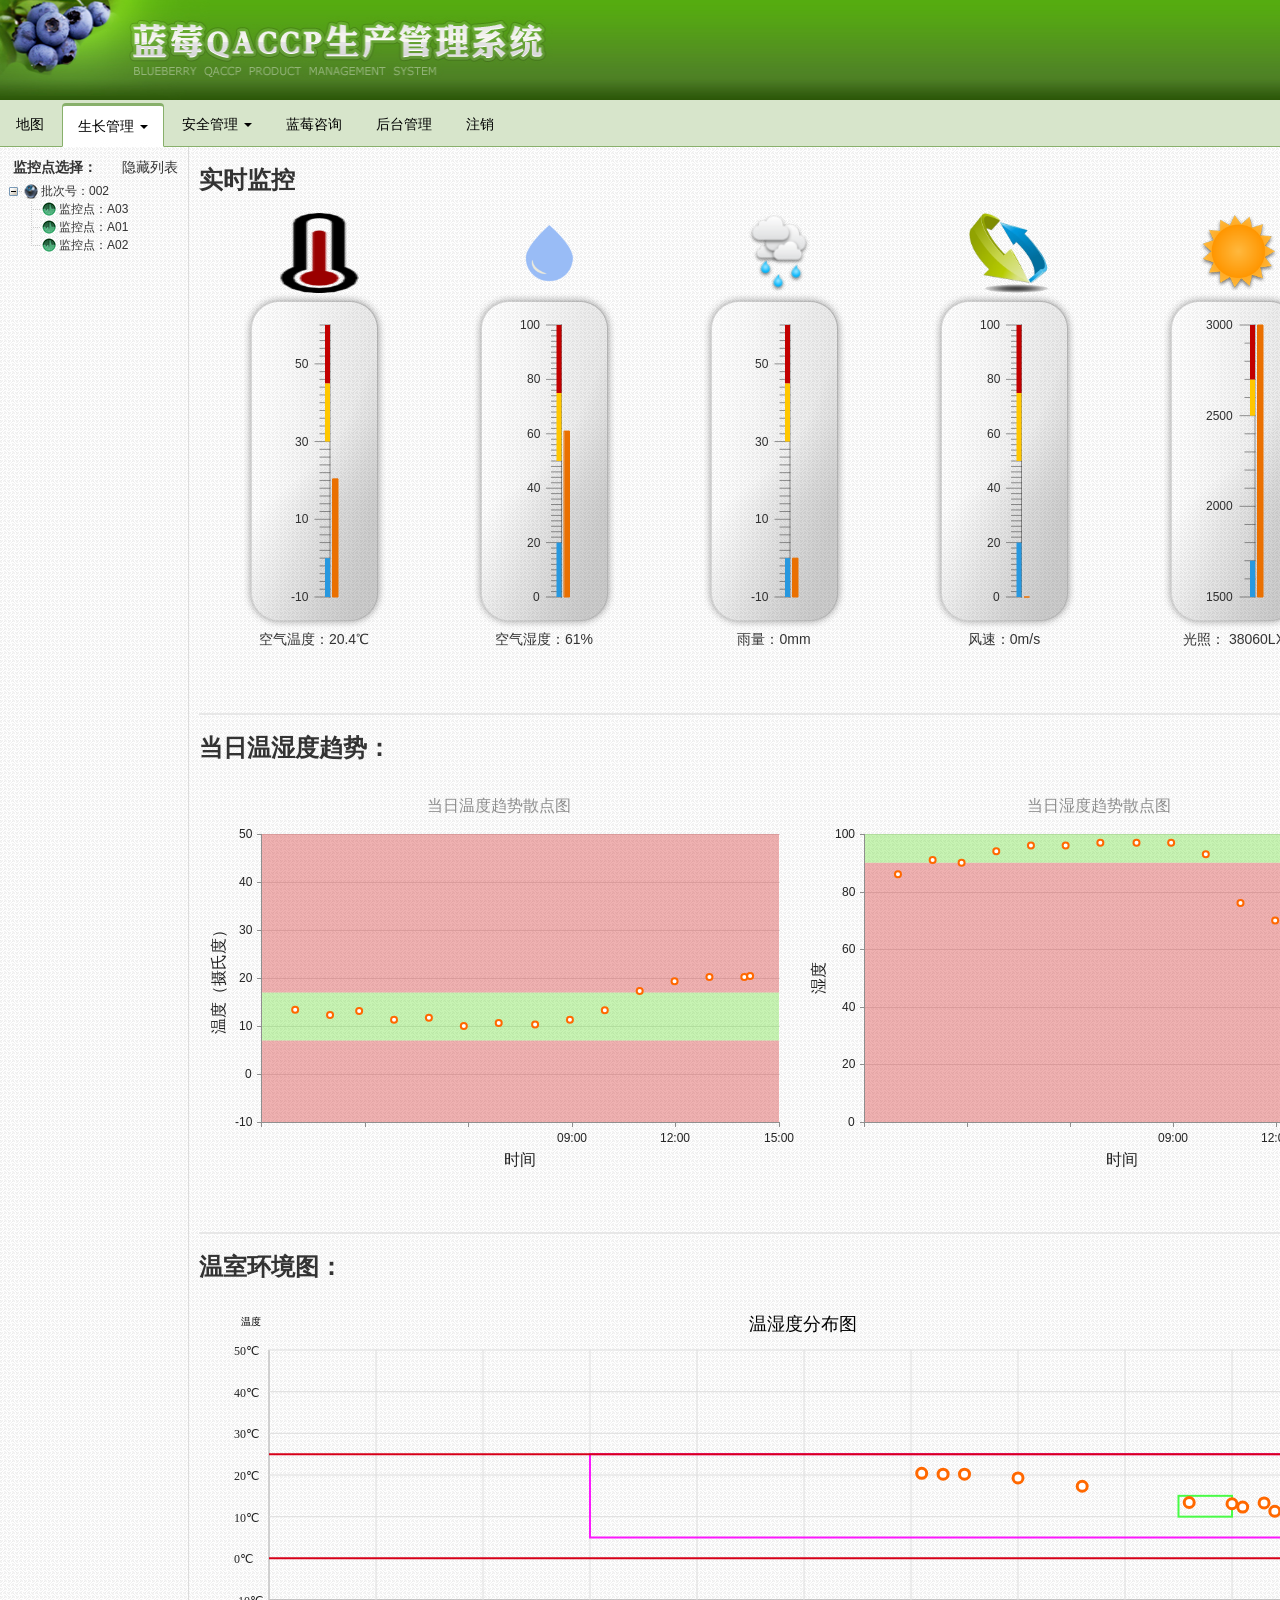
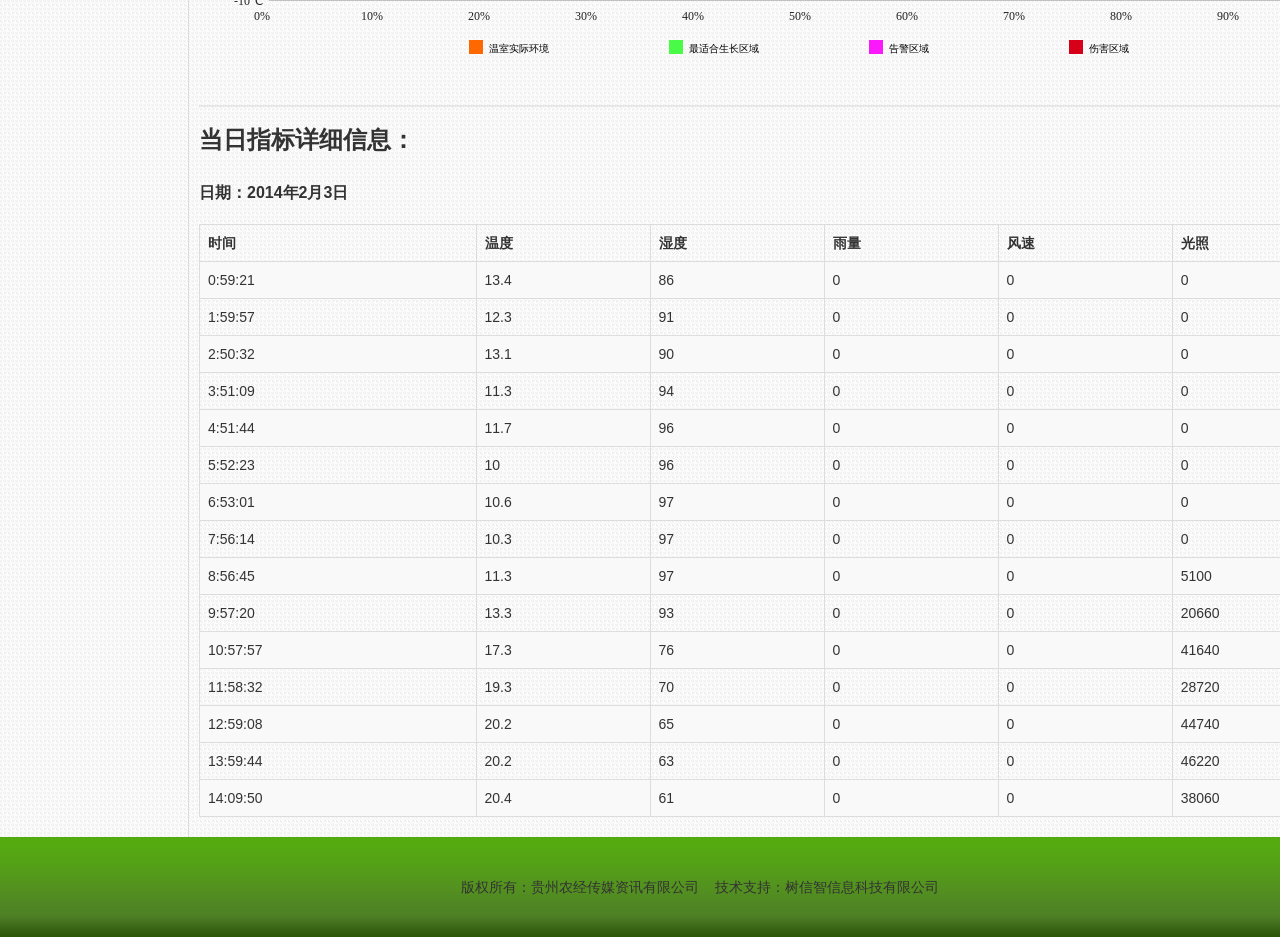
==== commit 53924d30: "Add new html add the map.html and modify the safe.html" ====
--- a/data.html
+++ b/data.html
@@ -70,7 +70,8 @@
             </ul>
         </li>
         <li><a href="temp.html">蓝莓咨询</a></li>
-        <li><a href="http://222.85.150.217:8099/BlueBerry/logout.do">后台管理</a></li>
+        <li><a href="http://222.85.150.217:8099/BlueBerry/default.jsp">后台管理</a></li>
+        <li><a href="http://222.85.150.217:8099/BlueBerry/logout.do">注销</a></li>
     </ul>
     <div>
         <div style="float: left;width: 189px;border-right: 1px solid #dcdcdc;" id="dataLeft">
